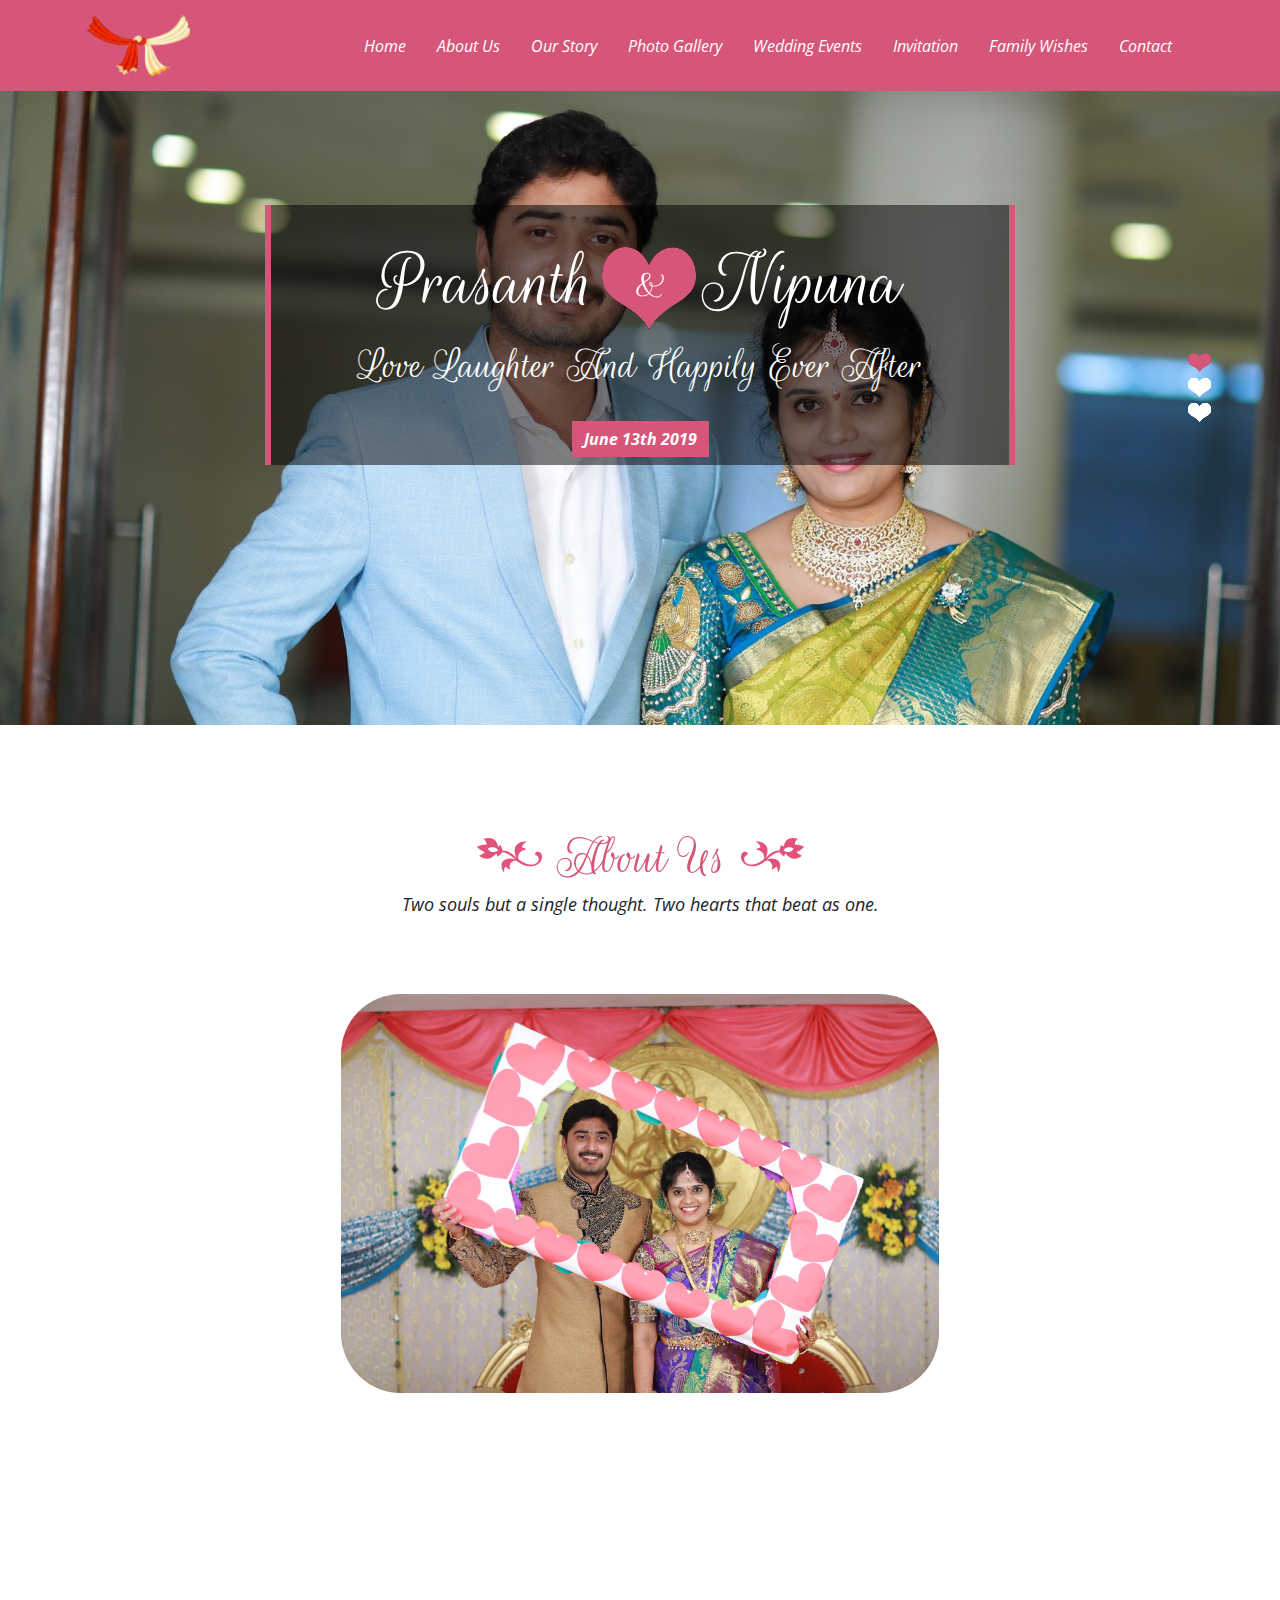
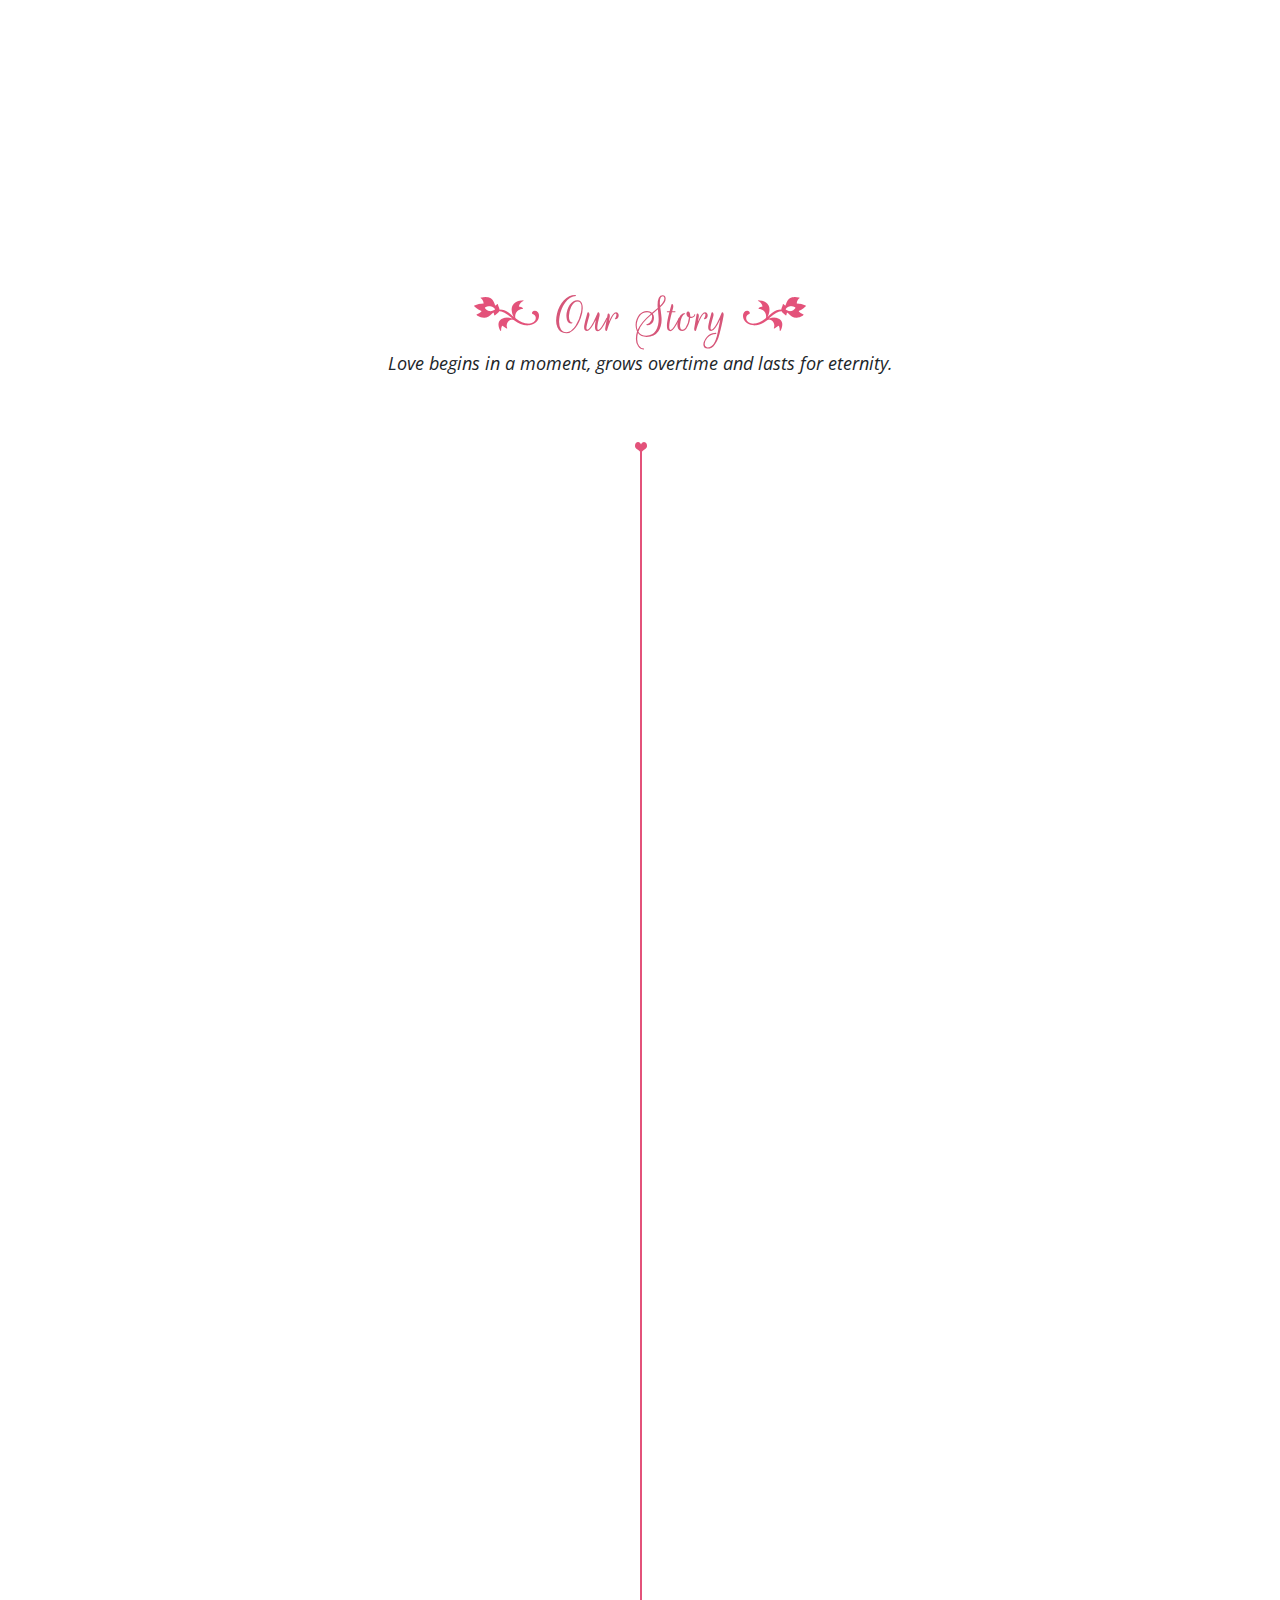
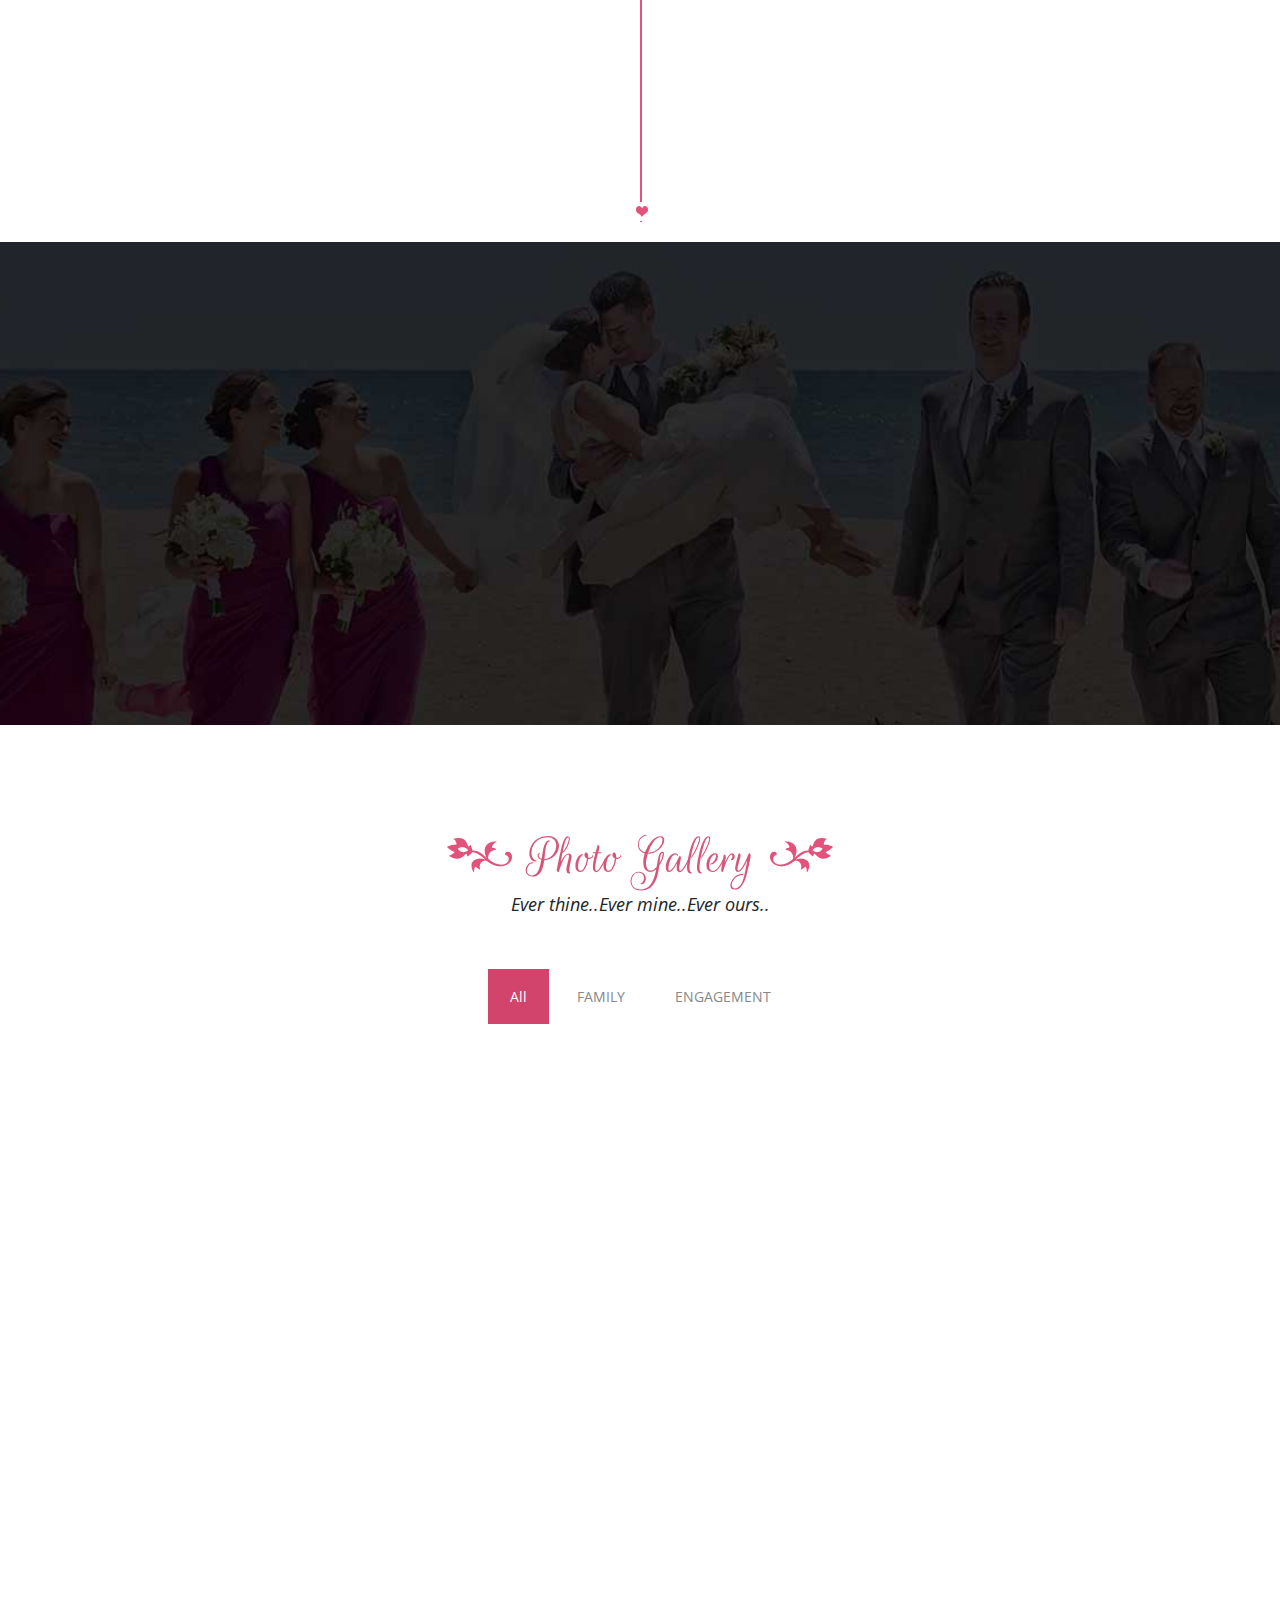
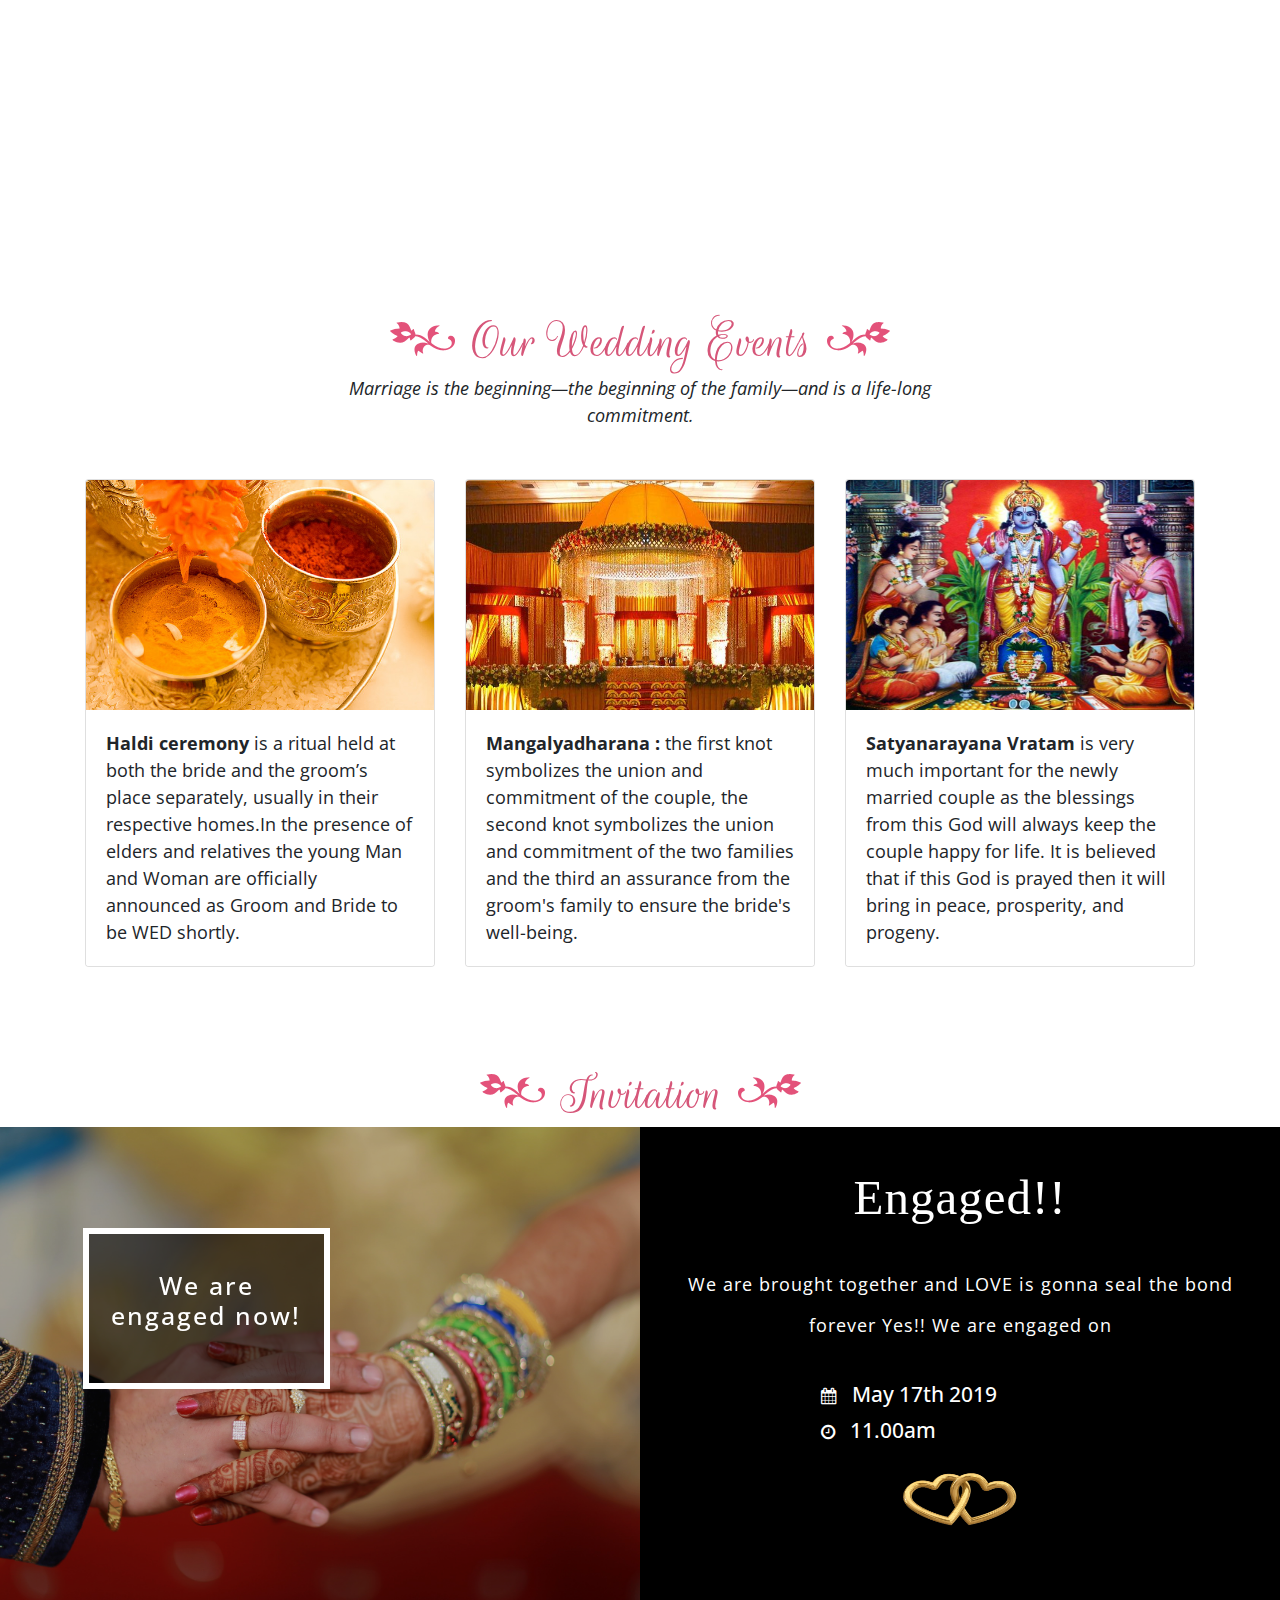
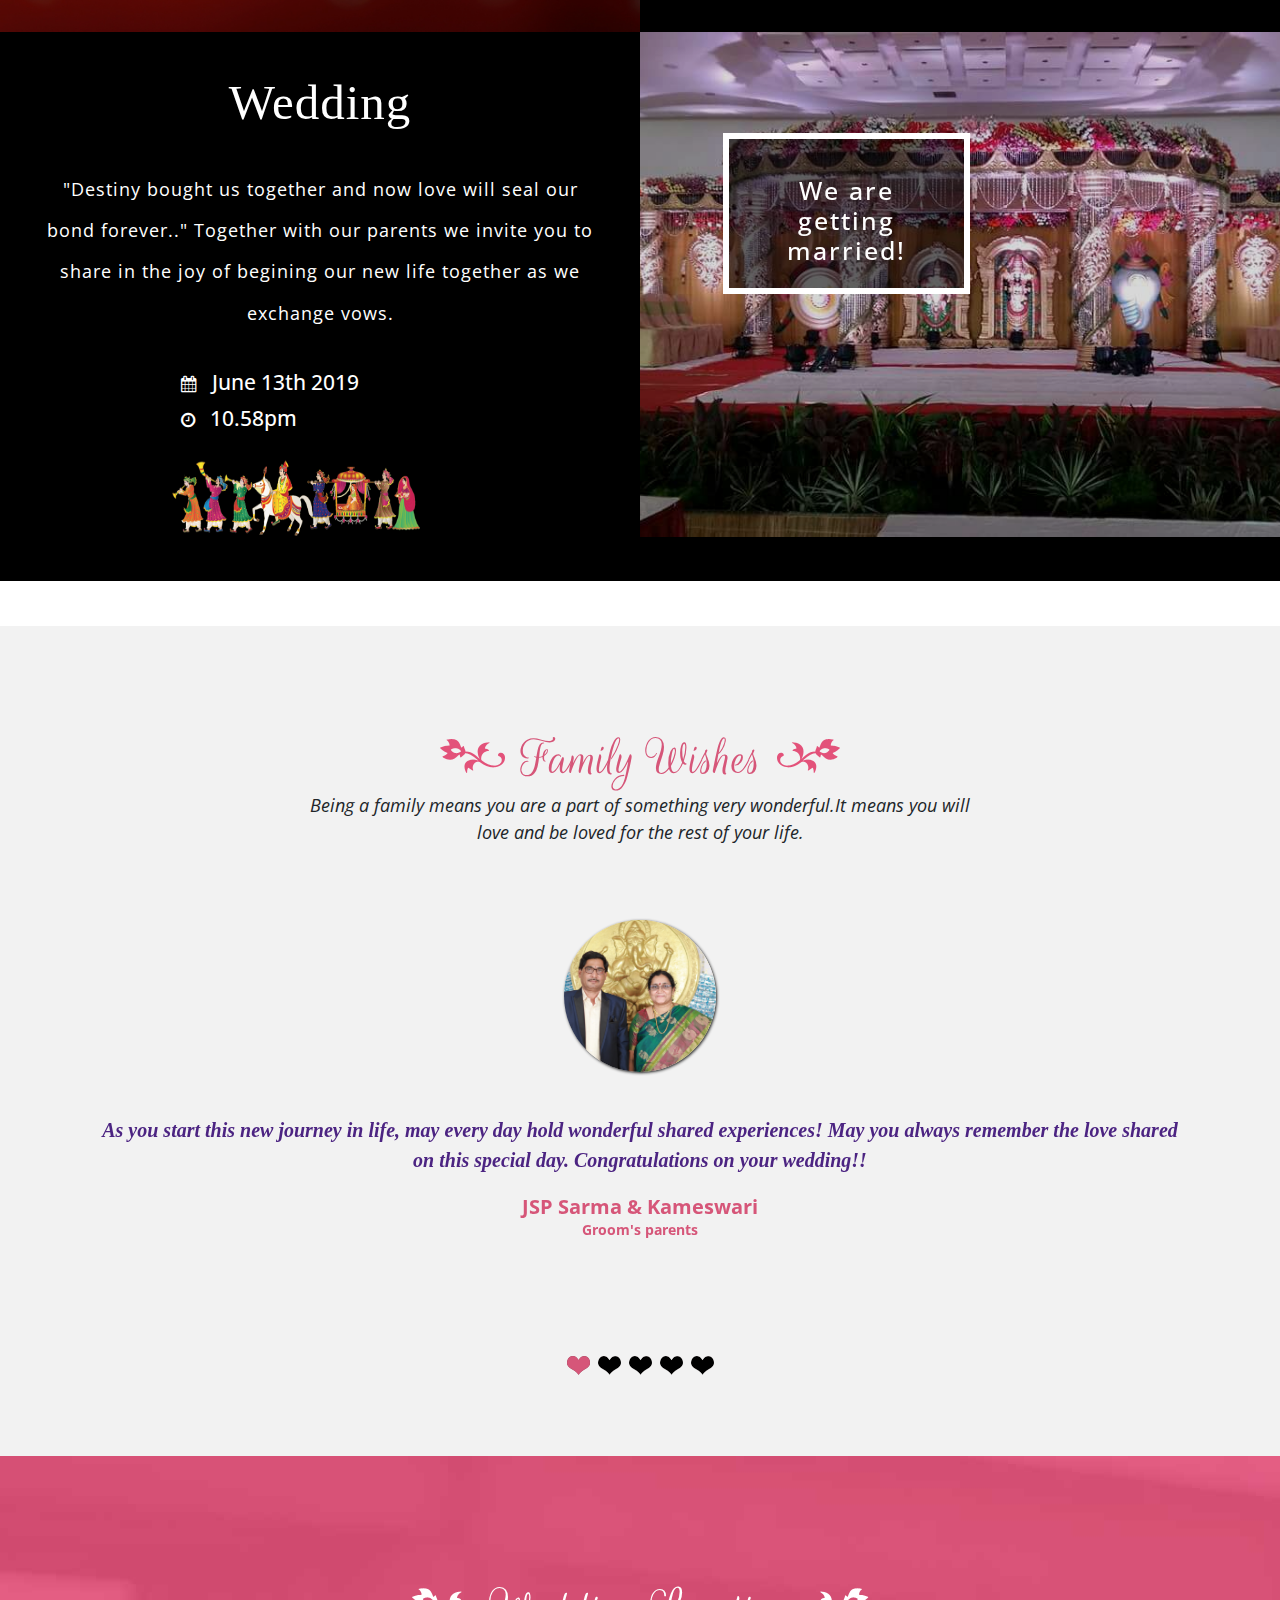
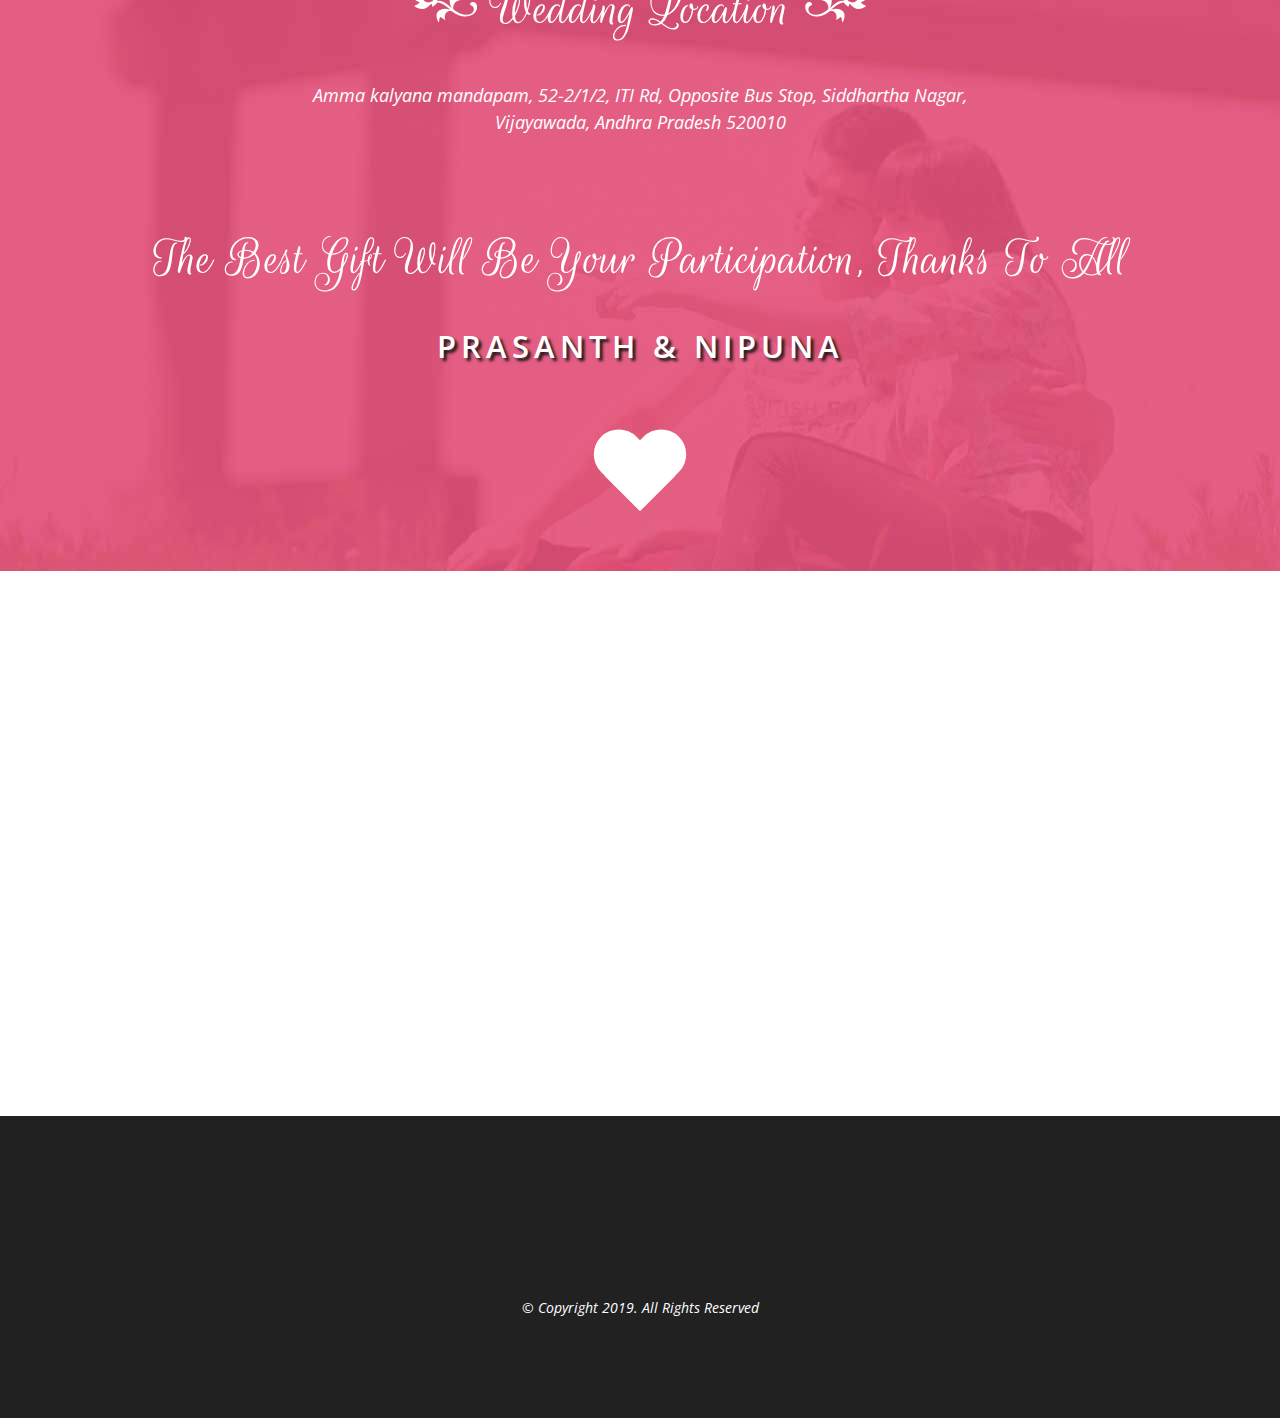
==== invitation.html @ a66b8a25 "Add files via upload" ====
<!DOCTYPE html>
<html lang="en">

<head>
    <!-- Meta -->
    <meta charset="utf-8">
    <meta name="viewport" content="width=device-width, initial-scale=1.0">
    <meta name="description" content="HTML, CSS, JS, Template"> 
    <title>Prasanth Nipuna</title>

    <link href="assets/css/snow.css" rel="stylesheet" type="text/css" media="all" /><!-- snow stylesheet -->

    <!-- Favicons -->
    <link rel="icon" href="assets/images/loves.png">
    <!-- Font -->
    <link href="https://fonts.googleapis.com/css?family=Rouge+Script|Open+Sans:400,600,700" rel="stylesheet">
    <!-- Font Awesome -->
    <link rel="stylesheet" href="https://cdnjs.cloudflare.com/ajax/libs/font-awesome/4.7.0/css/font-awesome.min.css">
    <!-- Normalization -->
    <link rel="stylesheet" href="assets/css/normalize.min.css">
    <!-- Bootstrap core CSS -->
    <link rel="stylesheet" href="assets/css/bootstrap.min.css">
    <!-- Animate CSS -->
    <link rel="stylesheet" href="assets/css/animate.min.css">
    <!-- Custom CSS -->
    <link href="assets/css/style.css" rel="stylesheet">
</head>

<body data-spy="scroll" data-target=".navbar" data-offset="56">
    <!-- Navigation Menu -->
    <nav class="navbar fixed-top navbar-expand-lg navbar-toggleable-md banner-top">
        <div class="container">
            <button class="navbar-toggler" type="button" data-toggle="collapse" data-target="#mainNavbar" aria-controls="mainNavbar" aria-expanded="false" aria-label="Toggle navigation">
				<span class="fa fa-navicon fa-lg"></span>
				</button>
            <a class="smoothscroll navbar-brand" href="#home"><img src="assets/images/logo.png" alt="logo"></a>
            <div class="collapse navbar-collapse flex-row-reverse" id="mainNavbar">
                <ul class="navbar-nav">
                    <li class="nav-item">
                        <a class="smoothscroll nav-link" href="#home">home</a>
                    </li>
                    <li class="nav-item">
                        <a class="smoothscroll nav-link" href="#about">about us</a>
                    </li>
                    <li class="nav-item">
                        <a class="smoothscroll nav-link" href="#story">our story</a>
                    </li>
                    <li class="nav-item">
                        <a class="smoothscroll nav-link" href="#gallery">photo gallery</a>
                    </li>                    
                    <li class="nav-item">
                        <a class="smoothscroll nav-link" href="#weddingevents">wedding events</a>
                    </li>
                    <li class="nav-item">
                        <a class="smoothscroll nav-link" href="#invitation">Invitation</a>
                    </li>
                    <li class="nav-item">
                        <a class="smoothscroll nav-link" href="#family">family wishes</a>
                    </li>
                    <li class="nav-item">
                        <a class="smoothscroll nav-link" href="#contact">contact</a>
                    </li>
                </ul>
            </div>
        </div>
    </nav>


    <!-- Slider -->
    <div id="home"></div>
    <div class="main-slider">
        <div class="snow-container">
          <div class="snow foreground"></div>
          <div class="snow foreground layered"></div> 
          <div class="snow background"></div>
          <div class="snow background layered"></div>
        </div>

        <div id="carouselExampleIndicators" class="carousel slide" data-ride="carousel">
            <ol class="carousel-indicators">
                <li data-target="#carouselExampleIndicators" data-slide-to="0" class="active">
                </li>
                <li data-target="#carouselExampleIndicators" data-slide-to="1"></li>
                <li data-target="#carouselExampleIndicators" data-slide-to="2"></li> 
            </ol>
            <div class="carousel-inner">
                <div class="carousel-item active">
                    <img class="slider-image" src="assets/images/pic1.jpg" alt="First slide">
                    <div class="carousel-caption">
                        <div class="underlay"></div>
                        <div class="content">
                         <h3 class="slider_names">Prasanth<img src="assets/images/hearts.png">Nipuna</h3>
                             
                            <h3 class="slider_text">Love Laughter And Happily Ever After</h3>
                             
                            <p class="smoothscroll btn btn-light">June 13th 2019</p>
                        </div>
                    </div>
                </div>
                <div class="carousel-item">
                    <img class="slider-image" src="assets/images/slider6.jpg" alt="Second slide">
                    <div class="carousel-caption ">
                        <div class="underlay"></div>
                        <div class="content">
                             
                             <h3 class="slider_names">Prasanth <img src="assets/images/hearts.png"> Nipuna</h3>
                            <h3 class="slider_text">We are Getting Married</h3>
                            
                            <p class="smoothscroll btn btn-light">June 13th 2019</p>
                        </div>
                    </div>
                </div>
                <div class="carousel-item">
                    <img class="slider-image" src="assets/images/slider4.jpg" alt="Third slide">
                    <div class="carousel-caption ">
                        <div class="underlay"></div>
                        <div class="content">
                           
                            <h3 class="slider_names">Prasanth <img src="assets/images/hearts.png"> Nipuna</h3>
                            <h3 class="slider_text">Join us for celebration</h3>
                             
                            <p class="smoothscroll btn btn-light">June 13th 2019</p>
                        </div>
                    </div>
                </div>
            </div> 
        </div>
    </div>

    <!-- About Us -->
    <div id="about"></div>
    <section class="about-us">
        <div class="container">
            <div class="row text-center">
                <div class="col col-sm-12">
                    <h1 class="heading"><span>about us</span></h1>
                    <p class="sub-heading">Two souls but a single thought. Two hearts that beat as one.</p>
                </div>
            </div>
            <div class="row justify-content-center text-center">
                <canvas id="canvas"></canvas>
                <div class="col-12 col-sm-10 wow slideInDown">
                    <img src="assets/images/slider5.jpg" class="img-fluid" />
                </div>
            </div>

            <div class="row justify-content-center">
                <div class="col-12">
                    <div class="row">
                        <div class="col-12 col-md-6 groom wow slideInLeft">
                            <h3 class="groom-name">Prasanth</h3>
                            <p class="description">One day you meet someone for some inexplicable reason. You feel more connected to this stranger than anyone else. The fact is HEART connects.</p>           
                        </div>
                        <div class="col-12 col-md-6 bride wow slideInRight">
                            <h3 class="bride-name">Nipuna</h3>
                            <p class="description">You can talk with someone for years, everyday, and still, it won’t mean as much as what you can have when you sit in front of someone, not saying a word, yet you feel that person with your heart, you feel like you have known the person for forever, connections are made with the heart and i got my special one for lifetime..</p>
                        </div>
                    </div>
                </div>
            </div>
        </div>
    </section>

    <!-- History -->
    <div id="story"></div>
    <section class="our-history">
        <div class="container">
            <div class="row text-center">
                <div class="col col-sm-12">
                    <h1 class="heading"><span>our story</span></h1>
                    <p class="sub-heading">Love begins in a moment, grows overtime and lasts for eternity.</p>
                </div>
            </div>
            <div class="row">
                <div class="col-12 col-md-6 text-center">
                    <div class="row justify-content-center">
                        <div class="col-12 col-md-10 wow fadeInRight">
                            <div class="image-card">
                                <div class="card">
                                    <img class="card-img-top" src="assets/images/6.jpg" alt="Card image cap">
                                    <div class="card-body circle">
                                        <h4 class="card-title">Our First Meet</h4>
                                        <p class="card-text">Our families met eachother on <i class="spl-date">Feb 10th</i>  where we saw each other and that's how our journey started..When we met for the first time, it is not love at first sight but it’s a moment of recognition, we felt a strong connection with each other. Our thoughts got exchanged and then eventually and gradually we fell in love with each other..
                                        </p>
                                    </div>
                                </div>
                            </div>
                        </div>
                        <div class="col-12 col-md-10 wow fadeInRight">
                            <div class="image-card">
                                <div class="card">
                                    <img class="card-img-top" src="assets/images/9.jpg" alt="Card image cap">
                                    <div class="card-body circle">
                                    <h4 class="card-title">Our Proposal Day</h4>
                                        <p class="card-text">
                                            In your lifetime you will find and meet one person who will love you more than anybody you have ever known and will know.It is very exciting to say that now my special one has entered my life on <i class="spl-date">Feb 14th</i>  and our hearts exchanged the felling of love.
                                        </p>
                                    </div>
                                </div>
                            </div>
                        </div>
                    </div>
                </div>
                <div class="col-12 col-md-6 text-center right-panel topping">
                    <div class="row justify-content-center">
                        <div class="col-12 col-md-10 wow fadeInLeft">
                            <div class="image-card">
                                <div class="card">
                                    <img class="card-img-top" src="assets/images/pic2.jpg" alt="Card image cap">
                                    <div class="card-body circle2">
                                        <h4 class="card-title">Our Lovely Engagement</h4>
                                        <p class="card-text">Engagement is not the celebration of an exquisite ring on finger, it’s about the beginning of a new era that we both have entered fully by exchanging the sweetest of our dreams on <i class="spl-date">May 17th</i>.</p>
                                    </div>
                                </div>
                            </div>
                        </div>
                        <div class="col-12 col-md-10 wow fadeInLeft">
                            <div class="image-card">
                                <div class="card">
                                    <img class="card-img-top" src="assets/images/pic4.jpg" alt="Card image cap">
                                    <div class="card-body circle2">
                                        <h4 class="card-title">Our decision on marriage</h4>
                                        <p class="card-text">Love is tingly, joyful feeling. Commitment is a choice,a decision.  MARRIAGE should have both love and commitment.So we decided to spend the rest of our life with each other and we wanted to start our life as soon as possible by taking our first step to eternity and share our special bond on <i class="spl-date">June 13th</i>. </p>
                                    </div>
                                </div>
                            </div>
                        </div>
                    </div>
                </div>
            </div>
        </div>
    </section>

    <!-- Counter -->
    <section class="counter">
        <div class="container">
            <div class="row text-center individual">
                <div class="col-3 wow tada">
                    <img src="assets/images/count-number-bg.png" alt="Counter Background">
                    <h1 id="days"></h1>
                    <h5>Days</h5>
                </div>
                <div class="col-3 wow tada">
                    <img src="assets/images/count-number-bg.png" alt="Counter Background">
                    <h1 id="hours"></h1>
                    <h5>Hours</h5>
                </div>
                <div class="col-3 wow tada">
                    <img src="assets/images/count-number-bg.png" alt="Counter Background">
                    <h1 id="minutes"></h1>
                    <h5>Minutes</h5>
                </div>
                <div class="col-3 wow tada">
                    <img src="assets/images/count-number-bg.png" alt="Counter Background">
                    <h1 id="seconds"></h1>
                    <h5>Seconds</h5>
                </div>
            </div>
            <div class="row text-center allInOne">
                <div class="col-12 wow tada">
                    <img src="assets/images/count-number-bg.png" alt="Counter Background">
                    <h1 id="all"></h1>
                    <h5>D : H : M : S</h5>
                </div>
            </div>
        </div>
    </section>

    <!-- Photo Gallery -->
    <div id="gallery"></div>
    <section class="photo-gallery">
        <div class="container">
            <div class="row text-center">
                <div class="col col-sm-12">
                    <h1 class="heading"><span>photo gallery</span></h1>
                    <p class="sub-heading">Ever thine..Ever mine..Ever ours..</p>
                </div>
            </div>
        </div>
        <div class="container-fluid">
            <div class="row">
                    <div class="col-12">
                        <ul id="filter-list" class="clearfix controls">
                            <li class="filter" data-filter="all">All</li>
                            <li class="filter" data-filter=".engage">FAMILY</li>
                            <li class="filter" data-filter=".party">ENGAGEMENT</li>
                            <!--<li class="filter" data-filter=".night">COUSINS</li> -->
                        </ul>

                        <ul id="portfolio">
                            <div class="row">
                                <li class="col-12 col-sm-6 col-lg-3 wow fadeInDown mix party night">
                                    <a href="#">
                                        <img src="assets/images/engage-1.jpg" class="img img-fluid" alt="">
                                    </a>
                                </li>
                                <li class="col-12 col-sm-6 col-lg-3 wow fadeInDown mix engage night">
                                    <a href="#">
                                        <img src="assets/images/fam-1.jpg" class="img img-fluid" alt="">
                                    </a>
                                </li>
                                <li class="col-12 col-sm-6 col-lg-3 wow fadeInDown mix engage">
                                    <a href="#">
                                        <img src="assets/images/fam-2.jpg" class="img img-fluid" alt="">
                                    </a>
                                </li>
                                <li class="col-12 col-sm-6 col-lg-3 wow fadeInDown mix night">
                                    <a href="#">
                                        <img src="assets/images/eng2.jpg" class="img img-fluid" alt="">
                                    </a>
                                </li>
                                <li class="col-12 col-sm-6 col-lg-3 wow fadeInDown mix party">
                                    <a href="#">
                                        <img src="assets/images/engage-2.jpg" class="img img-fluid" alt="">
                                    </a>
                                </li>
                                <li class="col-12 col-sm-6 col-lg-3 wow fadeInDown mix engage">
                                    <a href="#">
                                        <img src="assets/images/fam-3.jpg" class="img img-fluid" alt="">
                                    </a>
                                </li>
                                <li class="col-12 col-sm-6 col-lg-3 wow fadeInDown mix engage">
                                    <a href="#">
                                        <img src="assets/images/fam-4.jpg" class="img img-fluid" alt="">
                                    </a>
                                </li>
                                <li class="col-12 col-sm-6 col-lg-3 wow fadeInDown mix engage party">
                                    <a href="#">
                                        <img src="assets/images/engage-3.jpg" class="img img-fluid" alt="">
                                    </a>
                                </li>
                            </div>
                        </ul>
                    </div>
                </div> 
    </section>

  <!-- Wedding Events -->
    <div id="weddingevents"></div>
    <section class="latest-events">
        <div class="container">
            <div class="row text-center">
                <div class="col col-sm-12">
                    <h1 class="heading"><span>Our Wedding Events</span></h1>
                    <p class="sub-heading">Marriage is the beginning—the beginning of the family—and is a life-long commitment.</p>
                </div>
            </div>
            <div class="row text-center">
                <div class="col-12 col-md-4 image-grid">
                    <div class="card">
                        <div class="image-overlay"></div>
                        <p class="title">Haldi Ceremony</p>
                        <img class="card-img-top" src="assets/images/haldis.png" alt="Card image cap">
                        <div class="card-body">
                            <p class="card-text"><b>Haldi ceremony</b> is a ritual held at both the bride and the groom’s place separately, usually in their respective homes.In the presence of elders and relatives the young Man and Woman are officially announced as Groom and Bride to be WED shortly.</p>
                        </div>
                    </div>
                    <div class="text-overlay wow bounceInLeft">
                        <p>June 12th, 2019</p>
                    </div>
                </div>
                <div class="col-12 col-md-4 image-grid">
                    <div class="card">
                        <div class="image-overlay"></div>
                        <p class="title">sumuhurtham</p>
                        <img class="card-img-top" src="assets/images/wedding.jpg" alt="Card image cap">
                        <div class="card-body">
                            <p class="card-text"><b>Mangalyadharana :</b> the first knot symbolizes the union and commitment of the couple, the second knot symbolizes the union and commitment of the two families and the third an assurance from the groom's family to ensure the bride's well-being.</p>
                        </div>
                    </div>
                    <div class="text-overlay wow bounceInUp">
                        <p>June 13th, 2019</p>
                    </div>
                </div>
                <div class="col-12 col-md-4 image-grid">
                    <div class="card">
                        <div class="image-overlay"></div>
                        <p class="title">Vratam</p>
                        <img class="card-img-top" src="assets/images/vratam.jpg" alt="Card image cap">
                        <div class="card-body">
                            <p class="card-text"><b>Satyanarayana Vratam</b> is very much important for the newly married couple as the blessings from this God will always keep the couple happy for life. It is believed that if this God is prayed then it will bring in peace, prosperity, and progeny. </p>
                        </div>
                    </div>
                    <div class="text-overlay wow bounceInRight">
                        <p>June 14th, 2019</p>
                    </div>
                </div>
            </div>
        </div>
    </section>

    <!-- Invitation -->
    <div id="invitation"></div>
    <section class="wedding-invitation"> 
            <div class="text-center">
                <div class="col col-sm-12">
                    <h1 class="heading"><span>Invitation</span></h1>      
                </div>
            </div>
            <div class="text-center">               
                <div class="property-grids">
                    <div class="agile-homes-w3l  grid">
                        <div class="col-md-6 home-agile-left float-left">
                           <figure class="effect-moses">
                                    <img src="assets/images/pic3.jpg" alt="">
                                    <figcaption>
                                        <h4>We are engaged now!</h4>
                                        <p>“He asked me, I said yes…And the chapter of our life begins”</p>
                                    </figcaption>           
                            </figure>
                        </div>
                        <div class="col-md-6 home-agile-text float-right">
                           <h4>Engaged!!</h4>
                           <p>We are brought together and LOVE is gonna seal the bond forever Yes!! We are engaged on</p>
                            <div class="date">
                               <h5><i class="fa fa-calendar" aria-hidden="true"></i> May 17th 2019</h5>
                               <h5><i class="fa fa-clock-o" aria-hidden="true"></i> 11.00am</h5>
                            </div>
                            <div class="icon_wthree">
                                <img src="assets/images/engagement.png" alt="" class="rotating-icon">
                            </div>
                        </div>
                        <div class="clearfix"></div>                     
                       
                        <div class="col-md-6 home-agile-left float-right">
                            <figure class="effect-moses">
                                <img src="assets/images/p2.jpg" alt="">
                                <figcaption>
                                    <h4>We are getting married!</h4>
                                    <p>The highest happiness on earth is the happiness of marriage.</p>
                                </figcaption>           
                            </figure>
                        </div>
                         <div class="col-md-6 home-agile-text float-left">
                           <h4>Wedding</h4>
                           <p>"Destiny bought us together and now love will seal our bond forever.." Together with our parents we invite you to share in the joy of begining our new life together as we exchange vows.</p>
                           <div class="date">
                               <h5><i class="fa fa-calendar" aria-hidden="true"></i> June 13th 2019</h5>
                               <h5><i class="fa fa-clock-o" aria-hidden="true"></i> 10.58pm</h5>
                           </div>
                           <div class="icon_wthree">
                           <img src="assets/images/mywedding.png" class="wedding-icon">
                          <!--  <i class="fa fa-cutlery" aria-hidden="true"></i>-->
                          </div>
                        </div>
                        <div class="clearfix"></div>    
                    </div>
                 </div>
            </div> 
    </section>

    <!-- Family Wishes -->
    <div id="family"></div>
    <section class="family-wishes">
        <div class="container">
            <div class="row text-center">
                <div class="col col-sm-12">
                    <h1 class="heading"><span>Family wishes</span></h1>
                    <p class="sub-heading">Being a family means you are a part of something very wonderful.It means you will love and be loved for the rest of your life. </p>
                </div>
            </div>
            <div class="row">
                <div class="col-md-12">
                    <div id="carouselExampleControls" class="carousel slide" data-ride="carousel" data-interval="10000">
                        <ol class="carousel-indicators">
                            <li data-target="#carouselExampleControls" data-slide-to="0" class="active">
                            </li>
                            <li data-target="#carouselExampleControls" data-slide-to="1"></li>
                            <li data-target="#carouselExampleControls" data-slide-to="2"></li>
                            <li data-target="#carouselExampleControls" data-slide-to="3"></li>
                            <li data-target="#carouselExampleControls" data-slide-to="4"></li>
                        </ol>
                        <div class="carousel-inner" role="listbox">
                            <div class="carousel-item active">
                                <div class="carousel-caption">
                                    <div class="row">
                                        <div class="col-12 col-sm-12">
                                            <img src="assets/images/family-1.jpg" alt="" class="rounded-circle">
                                        </div>
                                        <div class="col-12 wedding-message">
                                            <p class="custom-font">As you start this new journey in life, may every day hold wonderful shared experiences! May you always remember the love shared on this special day. Congratulations on your wedding!!</p>
                                            <h5 class="custom-name">JSP Sarma & Kameswari</h5>
                                            <p class="custom-name">Groom's parents</p>
                                        </div>
                                    </div>
                                </div>
                            </div>
                            <div class="carousel-item">
                                <div class="carousel-caption">
                                    <div class="row">
                                        <div class="col-12 col-sm-12">
                                            <img src="assets/images/family-2.jpg" alt="" class="rounded-circle">
                                        </div>
                                        <div class="col-12 wedding-message">
                                            <p class="custom-font">Marriage is the great joy, stay blessed and happy in each other's company.May your bond be strengthen with time and your love grows with age.Wishing you a both very happy married life.</p>
                                            <h5 class="custom-name">BSR Anjaneyulu & Padmavathi</h5>
                                            <p class="custom-name">Bride's parents</p>
                                        </div>
                                    </div>
                                </div>
                            </div>
                            <div class="carousel-item">
                                <div class="carousel-caption">
                                    <div class="row">
                                        <div class="col-12 col-sm-12">
                                            <img src="assets/images/family-3.jpg" alt="" class="rounded-circle">
                                        </div>
                                        <div class="col-12 wedding-message">
                                            <p class="custom-font">To my lovely Sister and Brother-in-law,this marriage is just a begining of the wonderful life together. A long way to go! Stay blessed and be happy always. Wishing you both a lifetime of everlasting love and happiness!
                                            Congrats on your special day!
                                            </p>
                                            <h5 class="custom-name">Chaitanya Kumar & Darshana & Tejas</h5>
                                            <p class="custom-name">Bride's Sister & Brother-in-law</p>
                                        </div>
                                    </div>
                                </div>
                            </div>
                            <div class="carousel-item">
                                <div class="carousel-caption">
                                    <div class="row">
                                        <div class="col-12 col-sm-12">
                                            <img src="assets/images/family-4.jpg" alt="" class="rounded-circle">
                                        </div>
                                        <div class="col-12 wedding-message">
                                            <p class="custom-font">My sweet little princess has finally found her prince charming.I am so glad that you have found your Mister.Right who makes you feel so special.
                                            Congratulations on marrying the man you love so much. You two look perfect and madly in love with each other. 
                                            Cheers for the beautiful bride and handsome groom!!
                                            <h5 class="custom-name">Pradeep & Sahana</h5>
                                            <p class="custom-name">Bride's Sister & Brother-in-law</p>
                                        </div>
                                    </div>
                                </div>
                            </div>
                            <div class="carousel-item">
                                <div class="carousel-caption">
                                    <div class="row">
                                        <div class="col-12 col-sm-12">
                                            <img src="assets/images/family-5.jpg" alt="" class="rounded-circle">
                                        </div>
                                        <div class="col-12 wedding-message">
                                            <p class="custom-font">Marriage is a beautiful time when two souls start to share one heart. Let your love for each other grow with every passing day.Dear brother, its your special day.Sister-in-law,thanks for coming our way. May you both be blessed in all that you do.Wishing you a lifetime of love!</p>
                                            <h5 class="custom-name">Krishna & Lavanya & Kruthik</h5>
                                            <p class="custom-name">Groom's Sister & Brother-in-law</p>
                                        </div>
                                    </div>
                                </div>
                            </div>                            
                        </div>
                    </div>
                </div>
            </div>
        </div>
    </section>

      <!-- Contact Us -->
    <div id="contact"></div>
    <section class="contact">
        <div class="container">
            <div class="row text-center">
                <div class="col col-sm-12">
                    <h1 class="heading"><span>Wedding location</span></h1>
                    <p class="sub-heading">Amma kalyana mandapam, 52-2/1/2, ITI Rd, Opposite Bus Stop, Siddhartha Nagar, Vijayawada, Andhra Pradesh 520010</p>
                </div>
            </div>
            <div class="row">
                <div class="col col-sm-12">
                    <div class="contact-form justify-content-center">
                        <h1 class="heading text-center">The best gift will be your participation, thanks to all</h1>
                        <p class="signature text-center">PRASANTH & NIPUNA</p>
                        <div id="heart"></div>
                    </div>
                </div>
            </div>
        </div>
    </section>

    <!-- Google Map -->
    <iframe src="https://www.google.com/maps/embed?pb=!1m18!1m12!1m3!1d3825.356826418053!2d80.64864326486428!3d16.508073788611153!2m3!1f0!2f0!3f0!3m2!1i1024!2i768!4f13.1!3m3!1m2!1s0x3a35fab4226de8b3%3A0x56fbd139aeba1c50!2sAmma+Function+Hall%2C+Siddhartha+Nagar%2C+Benz+Circle%2C+Vijayawada%2C+Andhra+Pradesh+520010!5e0!3m2!1sen!2sin!4v1553689517028" width="600" height="540" frameborder="0" style="border:0;width:100%" allowfullscreen></iframe>
    <!-- Footer -->
    <footer class="footer">
        <div class="container">
            <div class="row justify-content-center footer-menu">
                <div class="col col-sm-12">
                    <ul class="list-inline text-center">
                        <li class="list-inline-item wow fadeIn" data-wow-delay="0.7s">
                            <a class="smoothscroll" href="#home">home</a>
                        </li>
                        <li class="list-inline-item wow fadeIn" data-wow-delay="0.6s">
                            <a class="smoothscroll" href="#about">about us</a>
                        </li>
                        <li class="list-inline-item wow fadeIn" data-wow-delay="0.5s">
                            <a class="smoothscroll" href="#story">our story</a>
                        </li>
                        <li class="list-inline-item wow fadeIn" data-wow-delay="0.4s">
                            <a class="smoothscroll" href="#gallery">photo gallery</a>
                        </li>
                         <li class="list-inline-item wow fadeIn" data-wow-delay="0.1s">
                            <a class="smoothscroll" href="#weddingevents">wedding events</a>
                        </li>
                        <li class="list-inline-item wow fadeIn" data-wow-delay="0.3s">
                            <a class="smoothscroll" href="#invitation">Invitation</a>
                        </li>                       
                        <li class="list-inline-item wow fadeIn" data-wow-delay="0.2s">
                            <a class="smoothscroll" href="#family">family wishes</a>
                        </li>
                        <li class="list-inline-item wow fadeIn">
                            <a class="smoothscroll" href="#contact">contact</a>
                        </li>
                    </ul>
                </div>
            </div>            
            <div class="copyright-section">
                <p class="text-center">&copy; Copyright 2019. All rights reserved</p>
            </div>
        </div>
    </footer>

    <!-- Scripts -->
    <script src="assets/js/jquery.min.js"></script>
    <script src="assets/js/popper.min.js"></script>
    <script src="assets/js/bootstrap.min.js"></script>
    <script src="assets/js/wow.min.js"></script>
    <script src="assets/js/jquery.mixitup.min.js"></script>
     <script src="assets/js/hearts.js"></script>
    <script src="assets/js/script.js"></script>

</body>

</html>
---- assets/css/snow.css ----
.snow-container {
  position: absolute;
  height:700px;
  width: 100%;
  max-width: 100%;
  top: 0;
  overflow: hidden;
  z-index: 2;
  pointer-events: none;

}
.snow-container.two {
    height: 440px;
}
.snow {
  display: block;
  position: absolute;
  z-index: 2;
  top: 0;
  right: 0;
  bottom: 0;
  left: 0;
  pointer-events: none;
  -webkit-transform: translate3d(0, -100%, 0);
          transform: translate3d(0, -100%, 0);
  -webkit-animation: snow linear infinite;
          animation: snow linear infinite;
}
.snow.foreground {
  background-image: url("https://dl6rt3mwcjzxg.cloudfront.net/assets/snow/snow-large-075d267ecbc42e3564c8ed43516dd557.png");
  -webkit-animation-duration: 40s;
          animation-duration: 40s;
}
.snow.foreground.layered {
  -webkit-animation-delay: 15s;
          animation-delay: 15s;
}
.snow.middleground {
  background-image: url(https://dl6rt3mwcjzxg.cloudfront.net/assets/snow/snow-medium-0b8a5e0732315b68e1f54185be7a1ad9.png);
  -webkit-animation-duration: 40s;
          animation-duration: 40s;
}
.snow.middleground.layered {
  -webkit-animation-delay: 15s;
          animation-delay: 15s;
}
.snow.background {
  background-image: url(https://dl6rt3mwcjzxg.cloudfront.net/assets/snow/snow-small-1ecd03b1fce08c24e064ff8c0a72c519.png);
  -webkit-animation-duration: 30s;
          animation-duration: 30s;
}
.snow.background.layered {
  -webkit-animation-delay: 15s;
          animation-delay: 15s;
}

@-webkit-keyframes snow {
  0% {
    -webkit-transform: translate3d(0, -100%, 0);
            transform: translate3d(0, -100%, 0);
  }
  100% {
    -webkit-transform: translate3d(15%, 100%, 0);
            transform: translate3d(15%, 100%, 0);
  }
}

@keyframes snow {
  0% {
    -webkit-transform: translate3d(0, -100%, 0);
            transform: translate3d(0, -100%, 0);
  }
  100% {
    -webkit-transform: translate3d(15%, 100%, 0);
            transform: translate3d(15%, 100%, 0);
  }
}

@media (max-width: 1366px){
  .snow-container {
		position: absolute;
		height: 8%;
	}
	
}
@media (max-width:1280px){
	.snow-container {
		position: absolute;
		height: 578px;
	}
}
@media (max-width:1080px){
	.snow-container {
		position: absolute;
		height: 7%;
	}
}
@media (max-width:1054px){
	
}
@media (max-width:1024px){

}
@media (max-width:991px){
	.snow-container.two {
		height: 365px;
	}

}
@media (max-width:800px){

	.snow-container {
		position: absolute;
		height: 375px;
	}
	.snow-container.two {
		height: 352px;
	}
}
@media (max-width:768px){
	.snow-container {
		position: absolute;
		height: 6%;
	}
}
@media (max-width:640px){
	
}
@media (max-width: 480px){
	
}
@media (max-width: 414px){

}
@media (max-width: 384px){

}
---- assets/css/style.css ----
/* Main Global Style */
    
    body {
        font-family: 'Open Sans', sans-serif;
        font-size: 14px;
        position: relative;
        background-color: #FFFFFF;
    }
    .sub-heading {
        font-size: 18px;
    }
    
    .custom-font{
        font-size: 20px;
        font-style: italic;
        color: #4c2482;
        font-weight: bold;
        font-family: Constantia;
    }
    @media (max-width: 768px) {
        .custom-font {
            font-size: 16px;
        }
    }
    .custom-name {
        color: #d65679;
        font-weight: bold;
    }
    .groom-name, .bride-name {
        font-size:48px;
        font-family: Monotype Corsiva;
    }

    .clearfix:before , .clearfix:after{
        display: table;
        content: " ";
    }
    .text-center {
        text-align: center;
    }
    .float-left{
        float: left;
    }
    .float-right{
        float: right;
    }
    .navbar .navbar-nav li {
        padding-right: 15px;
    }
    .navbar.banner-top {
        background-color: #d65679;
        color: white;
    }
    .navbar .navbar-nav li a.nav-link {
        font-family: 'Open Sans', sans-serif;
        font-size: 16px;
        font-style: italic;
        text-transform: capitalize;
        color: #fff;
        transition: 0.3s;
    }
    
    .navbar .navbar-nav .nav-link:focus,
    .navbar .navbar-nav .nav-link:hover,
    .navbar .navbar-nav .nav-link.active {
        color: #4c2482;
        font-weight: bold;
    }
    
    .navbar-brand img {
        height: 65px;
    }
    
    .navbar-toggler,
    .navbar-toggler:focus {
        border-color: #fff;
        outline: none;
    }
    
   .navbar-toggler .fa-navicon:before {
        color: #fff;
    }

    @media (max-width: 991px) {
        .navbar-collapse {
            text-align: center;
            margin-top: 15px;
        }
        .navbar-brand img {
            height: 50px;
        }
    }
    /* Main Slider */
    
    .main-slider {
        margin-top: 75px;
    }
    
    .main-slider .carousel-inner img.slider-image {
        min-width: 1470px;
        width: 100%;
        height: 650px;
        object-fit: cover;
    }
    
    .main-slider .carousel-indicators {
        position: absolute;
        right: 0;
        bottom: 10px;
        left: 0;
        z-index: 15;
        display: -ms-flexbox;
        display: block;
        -ms-flex-pack: none;
        justify-content: none;
        padding-left: 0;
        margin-right: 0;
        margin-left: 0;
        list-style: none;
        top: 60%;
        left: 95%;
        transform: translate(-50%, -50%);
    }
    
    .main-slider .carousel-indicators li.active,
    .main-slider .carousel-indicators li:hover {
        height: 25px;
        width: 25px;
        background-color: transparent;
        cursor: pointer;
    }
    
    .main-slider .carousel-indicators li.active:before,
    .main-slider .carousel-indicators li:hover:before {
        position: absolute;
        top: 2px;
        height: 25px;
        width: 25px;
        background-image: url(../images/slider_indicator_active.png);
        background-repeat: no-repeat;
        background-size: contain;
    }
    
    .main-slider .carousel-indicators li {
        height: 25px;
        width: 25px;
        background-color: transparent;
    }
    
    .main-slider .carousel-indicators li:before {
        position: absolute;
        top: 2px;
        height: 25px;
        width: 25px;
        background-image: url(../images/slider_indicator.png);
        background-repeat: no-repeat;
        background-size: contain;
    }
    
    .main-slider .carousel-caption {
        top: 40%;
        left: 50%;
        transform: translate(-50%, -50%);
        height: 50%;
        max-height: 260px;
        width: 50%;
        max-width: 750px;
    }
    
    .main-slider .carousel-caption .slider_text{
        font-family: 'Rouge Script', cursive;
        font-size: 45px;
    }
    .main-slider .carousel-caption .slider_names{
        font-family: 'Rouge Script', cursive;
        font-size:80px;
    }
    @media (max-width: 991px) and (min-width: 768px){
        .main-slider .carousel-caption .slider_names{
            font-family: 'Rouge Script', cursive;
            font-size:70px;
        }
    }
    .main-slider .carousel-caption .underlay {
        position: absolute;
        top: 0;
        left: 0;
        height: 100%;
        width: 100%;
        background-color: #000;
        opacity: 0.5
    }
     @media (max-width: 419px) {
        .main-slider .carousel-caption .underlay {
            height: 200%;
        }
     }
    @media (max-width: 991px) and (min-width: 768px){
            .main-slider .carousel-caption .underlay {
                left: -100px;
                height: 130%;
                width: 150%;
            }
    }
    .main-slider .carousel-caption .content {
        position: absolute;
        top: 0;
        left: 0;
        height: 100%;
        width: 100%;
        background-color: transparent;
        border-right: 6px solid #d65679;
        border-left: 6px solid #d65679;
        padding: 30px 20px;
    }
    @media (max-width: 419px) {
        .main-slider .carousel-caption .content {
            padding: 0px 20px;
            height: 200%;
        }
    }
    @media (max-width: 991px) and (min-width: 768px){
            .main-slider .carousel-caption .content {
                left: -100px;
                height: 130%;
                width: 150%;
            }
    }
    
    .main-slider .carousel-caption .content img {
        max-width: 100%;
    }
    
    .main-slider .carousel-caption .content p {
        margin-top: 22px;
    }
    
    .main-slider .carousel-caption .content .btn-light,
    .main-slider .carousel-caption .content .btn-light:active,
    .main-slider .carousel-caption .content .btn-light:hover {
        background-color: #d65679;
        color: #FFFFFF;
        border-radius: 0;
        text-transform: capitalize;
        margin-top: 20px;
        font-style: italic;
        font-weight: bold;
        border: none;
        box-shadow: none;
    }
    @media (min-width: 1024px) {
        .main-slider .carousel-caption { 
            width: 60%;
        }
    }
    @media (min-width: 600px) and (max-width: 706px) {
        .main-slider .carousel-caption {
            top: 45%;
            height: 36%;
            width: 60%;
        }
    }
    
    @media (min-width: 420px) and (max-width: 599px) {
        .main-slider .carousel-caption {
            top: 45%;
            height: 38%;
            width: 65%;
        }
    }
    
    @media (max-width: 419px) {
        .main-slider .carousel-caption {
            height: 42%;
            width: 70%;
        }
    }
    
    body section {
        padding-top: 100px;
    }
    /* About Us */
    
    section.about-us h1.heading {
        font-family: 'Rouge Script', cursive;
        font-size: 55px;
        text-transform: capitalize;
        color: #d65679;
        margin-bottom: 0;
    }
    
    section.about-us h1.heading span:after {
        content: url('../images/heading-after.png');
        height: 35px;
        width: 65px;
        margin-left: 15px;
    }
    
    section.about-us h1.heading span:before {
        content: url('../images/heading-before.png');
        height: 35px;
        width: 65px;
        margin-right: 15px;
    }
    
    section.about-us p.sub-heading {
        padding-left: 20%;
        padding-right: 20%;
        font-style: italic; 
    }
    
    section.about-us img {
        border-radius: 60px;
        margin-top: 60px;
        margin-bottom: 60px;
        max-width:65%;
    }
    
    section.about-us .row .groom,
    section.about-us .row .bride {
        background-color: #008080;
        color: #FFF;
        min-height: 330px;
        height: auto;
        width: 100%;
        border-radius: 180px 180px 0 180px;
        text-align: center;
        padding: 30px 35px;
    }
    
    section.about-us .row .bride {
        background-color: #008080;
        border-radius: 180px 180px 180px 0;
    }
    
    section.about-us .row p.description {
        font-size: 16px;
        line-height: 1.9em;
        padding: 24px;
        font-family: Source Sans Pro;
        text-align: left;
    }
    
    section.about-us .row p.social-links {
        margin-top: 55px;
    }
    
    section.about-us .row p.social-links a {
        background-color: #FFF;
        color: #444;
        height: 32px;
        width: 32px;
        padding: 8px;
        text-align: center;
        border-radius: 100%;
        transition: 0.5s;
    }
    
    section.about-us .row p.social-links a:hover {
        background-color: #444;
        color: #FFF;
    }
    
    section.about-us .row p.social-links a i.fa-facebook {
        margin: 0 5px;
    }
    
    section.about-us .row p.social-links a i.fa-twitter,
    section.about-us .row p.social-links a i.fa-linkedin,
    section.about-us .row p.social-links a i.fa-flickr,
    section.about-us .row p.social-links a i.fa-instagram {
        margin: 0 2px;
    }
    
    section.about-us .row p.social-links a i.fa-google-plus {
        font-size: 1.2em;
    }
    
    @media(max-width:767px) {
        section.about-us .row .groom {
            border-radius: 60px 60px 0 0;
        }
        section.about-us .row .bride {
            border-radius: 0 0 10px 10px;
        }
    }
    /* Our Story */
    
    section.our-history {
        margin-bottom: 20px;
        padding-top: 90px;
        overflow: hidden;
    }
    
    section.our-history h1.heading {
        font-family: 'Rouge Script', cursive;
        font-size: 55px;
        text-transform: capitalize;
        color: #d65679;
        margin-bottom: 0;
    }
    
    section.our-history h1.heading span:after {
        content: url('../images/heading-after.png');
        height: 35px;
        width: 65px;
        margin-left: 15px;
    }
    
    section.our-history h1.heading span:before {
        content: url('../images/heading-before.png');
        height: 35px;
        width: 65px;
        margin-right: 15px;
    }
    
    section.our-history p.sub-heading {
        padding-left: 20%;
        padding-right: 20%;
        font-style: italic;
        margin-bottom: 70px;
    }
    
    section.our-history .right-panel {
        padding-top: 60px;
        border-left: 2px solid #e3527a
    }
    
    section.our-history .image-card {
        padding: 20px;
        background-color: #eee;
        border-radius: 0 0 0 100px;
        margin-bottom: 100px;
    }
    
    section.our-history .image-card.last {
        margin-bottom: 0;
    }
    
    section.our-history .image-card .card {
        border: none;
        background-color: transparent;
    }
    
    section.our-history .image-card .card .card-title {
        text-transform: capitalize;
        font-family: Monotype Corsiva;
        font-size: 36px;
    }
    
    section.our-history .image-card .card .card-text {
        line-height: 1.5rem;
        text-align: left;
    }
    section.our-history .image-card .card .card-img-top {
        width: 405px;
        height:270px;
    }

    @media(max-width:767px) {
        section.our-history .image-card .card .card-img-top {
            width: 306px;
            height:270px;
        }
    }

     @media(min-width:768px) and (max-width: 1023px){
        section.our-history .image-card .card .card-img-top {
            width: 230px;
            height:270px;
        }
    }

     @media(min-width: 1024px) and (max-width: 1200px) {
        section.our-history .image-card .card .card-img-top {
            width: 328px;
            height:270px;
        }
    }

    .topping:before {
        content: url('../images/topping.png');
        position: absolute;
        right: 99.2%;
        top: -10px
    }
    
    .topping:after {
        content: url('../images/topping.png');
        position: relative;
        right: 52.8%;
        top: 0px;
        background-color: white;
        /*padding-bottom: 100px;*/
    }
    
    .circle:after {
        content: url('../images/circle.png');
        position: absolute;
        right: -20.5%;
        top: 50%;
    }
    
    .circle2:after {
        content: url('../images/circle.png');
        position: absolute;
        left: -20.5%;
        top: 50%;
    }
    
    @media (max-width: 1199px) {
        .topping:before {
            right: 98.8%;
        }
        .topping:after {
            right: 53.4%;
        }
        .circle:after {
            right: -23%;
            top: 45%;
        }
        .circle2:after {
            left: -23%;
            top: 45%;
        }
    }
    
    @media (max-width: 991px) {
        .topping:before {
            right: 98.5%;
        }
        .topping:after {
            right: 54.5%;
        }
        .circle:after {
            right: -28%;
            top: 28%;
        }
        .circle2:after {
            left: -28%;
            top: 28%;
        }
    }
    
    @media (max-width: 767px) {
        .topping:before,
        .topping:after,
        .circle:after,
        .circle2:after {
            display: none;
        }
        section.our-history .right-panel {
            padding-top: 0;
            border-left: none;
        }
        section.our-history .image-card {
            margin-bottom: 40px;
        }
    }
    
    @media(max-width: 400px) {
        section.our-history h1.heading {
            font-size: 49px;
            margin-bottom: 10px;
        }
    }
    /* Counter Section */
    
    section.counter {
        background-image: url('../images/counter-background.jpg');
        background-repeat: no-repeat;
        background-position: center center;
        background-size: cover;
        min-height: 400px;
        padding: 130px 0;
    }
    
    section.counter h1 {
        font-family: 'Rouge Script', cursive;
        position: absolute;
        color: #FFFFFF;
        top: 42%;
        left: 50%;
        transform: translate(-50%, -50%);
        font-size: 3.5rem;
        width: 90%;
    }
    
    section.counter h5 {
        position: absolute;
        color: #FFFFFF;
        top: 63%;
        left: 50%;
        transform: translate(-50%, -50%);
        font-style: italic;
        font-size: 24px;
    }
    
    section.counter img {
        width: 90%;
    }
    
    section.counter .individual {
        opacity: 1;
    }
    
    section.counter .allInOne {
        display: none
    }
    
    @media (max-width: 991px) and (min-width: 768px) {
        section.counter img {
            width: 95%;
        }
        section.counter h1 {
            font-size: 3rem;
        }
        section.counter h5 {
            font-size: 20px;
        }
    }
    
    @media (max-width: 767px) {
        section.counter .individual {
            opacity: 0
        }
        section.counter .allInOne {
            display: block
        }
        section.counter h1 {
            top: 45%;
        }
        section.counter h5 {
            top: 60%;
        }
        section.counter img {
            width: 100%;
        }
    }
    /* Photo Gallery */
    /* section.photo-gallery {
    margin-bottom: 95px;
} */
    
    section.photo-gallery h1.heading {
        font-family: 'Rouge Script', cursive;
        font-size: 55px;
        text-transform: capitalize;
        color: #d65679;
        margin-bottom: 0;
    }
    
    section.photo-gallery h1.heading span:after {
        content: url('../images/heading-after.png');
        height: 35px;
        width: 65px;
        margin-left: 15px;
    }
    
    section.photo-gallery h1.heading span:before {
        content: url('../images/heading-before.png');
        height: 35px;
        width: 65px;
        margin-right: 15px;
    }
    
    section.photo-gallery p.sub-heading {
        padding-left: 20%;
        padding-right: 20%;
        font-style: italic;
        margin-bottom: 50px;
    }
    
    section.photo-gallery .container-fluid,
    section.photo-gallery .container-fluid .row,
    section.photo-gallery .container-fluid .row .col-12,
    section.photo-gallery .container-fluid .row .col-sm-6,
    section.photo-gallery .container-fluid .row .col-lg-3 {
        padding: 0 0 0 0;
        margin: 0 0 0 0;
        text-align: center;
    }
    
    /*section.photo-gallery .container-fluid .row .col-12 img,
    section.photo-gallery .container-fluid .row .col-sm-6 img,
    section.photo-gallery .container-fluid .row .col-lg-3 img {
        width: 100%;
        height: auto;
    }*/
     section.photo-gallery .container-fluid .row .col-12 img,
    section.photo-gallery .container-fluid .row .col-sm-6 img,
    section.photo-gallery .container-fluid .row .col-lg-3 img {
        width: 340px;
        height: 377px; 
    }
     @media(max-width: 812px) {
         section.photo-gallery .container-fluid .row .col-12 img,
        section.photo-gallery .container-fluid .row .col-sm-6 img,
        section.photo-gallery .container-fluid .row .col-lg-3 img {
            width: 406px;
            height: 377px;
        }
    }
    section.photo-gallery .container-fluid .portfolio .img-fluid {
        width: 337px;
        height: 337px;
    }
    @media(max-width: 420px) {
        section.photo-gallery h1.heading {
            font-size: 40px;
            margin-bottom: 10px;
        }
    }

    ul.controls {
        margin: 0 0 30px 0;
        padding: 0 0 0 0;
        text-align: center;
    }
    
    ul.controls li {
        display: inline-block;
        list-style: none;
        margin: 1px;
        color: #000;
        cursor: pointer;
        -webkit-transition: 0.5s;
        -moz-transition: 0.5s;
        transition: 0.5s;
        text-align: center;
        border: 2px solid transparent;
        padding: 15px 20px;
        color: #888;
    }

    ul.controls li:hover {
        border-bottom: 2px solid #E3527A;
    }

    ul.controls li.active {
        border-color: #d2446b;
        color: #fff;
        background-color: #d2446b;
    }

    ul#portfolio {
        margin: 0 0 0 0;
        padding: 0 0 0 0;
    }

    ul#portfolio .mix {
        display: none;
    }

    @media(max-width: 550px) {
        ul.controls li {
            padding: 5px 9px;
            border: 1px solid transparent;
        }
        ul.controls li:hover {
            border-bottom: 1px solid #E3527A;
        }
    }

    @media(max-width: 450px) {
        ul.controls li {
            font-size: 0.8em;
        }
    }

    @media(max-width: 385px) {
        ul.controls li {
            font-size: 1.2em;
            padding: 10px 10px;
        }
    }

    /* wedding-invitation Section */
    
    section.wedding-invitation {
        padding-bottom: 45px;
        padding-top: 94px;
    }
    
    section.wedding-invitation h1.heading {
        font-family: 'Rouge Script', cursive;
        font-size: 55px;
        text-transform: capitalize;
        color: #d65679;
        margin-bottom: 0;
    }
    
    section.wedding-invitation h1.heading span:after {
        content: url('../images/heading-after.png');
        height: 35px;
        width: 65px;
        margin-left: 15px;
    }
    
    section.wedding-invitation h1.heading span:before {
        content: url('../images/heading-before.png');
        height: 35px;
        width: 65px;
        margin-right: 15px;
    }
    
    section.wedding-invitation p.sub-heading {
        padding-left: 20%;
        padding-right: 20%;
        font-style: italic;
        margin-bottom: 100px;
    }
    
    section.wedding-invitation .card {
        border: none;
        margin-bottom: 60px;
    }

    section.wedding-invitation .card .overlay:before{
        content: '';
        border-top: 10px solid transparent;
        border-left: 10px solid transparent;
        width: 0;
        height: 0;
        position: absolute;
        top: 0;
        left: 0;
        transition: 0.5s;
    }

    section.wedding-invitation .card .overlay:after{
        content: '';
        border-right: 10px solid transparent;
        width: 100%;
        height: 0;
        position: absolute;
        bottom: 0;
        right: 0;
        transition: 0.5s;
    }

    section.wedding-invitation .card:hover .overlay:before,
    section.wedding-invitation .card:hover .overlay:after{
        height: 100%;
        width: 100%;
        border-color: #E3527A;
    }
    
    section.wedding-invitation .card .card-body {
        background-color: #E3527A;
    }    

    section.wedding-invitation .card .card-body .card-text {
        color: #FFFFFF;
    }
    
    section.wedding-invitation .card .card-body .card-text {
        font-size: 1.5rem;
    }
    /* Fsmily Wises */
    
    section.family-wishes {
        padding-bottom: 100px;
        background-color: #F2F2F2;
    }
    
    section.family-wishes h1.heading {
        font-family: 'Rouge Script', cursive;
        font-size: 55px;
        text-transform: capitalize;
        color: #d65679;
        margin-bottom: 0;
    }
    
    section.family-wishes h1.heading span:after {
        content: url('../images/heading-after.png');
        height: 35px;
        width: 65px;
        margin-left: 15px;
    }
    
    section.family-wishes h1.heading span:before {
        content: url('../images/heading-before.png');
        height: 35px;
        width: 65px;
        margin-right: 15px;
    }
    
    section.family-wishes p.sub-heading {
        padding-left: 20%;
        padding-right: 20%;
        font-style: italic;
        margin-bottom: 40px;
    }
    
    .family-wishes .carousel-item {
        height: auto;
        min-height: 470px;
        color: #000000;
    }
    
    .family-wishes .carousel-item .carousel-caption {
        top: 20%;
        right: 0;
        left: 0;
        bottom: 0;
        color: #000;
        background-color: transparent;
        padding-bottom: 0;
    }
    
    .family-wishes .carousel-item .carousel-caption img {
        position: relative;
        box-shadow: 1px 1px 3px #202020;
        top: -53%;
        left: 0;
        right: 0;
        margin: 0 auto;
        width: 152px;
        height: 152px;
        object-fit: cover;
    }
    
    .family-wishes .carousel-item .carousel-caption .wedding-message {
        position: absolute;
        top: 36%;
        left: 0;
        right: 0;
        margin: 0 auto;
    }
    
    .family-wishes .carousel-item .carousel-caption .wedding-message h5 {
        text-transform: capitalize;
        margin-top: 20px;
        margin-bottom: 0;
    }
    
    .family-wishes .carousel-item .carousel-caption .wedding-message p {
        margin-top: 0;
        margin-bottom: 20px;
    }
    
    .family-wishes .carousel-indicators {
        bottom: 0;
        margin-bottom: -20px;
    }
    
    .family-wishes .carousel-indicators li.active,
    .family-wishes .carousel-indicators li:hover {
        height: 25px;
        width: 25px;
        background-color: transparent;
        cursor: pointer;
    }
    
    .family-wishes .carousel-indicators li.active:before,
    .family-wishes .carousel-indicators li:hover:before {
        position: absolute;
        top: 2px;
        height: 25px;
        width: 25px;
        background-image: url(../images/slider_indicator_active.png);
        background-repeat: no-repeat;
        background-size: contain;
    }
    
    .family-wishes .carousel-indicators li {
        position: relative;
        height: 25px;
        width: 25px;
        background-color: transparent;
    }
    
    .family-wishes .carousel-indicators li:before {
        position: absolute;
        top: 2px;
        height: 25px;
        width: 25px;
        background-image: url(../images/slider_indicator_black.png);
        background-repeat: no-repeat;
        background-size: contain;
    }
    
    @media (max-width: 767px) {
        .family-wishes .carousel-item .carousel-caption .wedding-message {
            top: 40%;
        }
        .family-wishes .carousel-indicators {
            margin-bottom: -25px;
        }
    }
    
    @media (max-width: 455px) {
        .family-wishes .carousel-item .carousel-caption img {
            top: -60%;
        }
        .family-wishes .carousel-item .carousel-caption .wedding-message {
            top: 30%;
        }
        .family-wishes .carousel-indicators {
            margin-bottom: -35px;
        }
    }
    
    @media(max-width: 440px) {
        section.family-wishes h1.heading {
            font-size: 40px;
            margin-bottom: 10px;
        }
    }
    /* Events Section */
    
       
    section.latest-events .heading {
        font-family: 'Rouge Script', cursive;
        font-size: 55px;
        text-transform: capitalize;
        color: #d65679;
        margin-bottom: 0;
    }
    
    section.latest-events .heading span:after {
        content: url('../images/heading-after.png');
        height: 35px;
        width: 65px;
        margin-left: 15px;
    }
    
    section.latest-events .heading span:before {
        content: url('../images/heading-before.png');
        height: 35px;
        width: 65px;
        margin-right: 15px;
    }
    
    section.latest-events p.sub-heading {
        padding-left: 20%;
        padding-right: 20%;
        font-style: italic;
        margin-bottom: 50px;
    }
    
    section.latest-events .card {
        overflow: hidden;
    }
    
     section.latest-events .card .card-img-top {
        width: 100%; 
        height:230px;
    }
    
    section.latest-events .card:hover .image-overlay {
        top: 0;
    }
    
    section.latest-events .card:hover .title {
        opacity: 1;
    }
    
    section.latest-events .card .card-body .card-text {
        text-align: left;
        font-size: 18px;
    }
    
    section.latest-events .text-overlay {
        position: absolute;
        top: 40%;
        height: auto;
        width: 50%;
        left: 1%;
        background-color: #e87393;
    }
    
    section.latest-events .text-overlay p {
        color: #FFF;
        margin: 5px;
        padding: 2px 0;
    }
    
    section.latest-events .image-grid {
        display: flex;
    }
    section.latest-events .card .image-overlay {
        position: absolute;
        top: -100%;
        height: 100%;
        width: 100%;
        background-color: #e87393;
        opacity: 0.75;
        transition: 0.4s;
    }
    
    section.latest-events .card .title {
        position: absolute;
        left: 0;
        right: 0;
        margin: auto 0;
        color: #FFF;
        top: 20%;
        transition: 0.2s;
        opacity: 0;
    }
    
    @media (max-width: 1024px) {
        section.latest-events .card .title{
            top: 15%;
        }
    }

    section.latest-events .card .card-body {
        position: relative;
        background-color: #FFF;
    }
    
    @media (max-width: 1200px) {
        section.latest-events .text-overlay {
            top: 40%;
        }
    }

     @media (max-width: 1024px) {
        section.latest-events .text-overlay {
            top: 32%;
        }
    }
    
    @media (max-width: 991px) and (min-width: 768px) {
        section.latest-events .card .card-body {
            padding: 5px;
        }
        section.latest-events .text-overlay {
            top: 25%;
        }
    }
    
    @media (max-width: 767px) {
        section.latest-events .text-overlay {
            top: 60%;
        }
        section.latest-events .card {
            margin-bottom: 25px;
        }
    }
    
    @media(max-width: 500px) {
        section.latest-events h1.heading {
            font-size: 40px;
        }
    }
    
    @media (max-width: 450px) {
        section.latest-events .text-overlay {
            top: 35%;
        }
    }
    
    @media(max-width: 410px) {
        section.latest-events h1.heading {
            font-size: 30px;
            margin-bottom: 10px;
        }
    }
    /* Contact Section */
    
    section.contact {
        padding-top: 120px;
        padding-bottom: 50px; 
        height: auto;
        width: 100%;
        background-image: url(../images/contact-background.jpg);
    }
    
    section.contact h1.heading {
        font-family: 'Rouge Script', cursive;
        font-size: 55px;
        text-transform: capitalize;
        color: white;
        margin-bottom: 0;
    }
    
    section.contact h1.heading span:after {
        content: url('../images/heading-after-white.png');
        height: 35px;
        width: 65px;
        margin-left: 15px;
    }
    
    section.contact h1.heading span:before {
        content: url('../images/heading-before-white.png');
        height: 35px;
        width: 65px;
        margin-right: 15px;
    }
    
    section.contact p.sub-heading {
        padding-left: 20%;
        padding-right: 20%;
        font-style: italic;
        margin-bottom: 40px;
        color: white;
        padding-bottom: 50px;
        padding-top: 40px;
    }
    
    section.contact form .form-row,
    section.contact form .form-row:focus {
        outline: none;
    }
    
    section.contact form input,
    section.contact form textarea,
    section.contact form input:focus,
    section.contact form textarea:focus {
        border: none;
        border-bottom: 1px solid white;
        background-color: transparent;
        color: white;
        border-radius: 0;
        margin-bottom: 20px;
        padding-left: 0;
        outline: none;
        box-shadow: none;
    }
    
     ::placeholder {
        color: #FFF !important;
    }
    
     :-ms-input-placeholder {
        /* Internet Explorer 10-11 */
        color: #FFF !important;
    }
    
     ::-ms-input-placeholder {
        /* Microsoft Edge */
        color: #FFF !important;
    }
    
    section.contact form button {
        border-bottom: 1px solid white;
        background-color: transparent;
        border-radius: 50px;
        color: white;
        margin-top: 40px;
    }
    
    @media(max-width: 530px) {
        section.contact h1.heading {
            font-size: 40px;
        }
    }
    
    @media(max-width: 438px) {
        section.contact h1.heading {
            font-size: 28px;
            margin-bottom: 10px;
        }
    }
    /* Footer Section */
    
    footer.footer {
        padding-top: 100px;
        padding-bottom: 100px;
        background-color: #212121;
        color: #FFFFFF;
        font-family: 'Open Sans', sans-serif;
        font-size: 14px;
        font-style: italic;
        text-transform: capitalize;
    }
    
    footer.footer .footer-menu .list-inline {
        margin-bottom: 40px;
    }
    
    footer.footer .footer-menu .list-inline .list-inline-item {
        padding-right: 20px;
        padding-bottom: 20px;
    }
    @media (min-width: 768px) and (max-width: 991px) {
        footer.footer .footer-menu .list-inline .list-inline-item{
            padding-right: 5px;
        }
    }

    footer.footer .footer-menu .list-inline .list-inline-item a,
    footer.footer .footer-menu .list-inline .list-inline-item a:active,
    footer.footer .footer-menu .list-inline .list-inline-item a:hover {
        color: #FFF;
        text-decoration: none;
    }
    
    footer.footer .social .list-inline {
        margin-bottom: 20px;
    }
    
    footer.footer .social .list-inline .list-inline-item {
        background-color: #212121;
        border-radius: 50%;
        color: #fff;
        display: inline-block;
        height: 60px;
        line-height: 60px;
        margin: auto 10px;
        width: 60px;
        font-size: 15px;
        border: 1px solid white;
        transition: 0.5s;
    }
    
    footer.footer .social .list-inline .list-inline-item:hover {
        cursor: pointer;
        background-color: #FFF;
        color: #000;
        border: 1px solid #000;
    }
    
    footer.footer .social .list-inline .list-inline-item .icon {
        margin: auto 19px;
    }
    
    footer.footer .copyright-section p {
        margin-bottom: 0;
    }
    
    @media (max-width: 450px) {
        footer.footer .social .list-inline .list-inline-item {
            margin: auto 0;
        }
    }

.signature{
    font-size: 2.2em;
    color: #fff;
    letter-spacing: 5px;
    margin: 1em 0 2em 0;
    text-shadow: 3px 3px 3px rgb(23, 22, 22);
    text-align: center;
    text-transform: uppercase;
    font-weight: 600;
}

    /*Grids*/
.property-grids {
    background: #000;
}
.grid {
    position: relative;
    margin: 0 auto;
    list-style: none;
    text-align: center;
}
figure {
    margin: 0 0 0rem;
}
/* Common style */
.grid figure {
    position: relative;
    overflow: hidden;
    text-align: center;
    cursor: pointer;
}
.grid figure img {
    position: relative;
    display: block;
    width: 100%;
    opacity: 0.8;
}
.agile-homes-w3l.grid figure figcaption {
    padding: 5em 4em;
    color: #fff;
    font-size: 1.3em;
    -webkit-backface-visibility: hidden;
    backface-visibility: hidden;
}
@media(max-width: 1024px){
    .agile-homes-w3l.grid figure figcaption {
        padding: 0;

    }
    figure.effect-moses h4 {
        width: 40% !important;
        height: 45% !important;
    }
    figure.effect-moses p {
        width:60% !important;
        height: 50% !important;
    }
}

.grid figure figcaption::before,
.grid figure figcaption::after {
    pointer-events: none;
}

.grid figure figcaption {
    position: absolute;
    top: 0;
    left: 0;
    width: 100%;
    height: 100%;
}

/**-- Moses --**/
figure.effect-moses {
    background: -webkit-linear-gradient(-45deg, #000 0%,#000 100%);
    background: linear-gradient(-45deg, #000 0%,#000 100%);
}

figure.effect-moses img {
    opacity: 0.85;
    -webkit-transition: opacity 0.35s;
    transition: opacity 0.35s;
    width: 674px;
    height: 505px;
    object-fit: cover;
}

figure.effect-moses h4,
figure.effect-moses p { 
    width: 50%;
    height: 55%;
    border: 6px solid #fff;
}

figure.effect-moses h4 {
     padding: 36px 20px 20px 20px;
    width: 50%;
    color: #fff;
    font-size: 25px;
    font-family: 'Open Sans', sans-serif;
    height: 50%;
    -webkit-transition: -webkit-transform 0.35s;
    transition: transform 0.35s;
    -webkit-transform: translate3d(10px,10px,0);
    transform: translate3d(10px,10px,0);
    background: rgba(0, 0, 0, 0.55);
    letter-spacing: 2px;
}
@media(max-width: 420px) {
    figure.effect-moses h4 {
        padding: 10px 20px;
    }
    figure.effect-moses p {
        font-size: 12px !important;
    }
}

@media(max-width: 991px) and (min-width: 421px) {
    figure.effect-moses h4 {
        position: absolute;
        top: 20%;
        left: 20%;
        width: 30% !important;
        height: 30% !important;
    }
    figure.effect-moses p {
        position: absolute;
        top: 50%;
        left: 50%;
        width: 35% !important;
        height: 35% !important;
    }
}


figure.effect-moses p {
    float: right;
    padding: 10px;
    font-size: 15px;
    line-height: 2em;
    text-align: center;
    opacity: 0;
    -webkit-transition: opacity 0.35s, -webkit-transform 0.35s;
    transition: opacity 0.35s, transform 0.35s;
    -webkit-transform: translate3d(-50%,-50%,0);
    transform: translate3d(-50%,-50%,0);
    background: rgba(0, 0, 0, 0.55);
    letter-spacing: 5px;
    text-transform: uppercase;
}

@media(max-width: 1024px) and (min-width: 768px){
    figure.effect-moses p { 
        font-size: 16px; 
    } 
}

figure.effect-moses:hover h4 {
    -webkit-transform: translate3d(0,0,0);
    transform: translate3d(0,0,0);
}

figure.effect-moses:hover p {
    opacity: 1;
    -webkit-transform: translate3d(0,0,0);
    transform: translate3d(0,0,0);
}

figure.effect-moses:hover img {
    opacity: 0.6;
}
.home-agile-left {
    padding: 0;
    width: 50%;
}
@media (max-width: 812px) {
    .home-agile-left { 
        max-width: 100% !important;
        width:100%;
    }
} 
.home-agile-text h4 {
    font-size: 3.5em;
    color: #fff;
    letter-spacing:1px;
    font-family: Monotype Corsiva;
}
.home-agile-text p{
    font-size: 18px;
    color: #fff;
    letter-spacing: 1px;
    margin: 2em 0 2em 0;
    line-height: 2.3em;
    padding: 0;
}
@media (max-width: 1024px) and (min-width: 768px){
    .home-agile-text p{
        margin: 0px;
        font-size: 14px;
    }
}
.home-agile-text {
     padding: 3em;
     width: 50%;
}

@media (max-width: 812px){
    .home-agile-text { 
        max-width: 100% !important;
        width:100%;
        padding:0;
    }
}
@media (max-width: 1024px) {
    .home-agile-text {          
        padding:1em !important; 
    }
}
.icon_wthree {
    margin-top: 2em;
}
.icon_wthree i{
  font-size:3em;
  text-align:center;
  color:#fff;
}
.date i {
    font-size:0.8em;
    color: #fff;
    text-align: left;
    margin-right:10px;
}
.home-agile-text h5 {
    color: #fff;
    font-size: 1.5em;
    margin-top: 0.5em;
    text-align: left;
}
.date {
    text-align: center;
    margin: 0 auto;
    width: 50%;
}
@media(max-width: 768px){
    .date{
        width:70%;
    }
}
/*--moses--*/
/*-- /news--*/
.seed-grid {
    margin-top: 45px;
}
.overlay-content p {
    color: #CACACA;
    font-size: 14px;
    line-height: 2em;
    margin-top: 30px;
    text-align: right;
}
.wel-right {
    float: right;
    width: 65%;
    padding-top: 50px;
}
.wel-right2{
    float: left;
    width: 65%;
    padding-top: 50px;  
}
.w3-agile-left {
    width: 70%;
    border-bottom: 4px solid #0b67d4;
    background: rgba(12, 12, 12, 0.41);
    padding: 31px 10px;
    position: absolute;
    left: 0%;
    top: 0%;
    z-index: 1;
}
.w3-agile-left2 {
        width: 70%;
    padding: 31px 10px;
    position: absolute;
    right: 0%;
    top: 0%;
    z-index: 1;
        border-bottom: 4px solid #0b67d4;
    background: rgba(12, 12, 12, 0.41);
}

.work-left {
    float: left;
    width: 28%;
}
.agileits-right {
    float: right;
    width: 72%;
}
.work-left h4 {
    color: #fc3158;
    font-size: 27px;
    letter-spacing:1px;
    text-align: center;
}
.agileits-right a {
    color: #ffffff;
    font-size: 22px;
    text-decoration: none;
    letter-spacing: 1px;
}
.agileits-right a:hover {
        color: #fc3158;
}
.agileits-right p {
    color: #fff;
    font-size: 13px;
    line-height: 28px;
    margin-top: 10px;
    letter-spacing: 1px;
}
.no-marg {
    margin-bottom: 3em !important;
}

/*hearts*/
 
#heart {
    position: relative;
    width: 100px;
    height: 90px;
    animation: heartbeat 1s infinite;
    margin:0 auto
}
#heart:before,
#heart:after {
    position: absolute;
    content: "";
    left: 50px;
    top: 0;
    width: 50px;
    height: 80px;
    background: #fff;
    -moz-border-radius: 50px 50px 0 0;
    border-radius: 50px 50px 0 0;
    -webkit-transform: rotate(-45deg);
       -moz-transform: rotate(-45deg);
        -ms-transform: rotate(-45deg);
         -o-transform: rotate(-45deg);
            transform: rotate(-45deg);
    -webkit-transform-origin: 0 100%;
       -moz-transform-origin: 0 100%;
        -ms-transform-origin: 0 100%;
         -o-transform-origin: 0 100%;
            transform-origin: 0 100%;
}
#heart:after {
    left: 0;
    -webkit-transform: rotate(45deg);
       -moz-transform: rotate(45deg);
        -ms-transform: rotate(45deg);
         -o-transform: rotate(45deg);
            transform: rotate(45deg);
    -webkit-transform-origin: 100% 100%;
       -moz-transform-origin: 100% 100%;
        -ms-transform-origin: 100% 100%;
         -o-transform-origin: 100% 100%;
            transform-origin :100% 100%;
}



@keyframes heartbeat
{
  0%
  {
    transform: scale( .75 );
  }
  20%
  {
    transform: scale( 1 );
  }
  40%
  {
    transform: scale( .75 );
  }
  60%
  {
    transform: scale( 1 );
  }
  80%
  {
    transform: scale( .75 );
  }
  100%
  {
    transform: scale( .75 );
  }
}

 canvas{
    position: absolute; 
    left:-20px;
 }
 .spl-date {
    color: #e3527a;
    font-weight: bold;
 }


 @media(max-width: 1024px){
    canvas{ 
        z-index:1; 
    }
 }

.rotating-icon {
    width: 120px;
    height: 60px;
}
.wedding-icon {
    width: 250px;
    height: 80px;
    margin-left: -50px;
}
@media(max-width: 1024px) and (min-width: 768px) {
    .wedding-icon { 
        height: 75px;       
    }
}
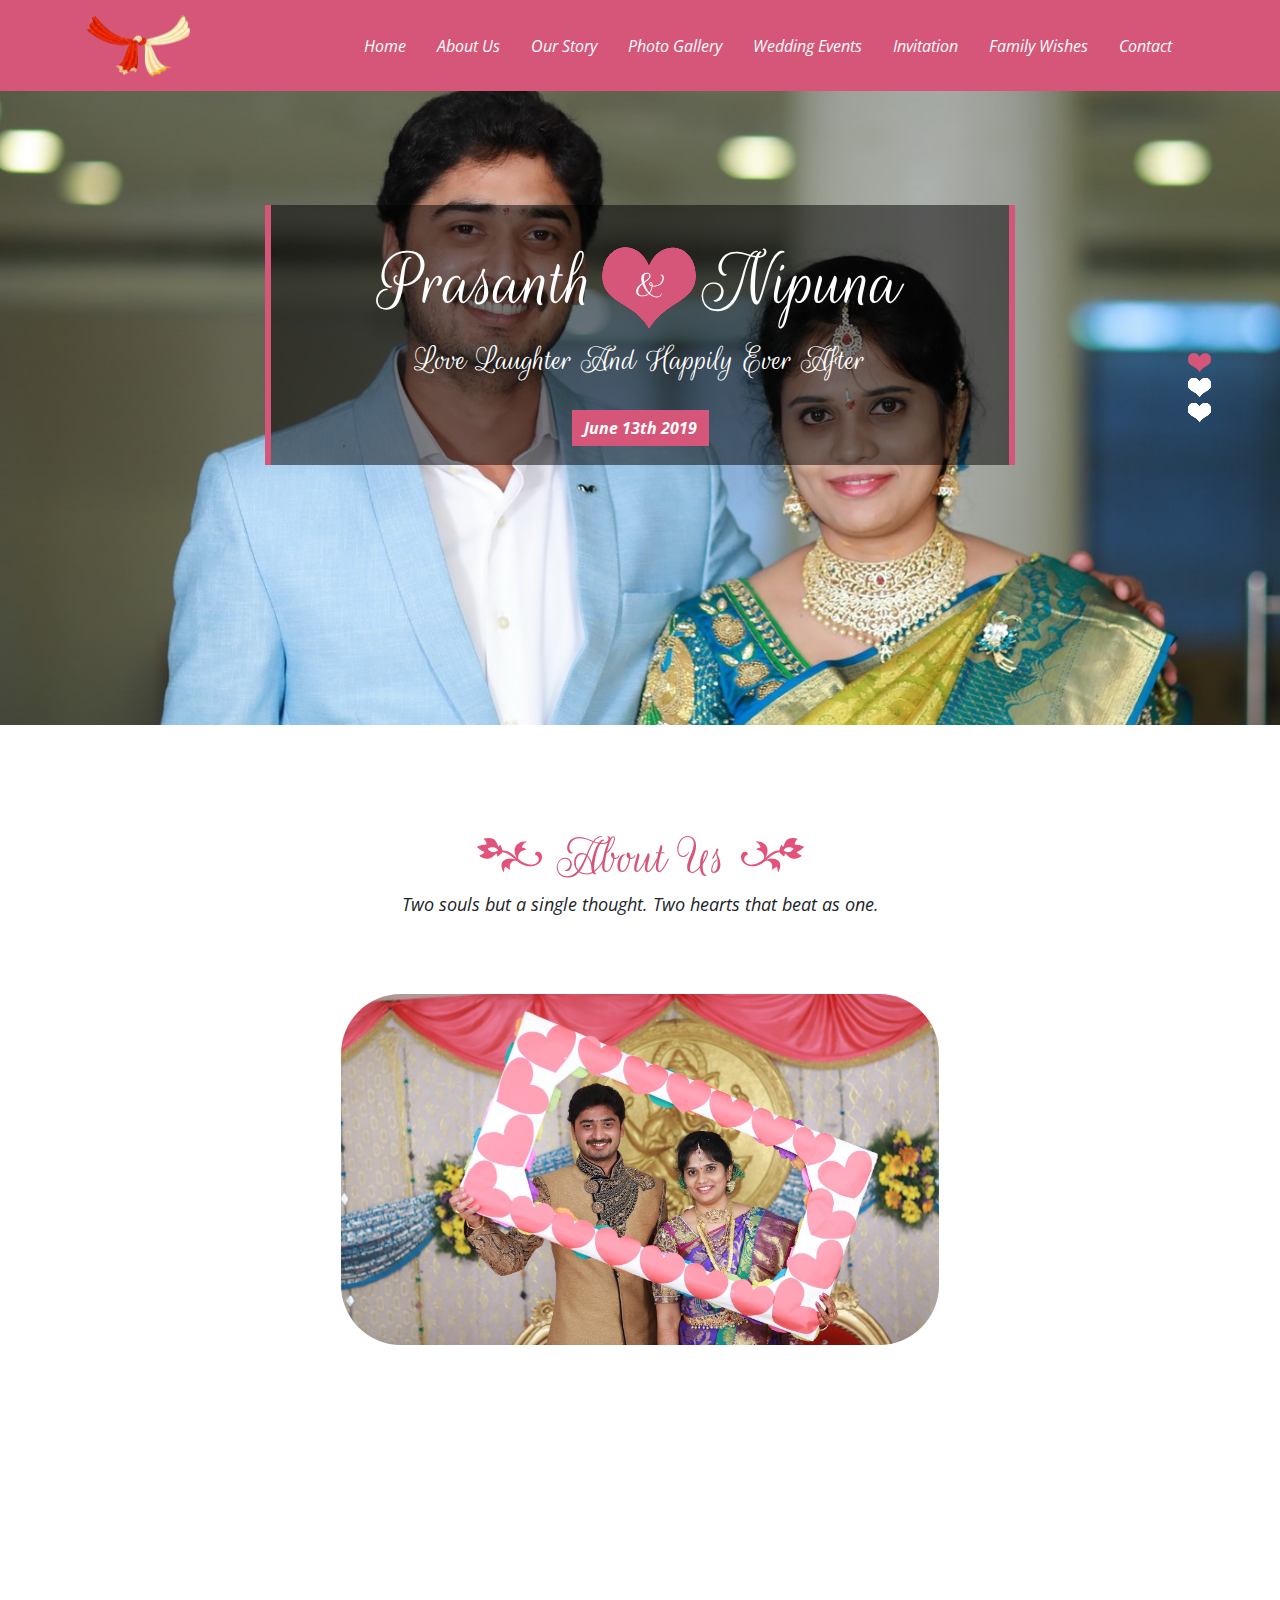
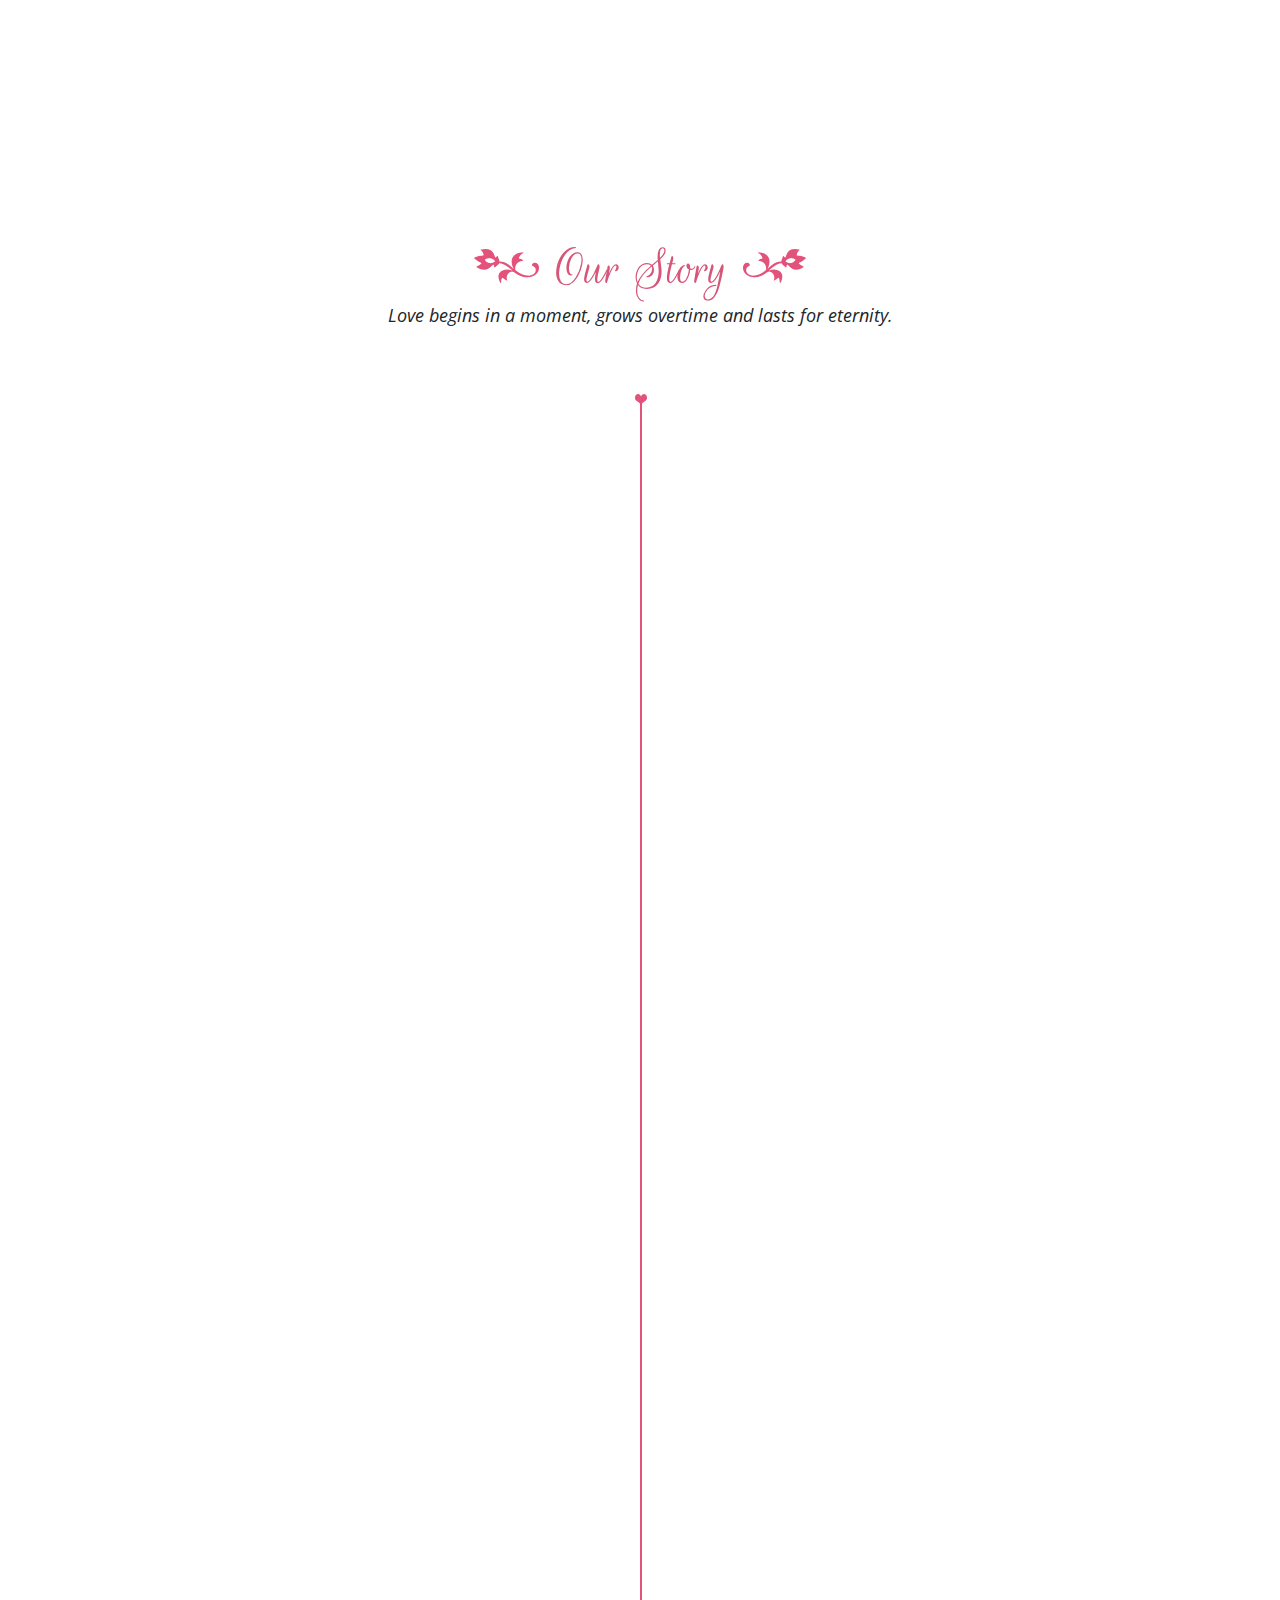
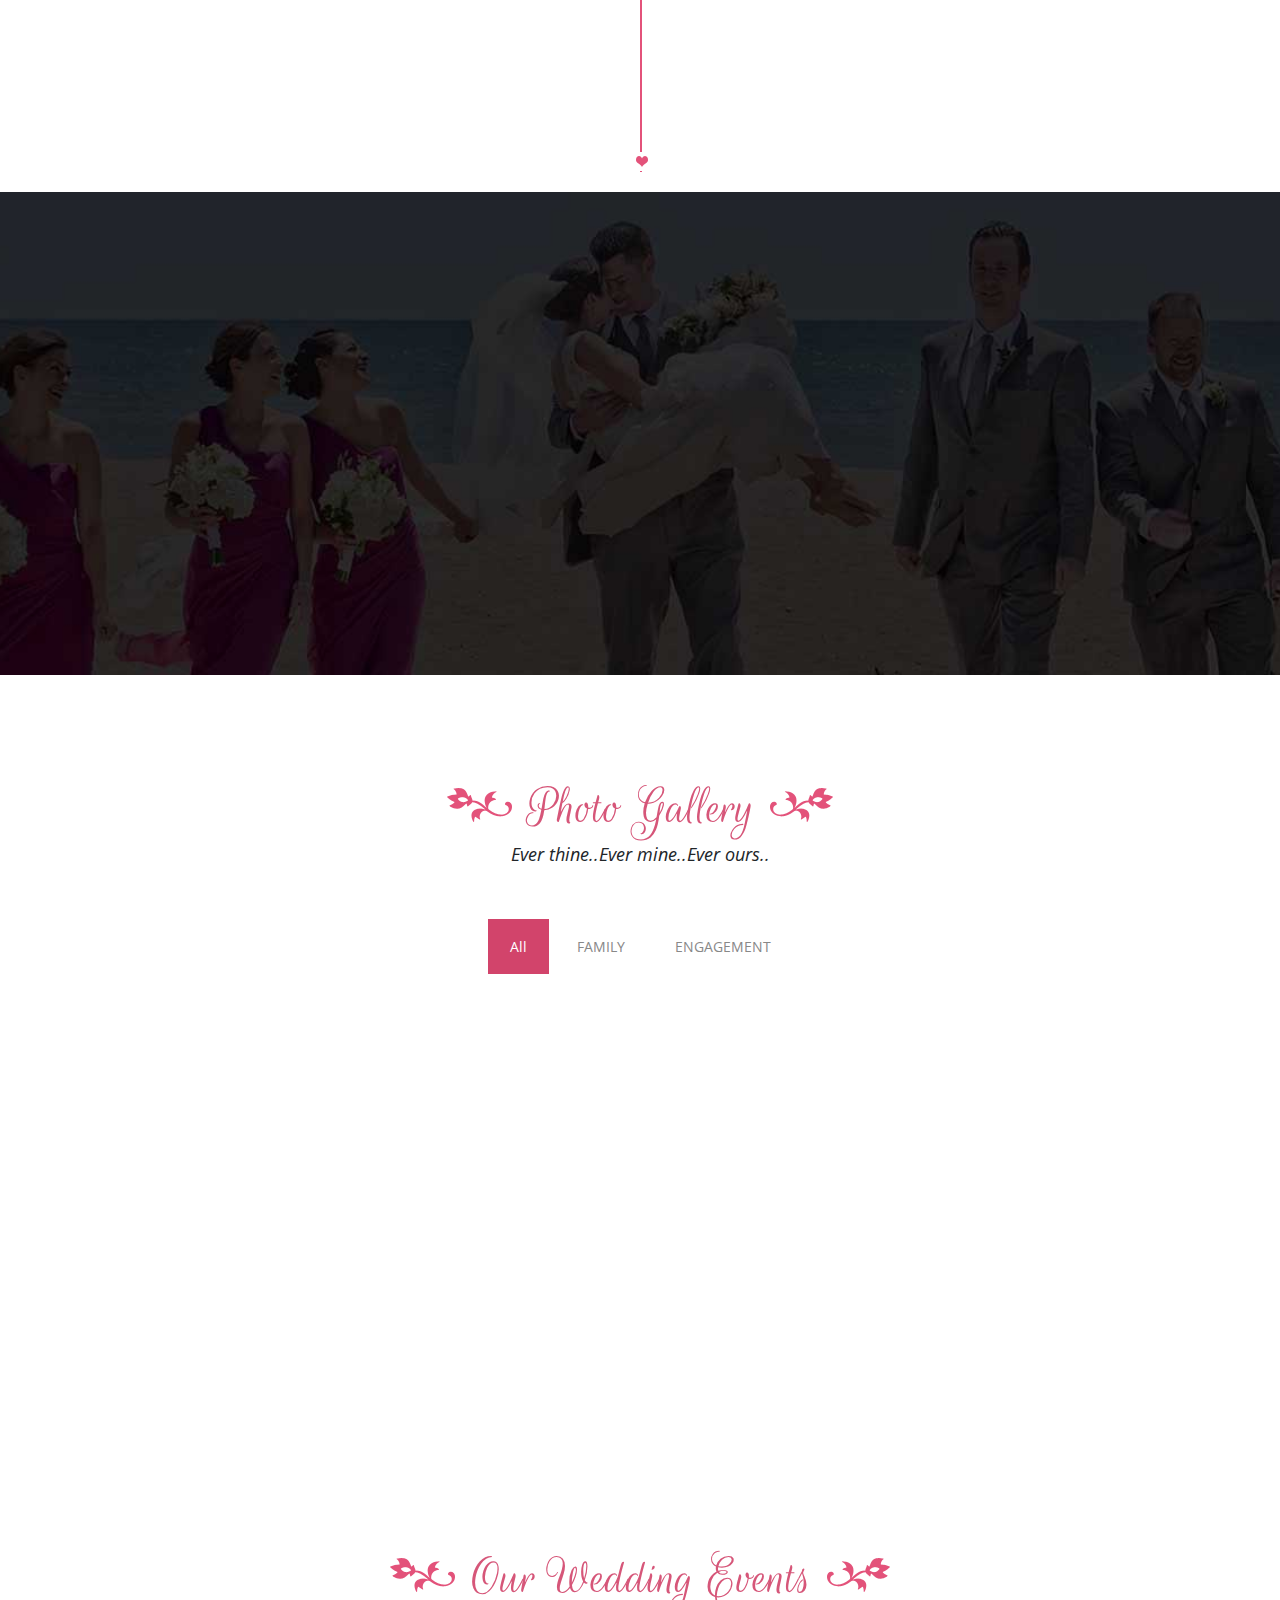
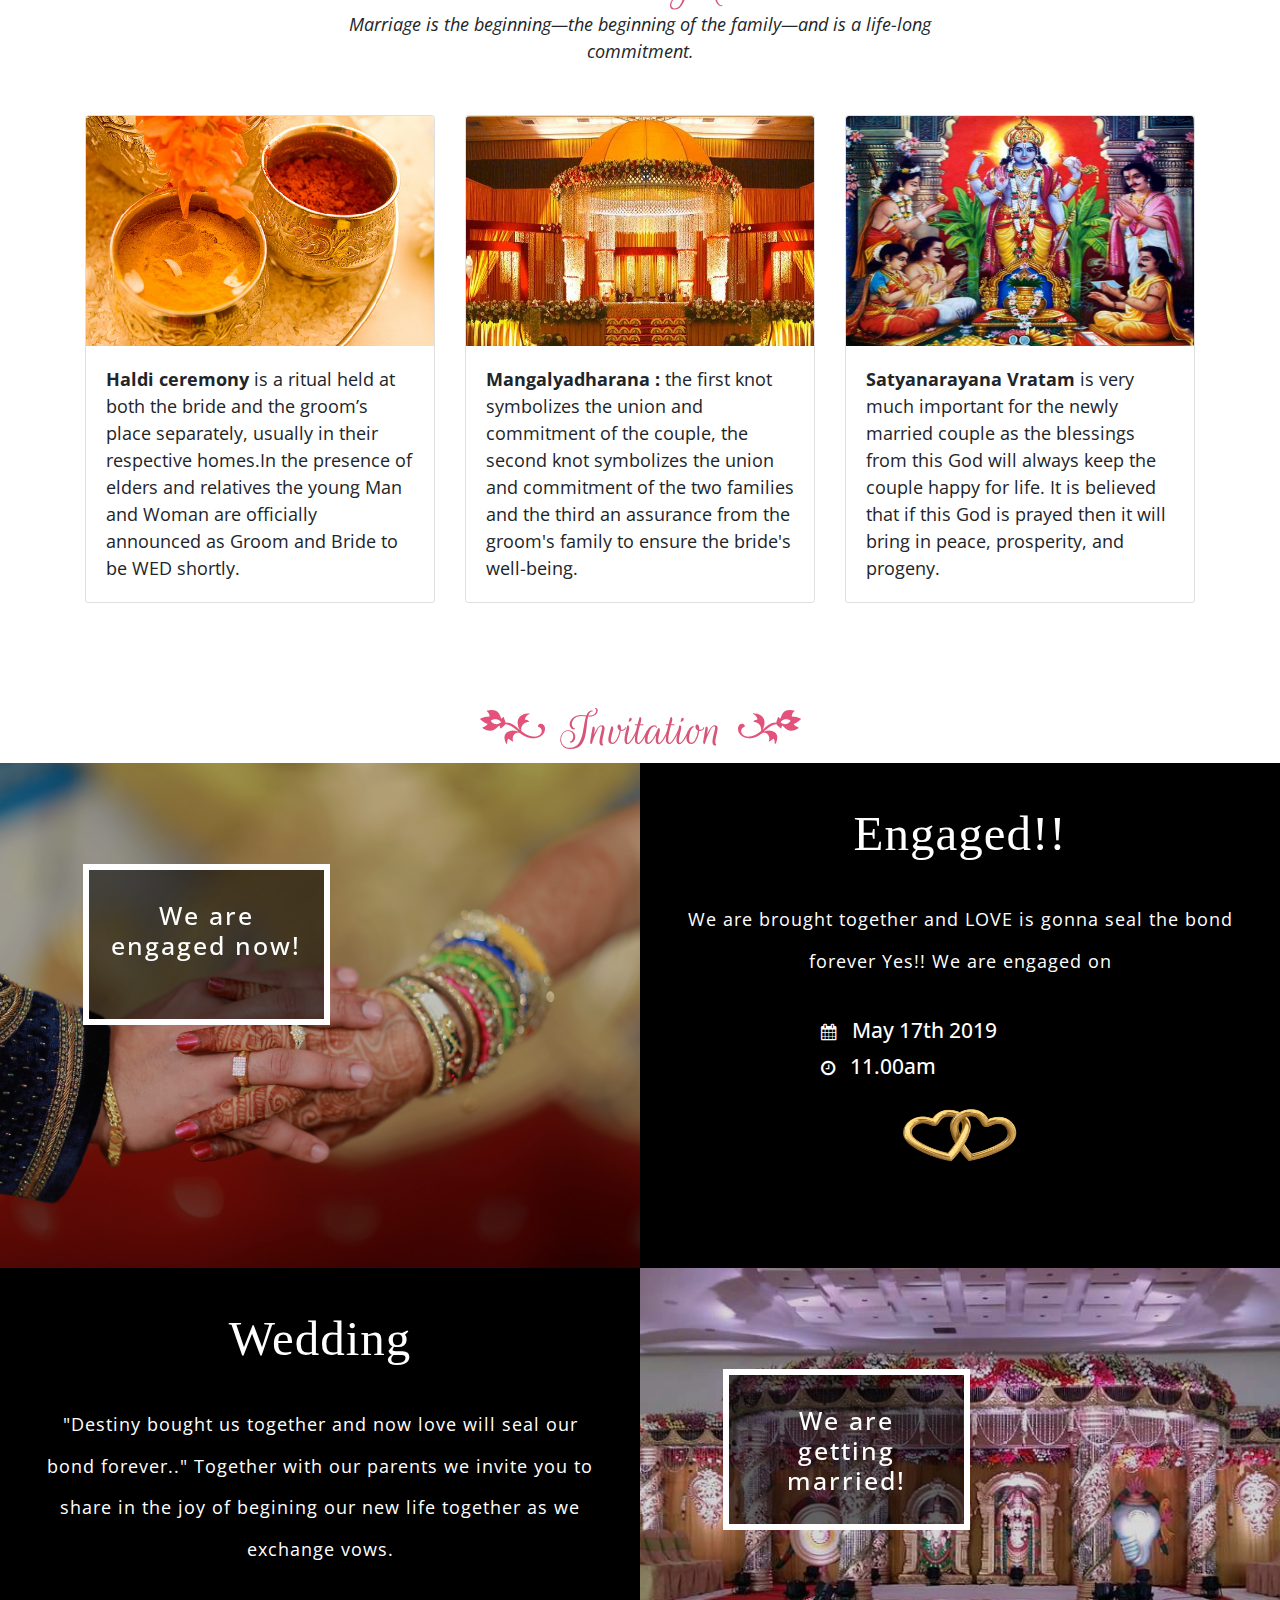
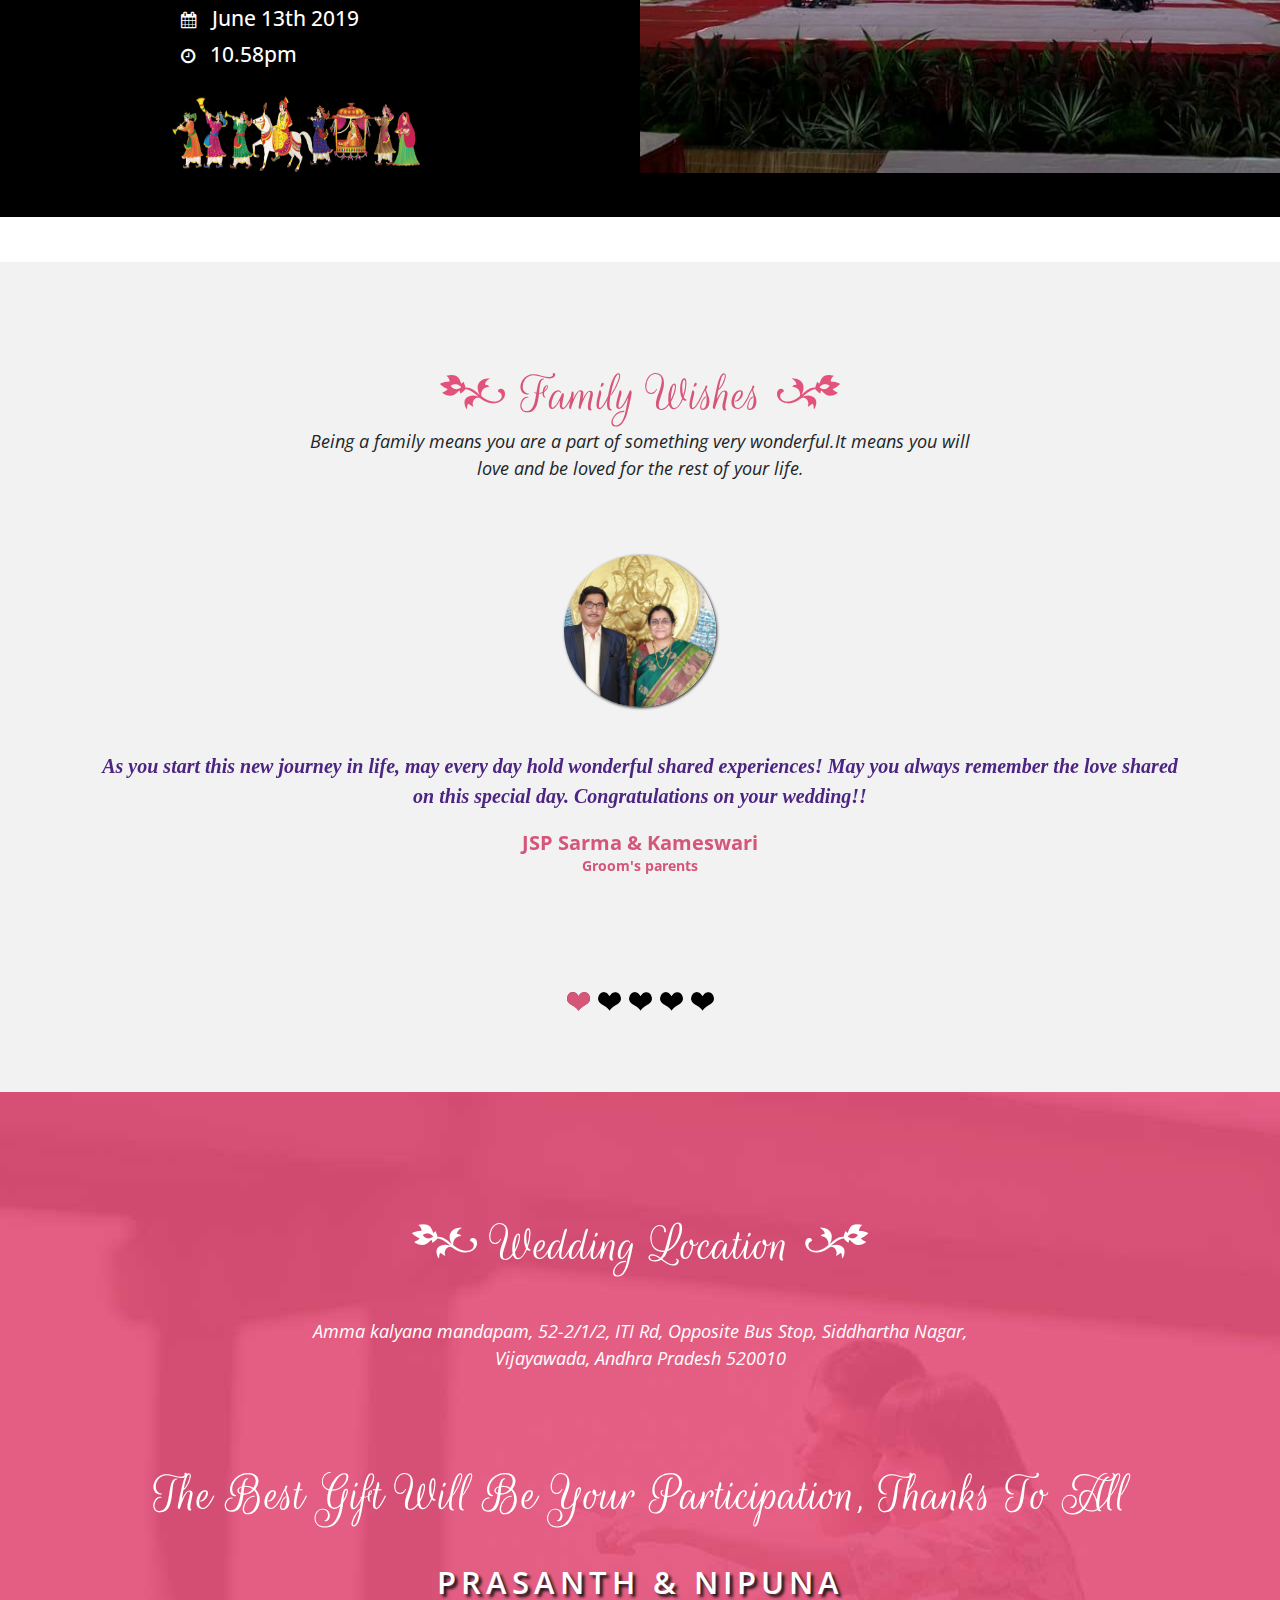
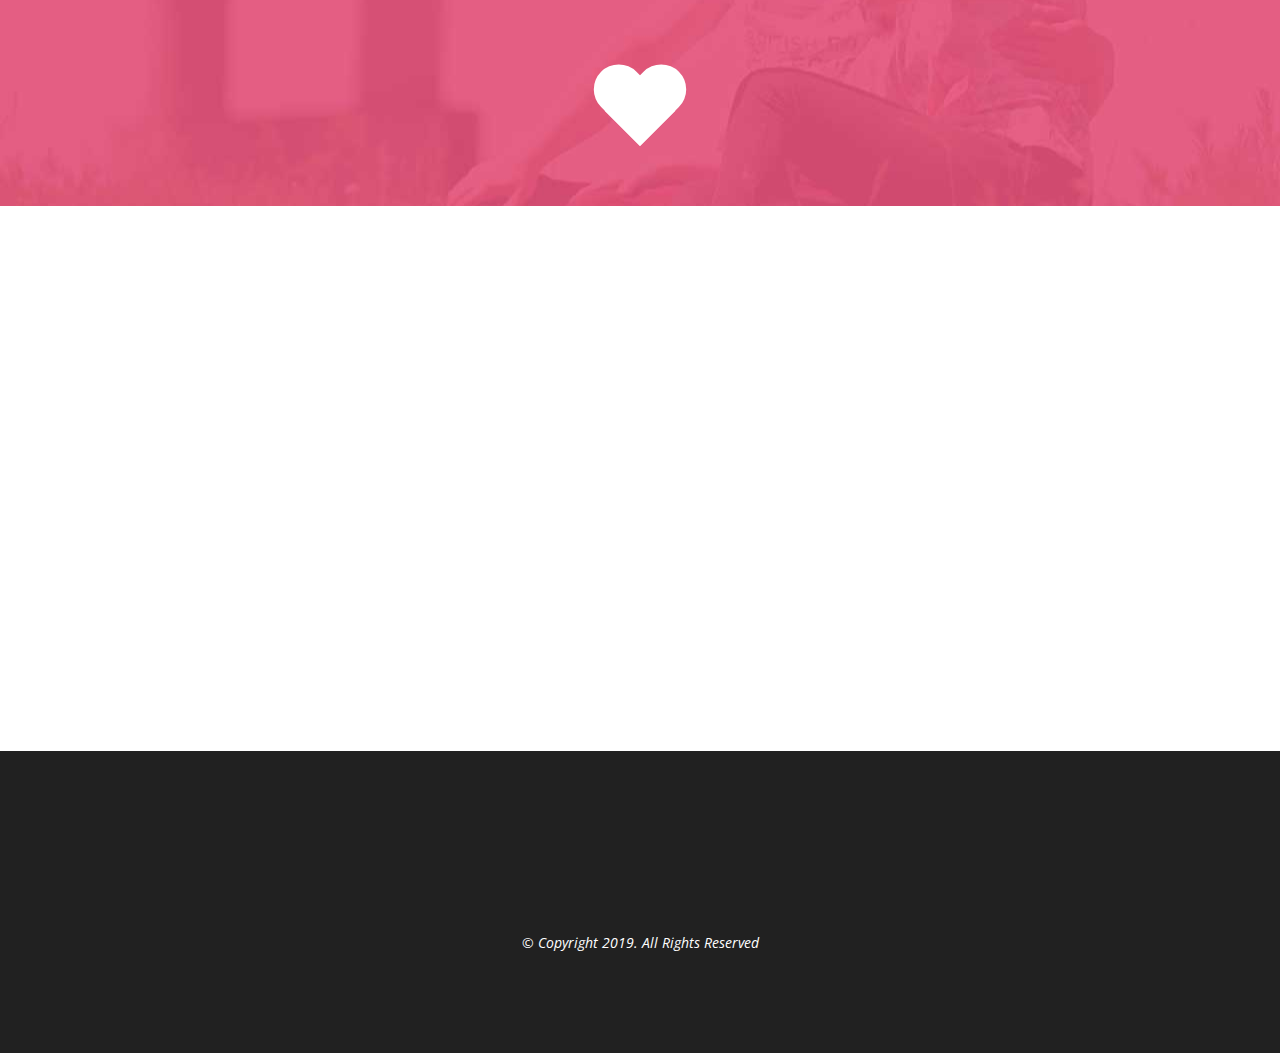
==== commit ee2a2c44: "Add files via upload" ====
--- a/invitation.html
+++ b/invitation.html
@@ -178,7 +178,7 @@
                         <div class="col-12 col-md-10 wow fadeInRight">
                             <div class="image-card">
                                 <div class="card">
-                                    <img class="card-img-top" src="assets/images/6.jpg" alt="Card image cap">
+                                    <img class="card-img-top" src="assets/images/firstpic.jpg" alt="Card image cap">
                                     <div class="card-body circle">
                                         <h4 class="card-title">Our First Meet</h4>
                                         <p class="card-text">Our families met eachother on <i class="spl-date">Feb 10th</i>  where we saw each other and that's how our journey started..When we met for the first time, it is not love at first sight but it’s a moment of recognition, we felt a strong connection with each other. Our thoughts got exchanged and then eventually and gradually we fell in love with each other..
@@ -190,7 +190,7 @@
                         <div class="col-12 col-md-10 wow fadeInRight">
                             <div class="image-card">
                                 <div class="card">
-                                    <img class="card-img-top" src="assets/images/9.jpg" alt="Card image cap">
+                                    <img class="card-img-top" src="assets/images/proposal.jpg" alt="Card image cap">
                                     <div class="card-body circle">
                                     <h4 class="card-title">Our Proposal Day</h4>
                                         <p class="card-text">
@@ -622,7 +622,7 @@
     <script src="assets/js/bootstrap.min.js"></script>
     <script src="assets/js/wow.min.js"></script>
     <script src="assets/js/jquery.mixitup.min.js"></script>
-     <script src="assets/js/hearts.js"></script>
+    <script src="assets/js/hearts.js"></script>
     <script src="assets/js/script.js"></script>
 
 </body>
--- a/assets/css/style.css
+++ b/assets/css/style.css
@@ -101,6 +101,19 @@
         width: 100%;
         height: 650px;
         object-fit: cover;
+    }
+     @media (max-width: 411px){
+        .main-slider .carousel-inner img.slider-image {
+            height: 320px;
+            min-width:50px;
+        }
+     }
+    @media (max-width: 1024px) and (min-width: 420px){
+        .main-slider .carousel-inner img.slider-image {
+            min-width:100px;
+            height: 740px;
+            object-fit: fill;
+        }
     }
     
     .main-slider .carousel-indicators {
@@ -169,7 +182,7 @@
     
     .main-slider .carousel-caption .slider_text{
         font-family: 'Rouge Script', cursive;
-        font-size: 45px;
+        font-size: 36px;
     }
     .main-slider .carousel-caption .slider_names{
         font-family: 'Rouge Script', cursive;
@@ -179,6 +192,11 @@
         .main-slider .carousel-caption .slider_names{
             font-family: 'Rouge Script', cursive;
             font-size:70px;
+        }
+    }
+    @media (max-width: 411px){
+        .main-slider .carousel-caption .slider_names{ 
+            font-size:34px;
         }
     }
     .main-slider .carousel-caption .underlay {
@@ -253,29 +271,23 @@
             width: 60%;
         }
     }
-    @media (min-width: 600px) and (max-width: 706px) {
+    @media (min-width: 420px) and (max-width: 767px) {
         .main-slider .carousel-caption {
             top: 45%;
             height: 36%;
-            width: 60%;
-        }
-    }
-    
-    @media (min-width: 420px) and (max-width: 599px) {
+            width: 100%;
+        }
+    }
+     
+    @media (max-width: 411px) {
         .main-slider .carousel-caption {
-            top: 45%;
-            height: 38%;
-            width: 65%;
-        }
-    }
-    
-    @media (max-width: 419px) {
-        .main-slider .carousel-caption {
-            height: 42%;
-            width: 70%;
-        }
-    }
-    
+            height: 40%;
+            width: 100%;
+            top: 35%;
+            left: 50%;
+        }
+    }
+       
     body section {
         padding-top: 100px;
     }
@@ -314,6 +326,11 @@
         margin-top: 60px;
         margin-bottom: 60px;
         max-width:65%;
+    }
+    @media (min-width: 320px) and (max-width: 1024px){
+        section.about-us img {
+            max-width: 100%;
+        }
     }
     
     section.about-us .row .groom,
@@ -452,31 +469,6 @@
         line-height: 1.5rem;
         text-align: left;
     }
-    section.our-history .image-card .card .card-img-top {
-        width: 405px;
-        height:270px;
-    }
-
-    @media(max-width:767px) {
-        section.our-history .image-card .card .card-img-top {
-            width: 306px;
-            height:270px;
-        }
-    }
-
-     @media(min-width:768px) and (max-width: 1023px){
-        section.our-history .image-card .card .card-img-top {
-            width: 230px;
-            height:270px;
-        }
-    }
-
-     @media(min-width: 1024px) and (max-width: 1200px) {
-        section.our-history .image-card .card .card-img-top {
-            width: 328px;
-            height:270px;
-        }
-    }
 
     .topping:before {
         content: url('../images/topping.png');
@@ -490,8 +482,7 @@
         position: relative;
         right: 52.8%;
         top: 0px;
-        background-color: white;
-        /*padding-bottom: 100px;*/
+        background-color: white; 
     }
     
     .circle:after {
@@ -680,25 +671,19 @@
         margin: 0 0 0 0;
         text-align: center;
     }
-    
-    /*section.photo-gallery .container-fluid .row .col-12 img,
-    section.photo-gallery .container-fluid .row .col-sm-6 img,
-    section.photo-gallery .container-fluid .row .col-lg-3 img {
-        width: 100%;
-        height: auto;
-    }*/
+ 
      section.photo-gallery .container-fluid .row .col-12 img,
     section.photo-gallery .container-fluid .row .col-sm-6 img,
     section.photo-gallery .container-fluid .row .col-lg-3 img {
         width: 340px;
-        height: 377px; 
+        height: 220px; 
     }
      @media(max-width: 812px) {
          section.photo-gallery .container-fluid .row .col-12 img,
         section.photo-gallery .container-fluid .row .col-sm-6 img,
         section.photo-gallery .container-fluid .row .col-lg-3 img {
             width: 406px;
-            height: 377px;
+            height: 220px;
         }
     }
     section.photo-gallery .container-fluid .portfolio .img-fluid {
@@ -1133,6 +1118,12 @@
         }
     }
     
+    @media (min-width: 736px)and (max-width: 767px) {
+        section.latest-events .text-overlay {
+            top: 45% !important;
+        }
+    }
+
     @media (max-width: 767px) {
         section.latest-events .text-overlay {
             top: 60%;
@@ -1380,11 +1371,11 @@
     }
     figure.effect-moses h4 {
         width: 40% !important;
-        height: 45% !important;
+        height: 30% !important;
     }
     figure.effect-moses p {
         width:60% !important;
-        height: 50% !important;
+        height: 40% !important;
     }
 }
 
@@ -1415,7 +1406,16 @@
     height: 505px;
     object-fit: cover;
 }
-
+@media(max-width: 420px){
+    figure.effect-moses img {
+        width:400px;
+    }
+}
+@media(min-width: 420px) and (max-width: 812px){
+    figure.effect-moses img {
+        width:100%;
+    }
+}
 figure.effect-moses h4,
 figure.effect-moses p { 
     width: 50%;
@@ -1424,7 +1424,7 @@
 }
 
 figure.effect-moses h4 {
-     padding: 36px 20px 20px 20px;
+     padding: 30px 20px 20px 20px;
     width: 50%;
     color: #fff;
     font-size: 25px;
@@ -1459,7 +1459,7 @@
         top: 50%;
         left: 50%;
         width: 35% !important;
-        height: 35% !important;
+        height: 40% !important;
     }
 }
 
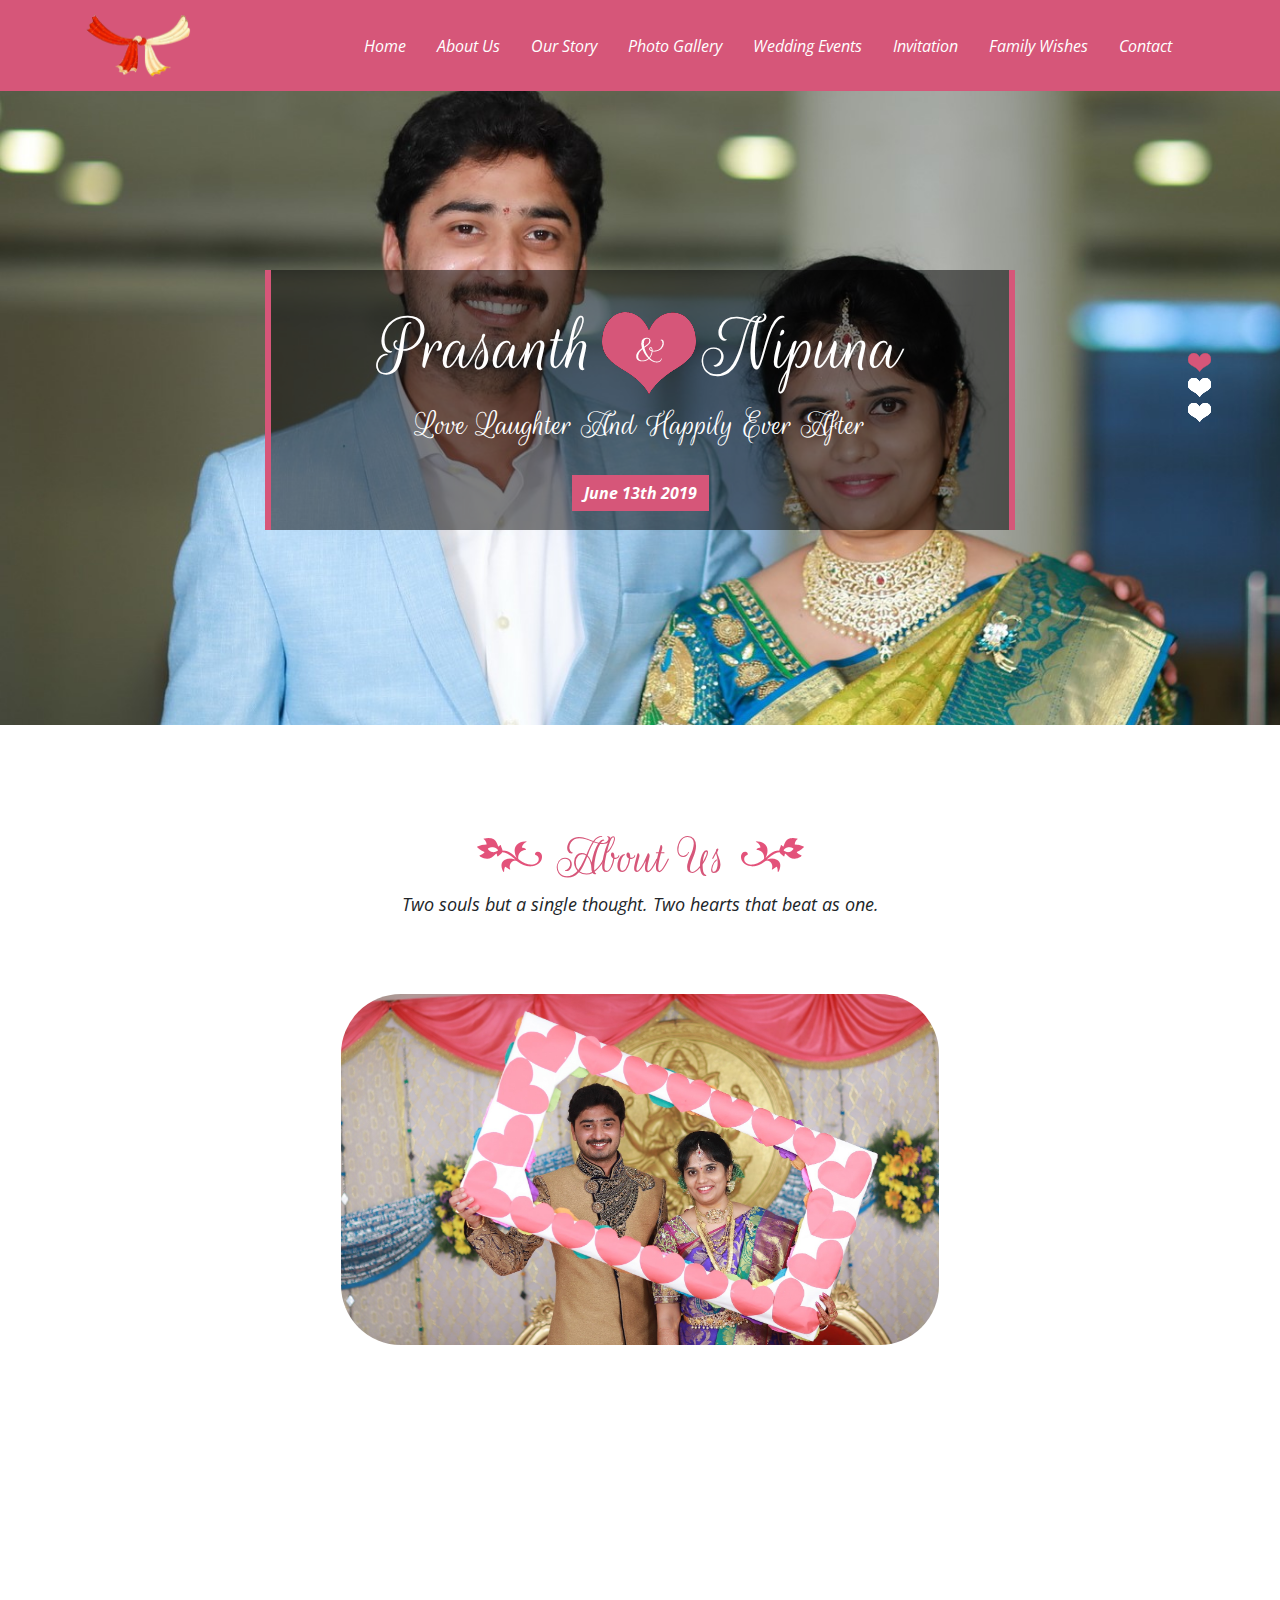
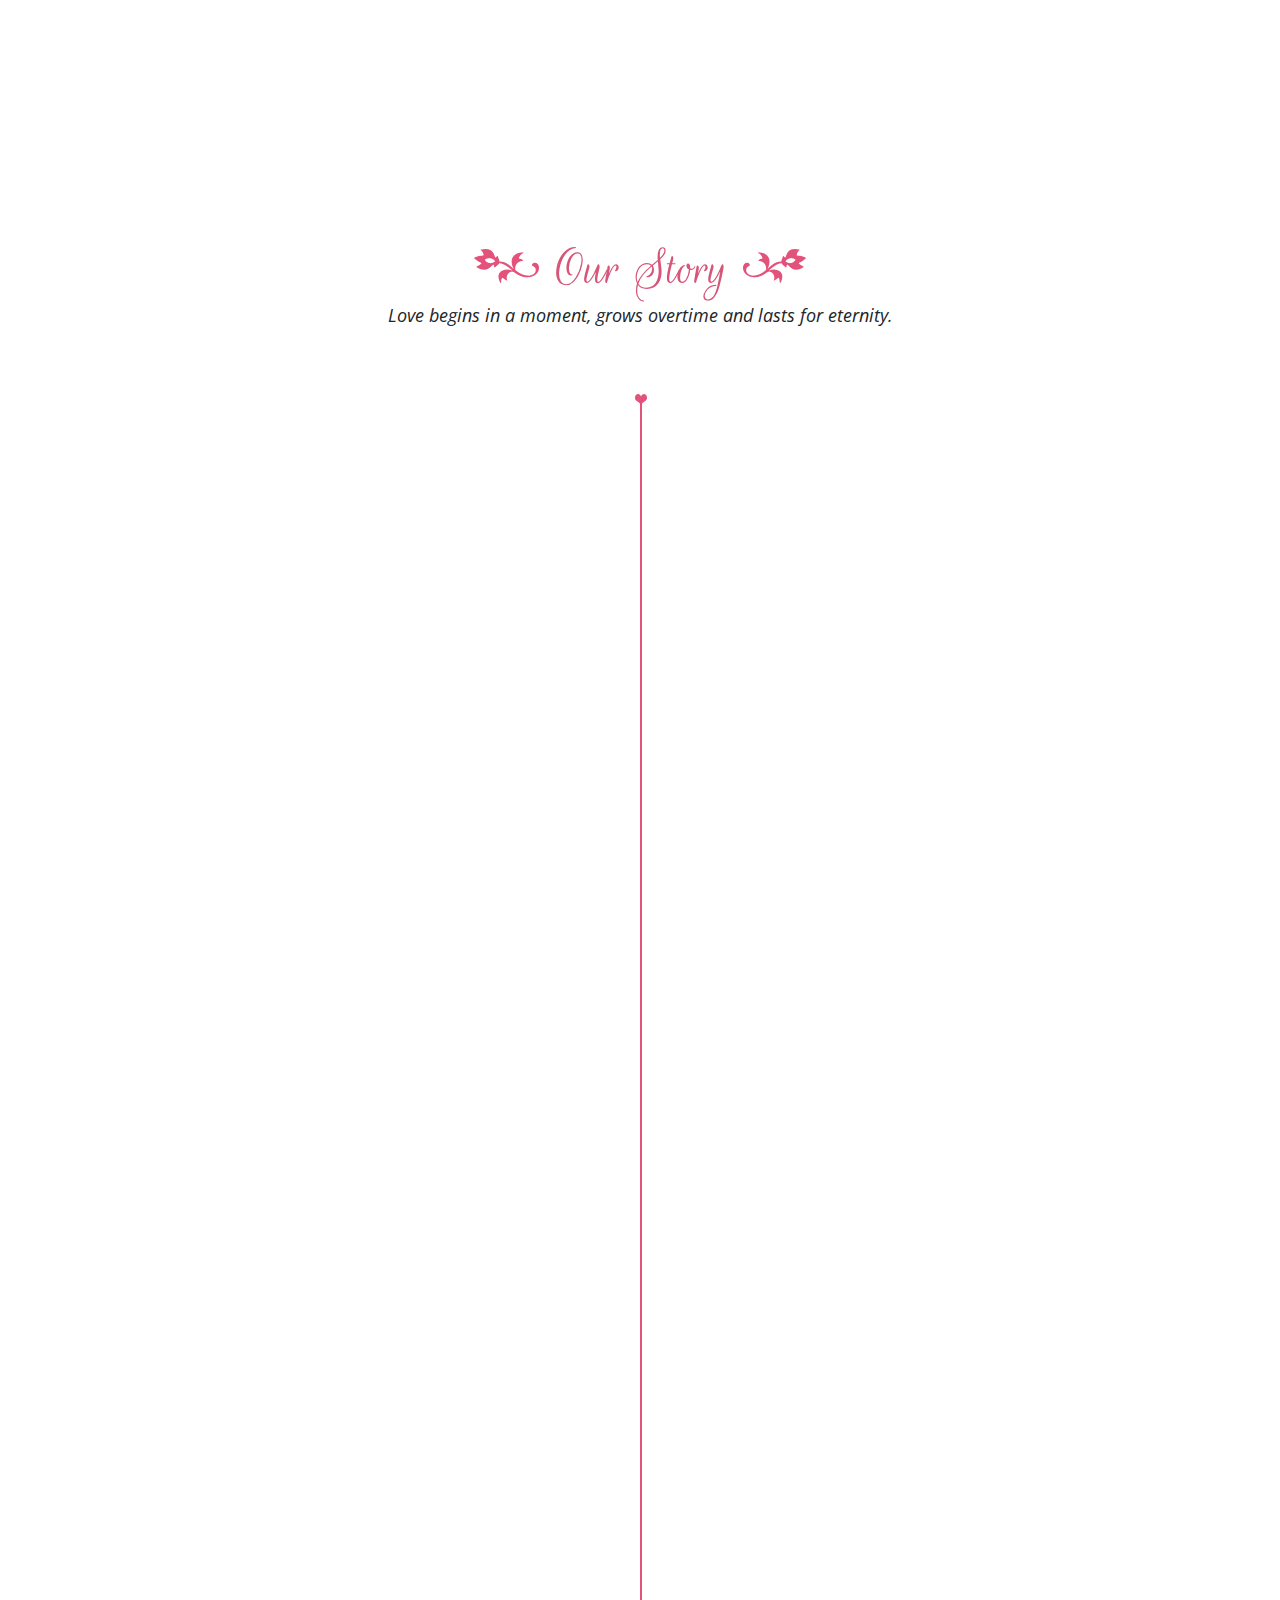
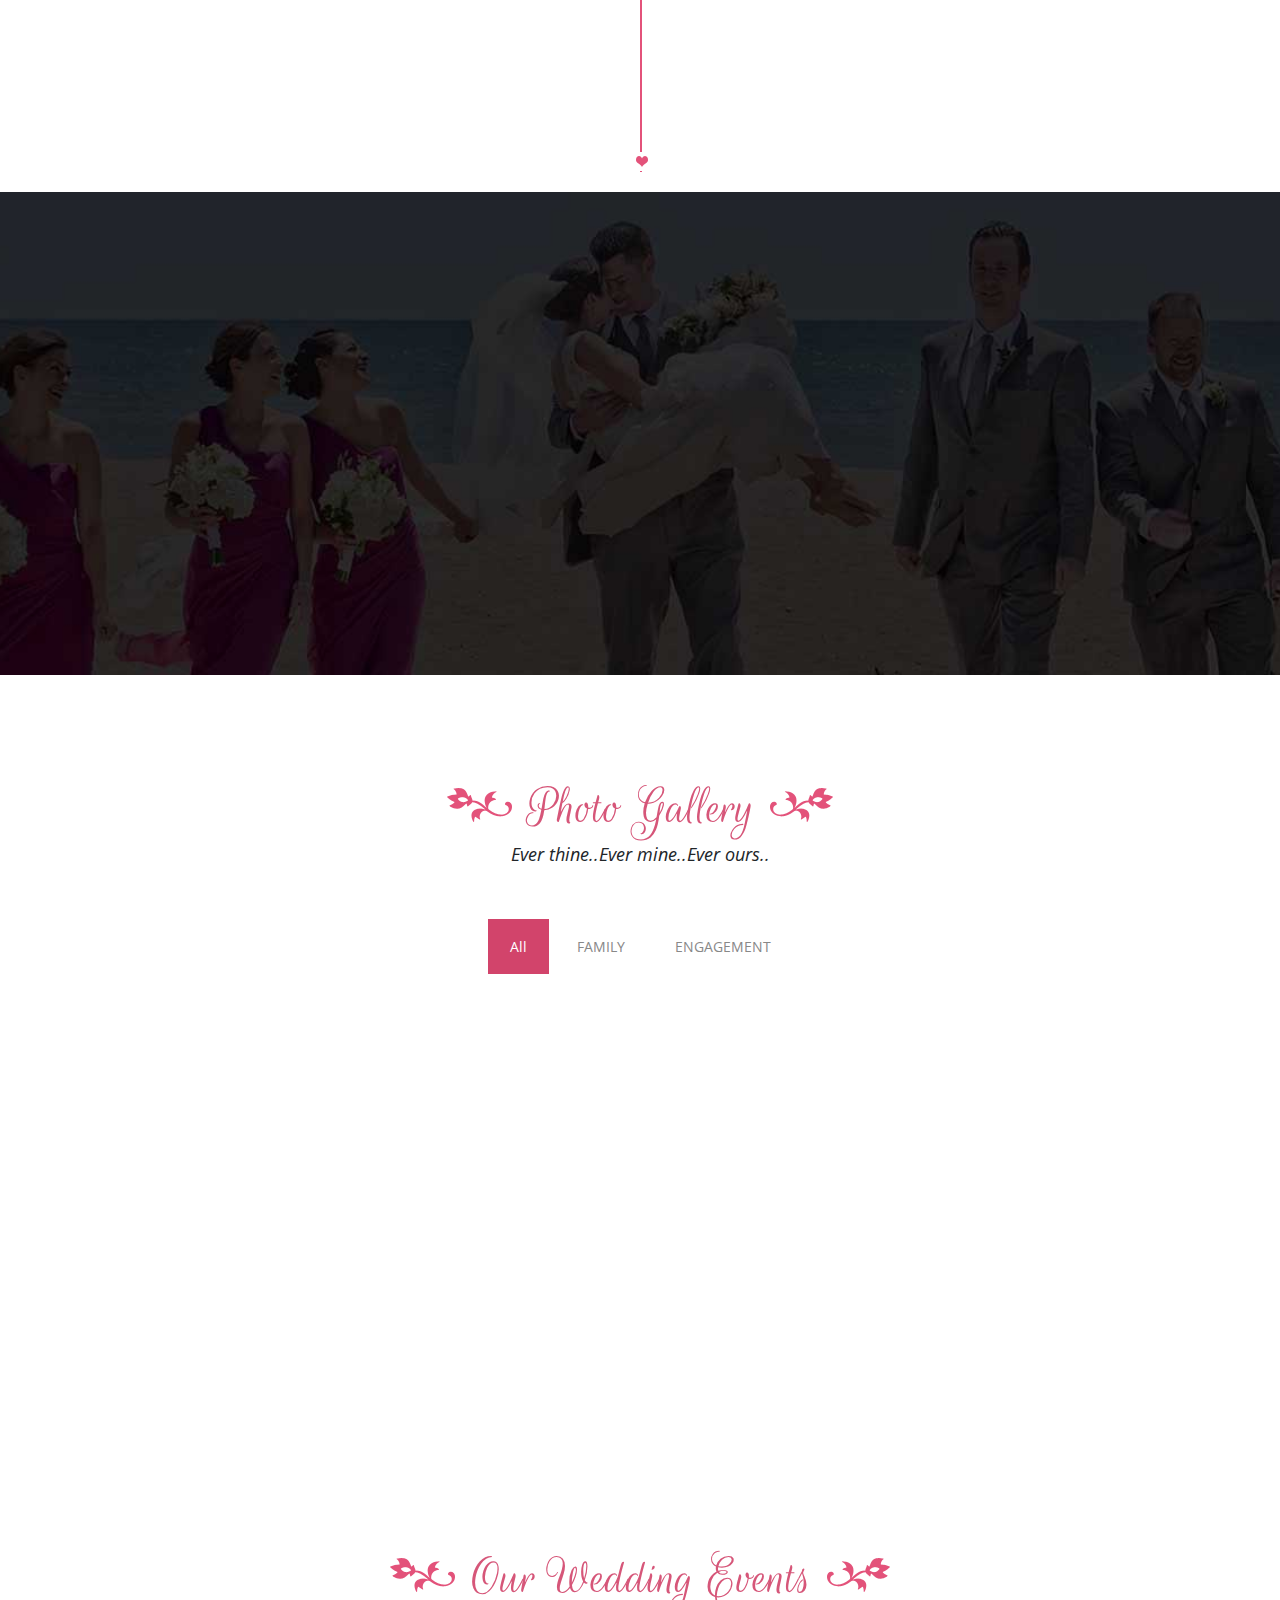
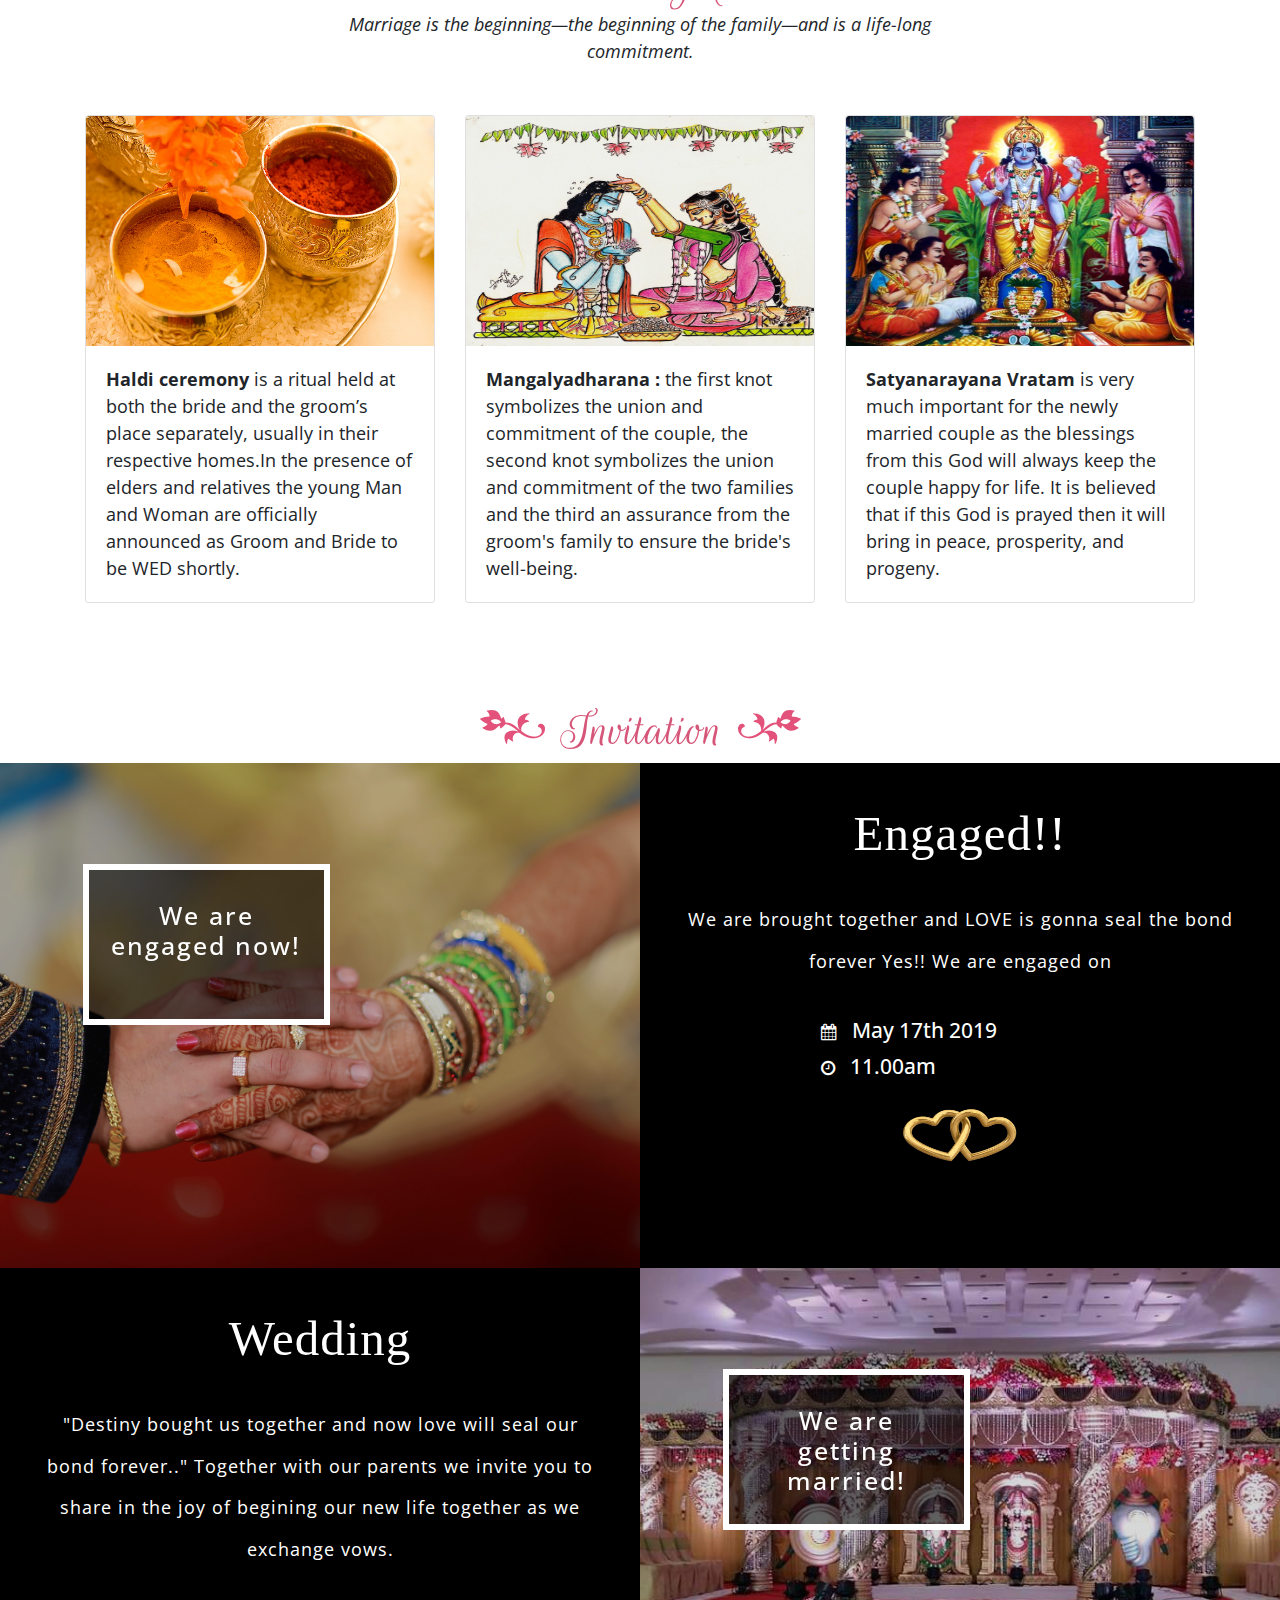
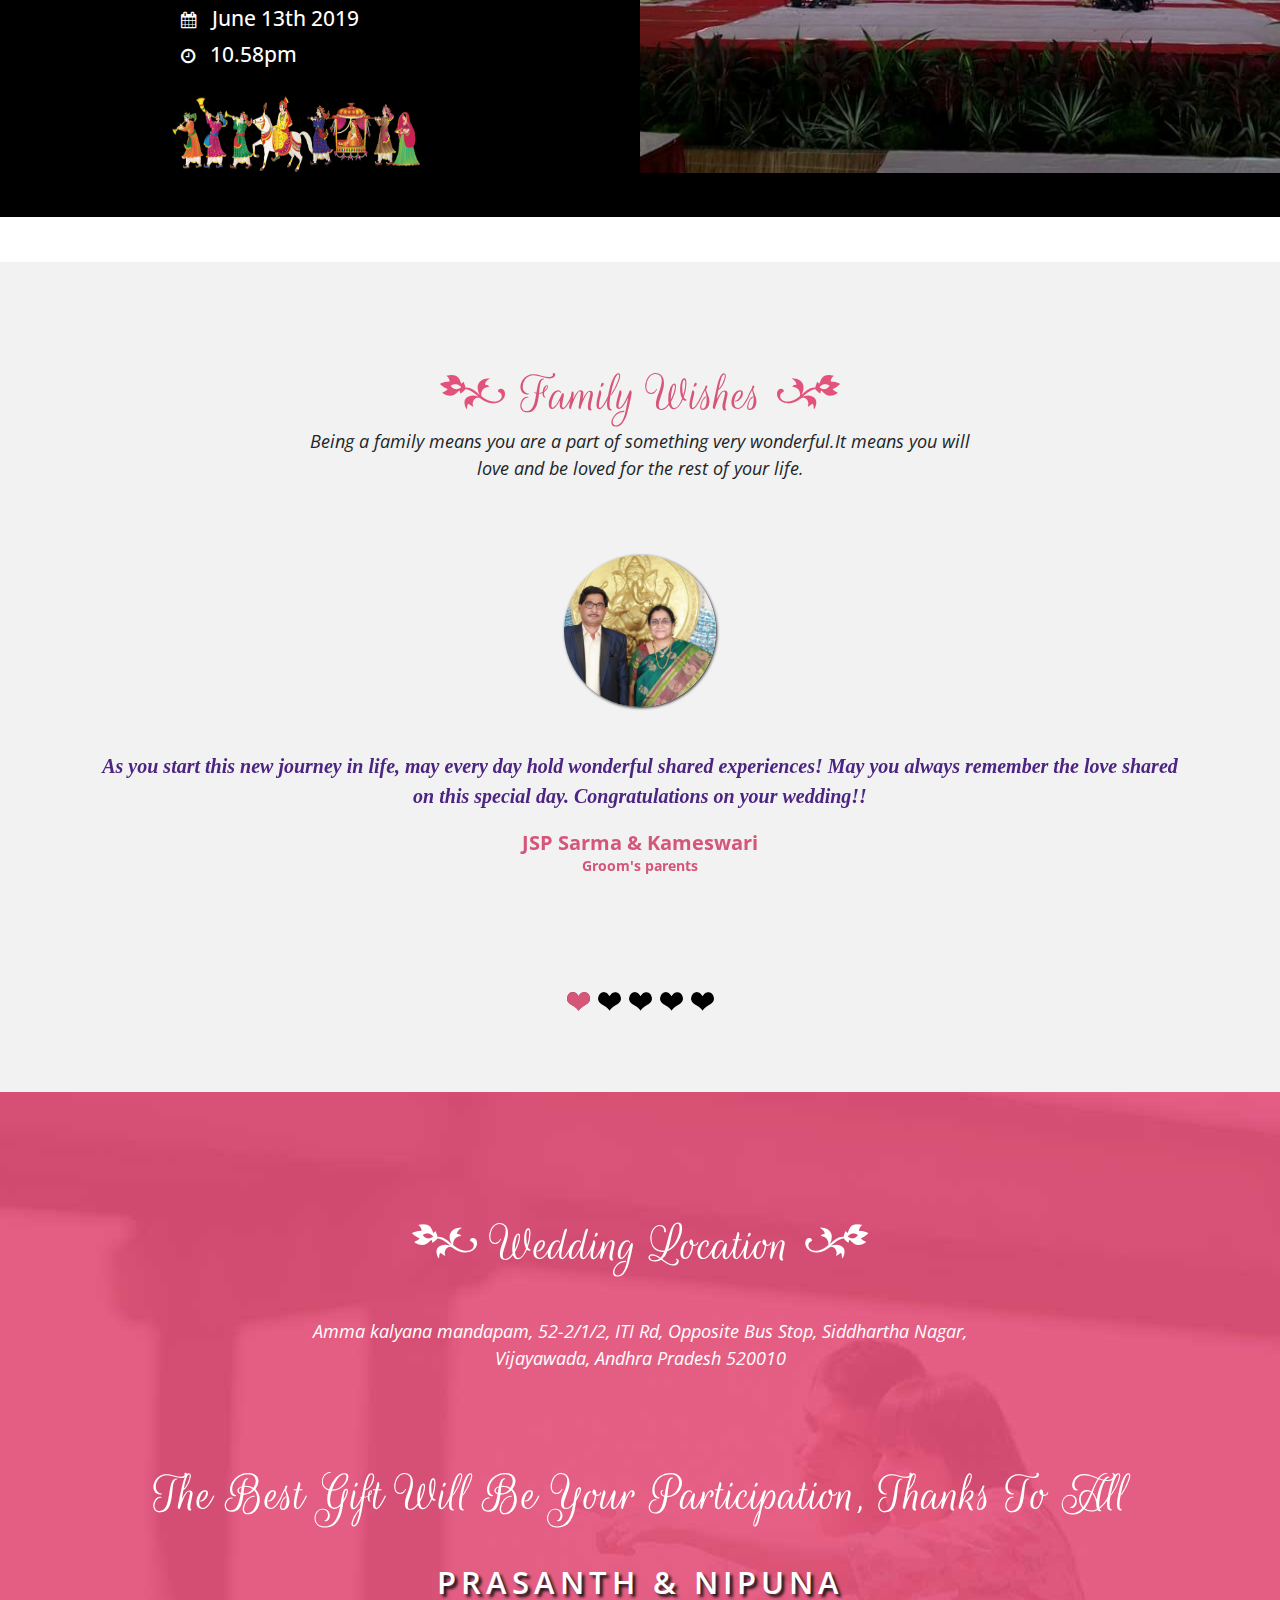
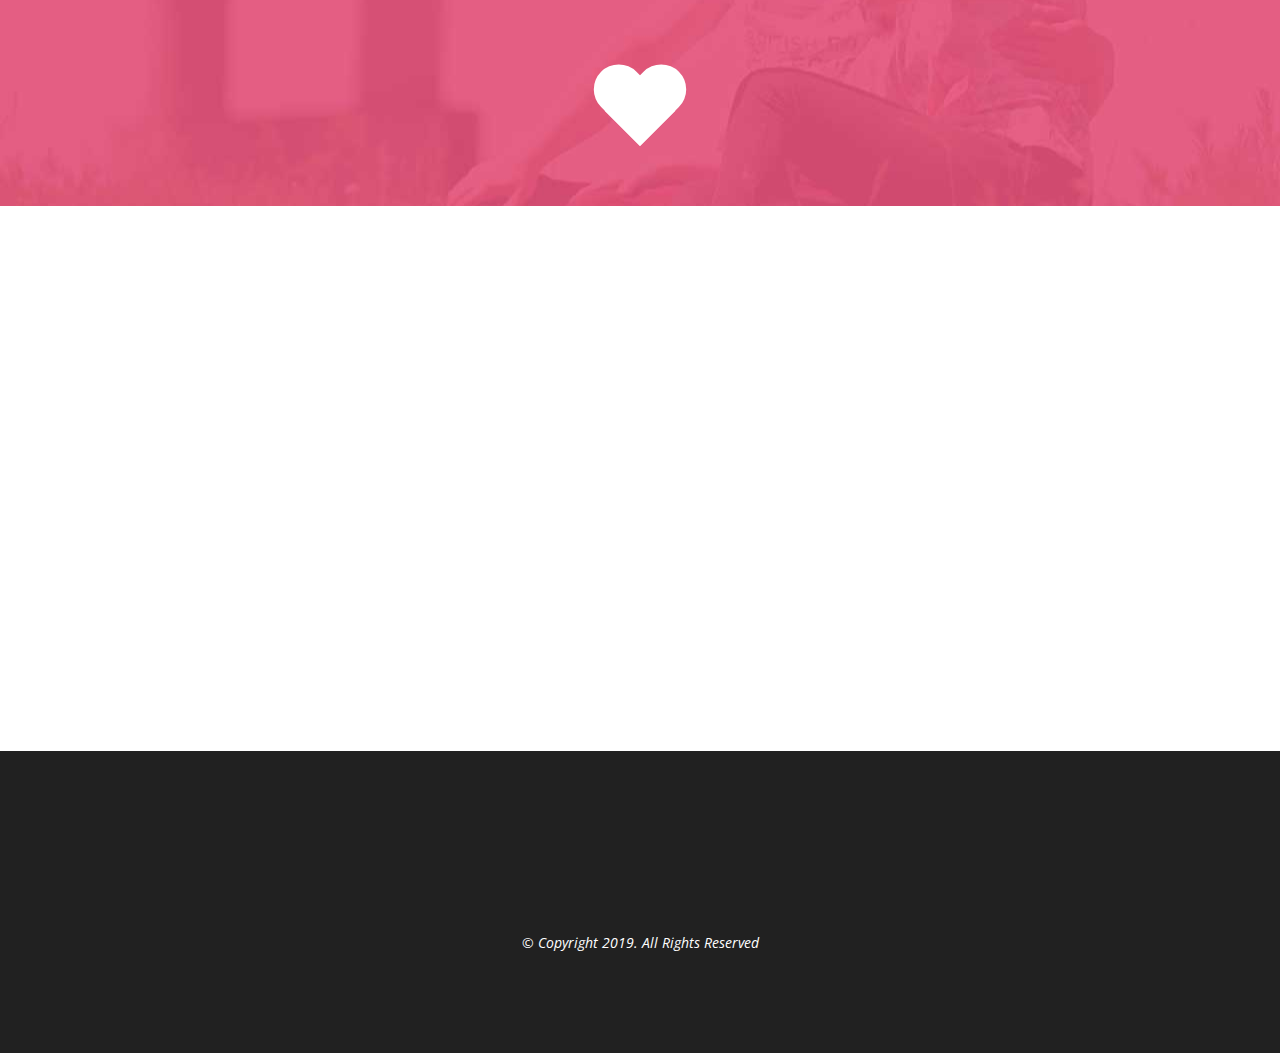
==== commit abc792ca: "Update invitation.html" ====
--- a/invitation.html
+++ b/invitation.html
@@ -138,7 +138,7 @@
                     <p class="sub-heading">Two souls but a single thought. Two hearts that beat as one.</p>
                 </div>
             </div>
-            <div class="row justify-content-center text-center">
+            <div class="row justify-content-center text-center">                
                 <canvas id="canvas"></canvas>
                 <div class="col-12 col-sm-10 wow slideInDown">
                     <img src="assets/images/slider5.jpg" class="img-fluid" />
@@ -364,7 +364,7 @@
                     <div class="card">
                         <div class="image-overlay"></div>
                         <p class="title">sumuhurtham</p>
-                        <img class="card-img-top" src="assets/images/wedding.jpg" alt="Card image cap">
+                        <img class="card-img-top" src="assets/images/weddingpic.jpg" alt="Card image cap">
                         <div class="card-body">
                             <p class="card-text"><b>Mangalyadharana :</b> the first knot symbolizes the union and commitment of the couple, the second knot symbolizes the union and commitment of the two families and the third an assurance from the groom's family to ensure the bride's well-being.</p>
                         </div>
@@ -618,13 +618,14 @@
 
     <!-- Scripts -->
     <script src="assets/js/jquery.min.js"></script>
+    <script src="assets/js/fallinghearts.js"></script>
     <script src="assets/js/popper.min.js"></script>
     <script src="assets/js/bootstrap.min.js"></script>
     <script src="assets/js/wow.min.js"></script>
     <script src="assets/js/jquery.mixitup.min.js"></script>
-    <script src="assets/js/hearts.js"></script>
+    
     <script src="assets/js/script.js"></script>
 
 </body>
 
-</html>+</html>
--- a/assets/css/style.css
+++ b/assets/css/style.css
@@ -102,7 +102,7 @@
         height: 650px;
         object-fit: cover;
     }
-     @media (max-width: 411px){
+     @media (max-width: 414px){
         .main-slider .carousel-inner img.slider-image {
             height: 320px;
             min-width:50px;
@@ -171,7 +171,7 @@
     }
     
     .main-slider .carousel-caption {
-        top: 40%;
+        top: 50%;
         left: 50%;
         transform: translate(-50%, -50%);
         height: 50%;
@@ -188,13 +188,13 @@
         font-family: 'Rouge Script', cursive;
         font-size:80px;
     }
-    @media (max-width: 991px) and (min-width: 768px){
+    @media (max-width: 991px) and (min-width: 568px){
         .main-slider .carousel-caption .slider_names{
             font-family: 'Rouge Script', cursive;
             font-size:70px;
         }
     }
-    @media (max-width: 411px){
+    @media (max-width: 414px){
         .main-slider .carousel-caption .slider_names{ 
             font-size:34px;
         }
@@ -248,7 +248,12 @@
     .main-slider .carousel-caption .content img {
         max-width: 100%;
     }
-    
+    @media (max-width: 568px) {
+        .main-slider .carousel-caption .content img {
+            max-width: 50%;
+            width:15%;
+        }
+    }
     .main-slider .carousel-caption .content p {
         margin-top: 22px;
     }
@@ -266,6 +271,14 @@
         border: none;
         box-shadow: none;
     }
+
+     @media (min-width: 320px) and (max-width: 414px) {
+        .main-slider .carousel-caption .content .smoothscroll.btn-light{
+            position: relative;
+            bottom: -20px;
+        }
+    }
+
     @media (min-width: 1024px) {
         .main-slider .carousel-caption { 
             width: 60%;
@@ -279,7 +292,7 @@
         }
     }
      
-    @media (max-width: 411px) {
+    @media (max-width: 414px) {
         .main-slider .carousel-caption {
             height: 40%;
             width: 100%;
@@ -1408,7 +1421,7 @@
 }
 @media(max-width: 420px){
     figure.effect-moses img {
-        width:400px;
+        width:420px;
     }
 }
 @media(min-width: 420px) and (max-width: 812px){
@@ -1424,7 +1437,7 @@
 }
 
 figure.effect-moses h4 {
-     padding: 30px 20px 20px 20px;
+    padding: 30px 20px 20px 20px;
     width: 50%;
     color: #fff;
     font-size: 25px;
@@ -1439,14 +1452,14 @@
 }
 @media(max-width: 420px) {
     figure.effect-moses h4 {
-        padding: 10px 20px;
+        padding: 10px 0px;
     }
     figure.effect-moses p {
-        font-size: 12px !important;
-    }
-}
-
-@media(max-width: 991px) and (min-width: 421px) {
+        font-size: 14px !important;
+    }
+}
+
+@media(max-width: 822px) and (min-width: 568px) {
     figure.effect-moses h4 {
         position: absolute;
         top: 20%;
@@ -1462,7 +1475,6 @@
         height: 40% !important;
     }
 }
-
 
 figure.effect-moses p {
     float: right;
@@ -1758,4 +1770,4 @@
     .wedding-icon { 
         height: 75px;       
     }
-}+}
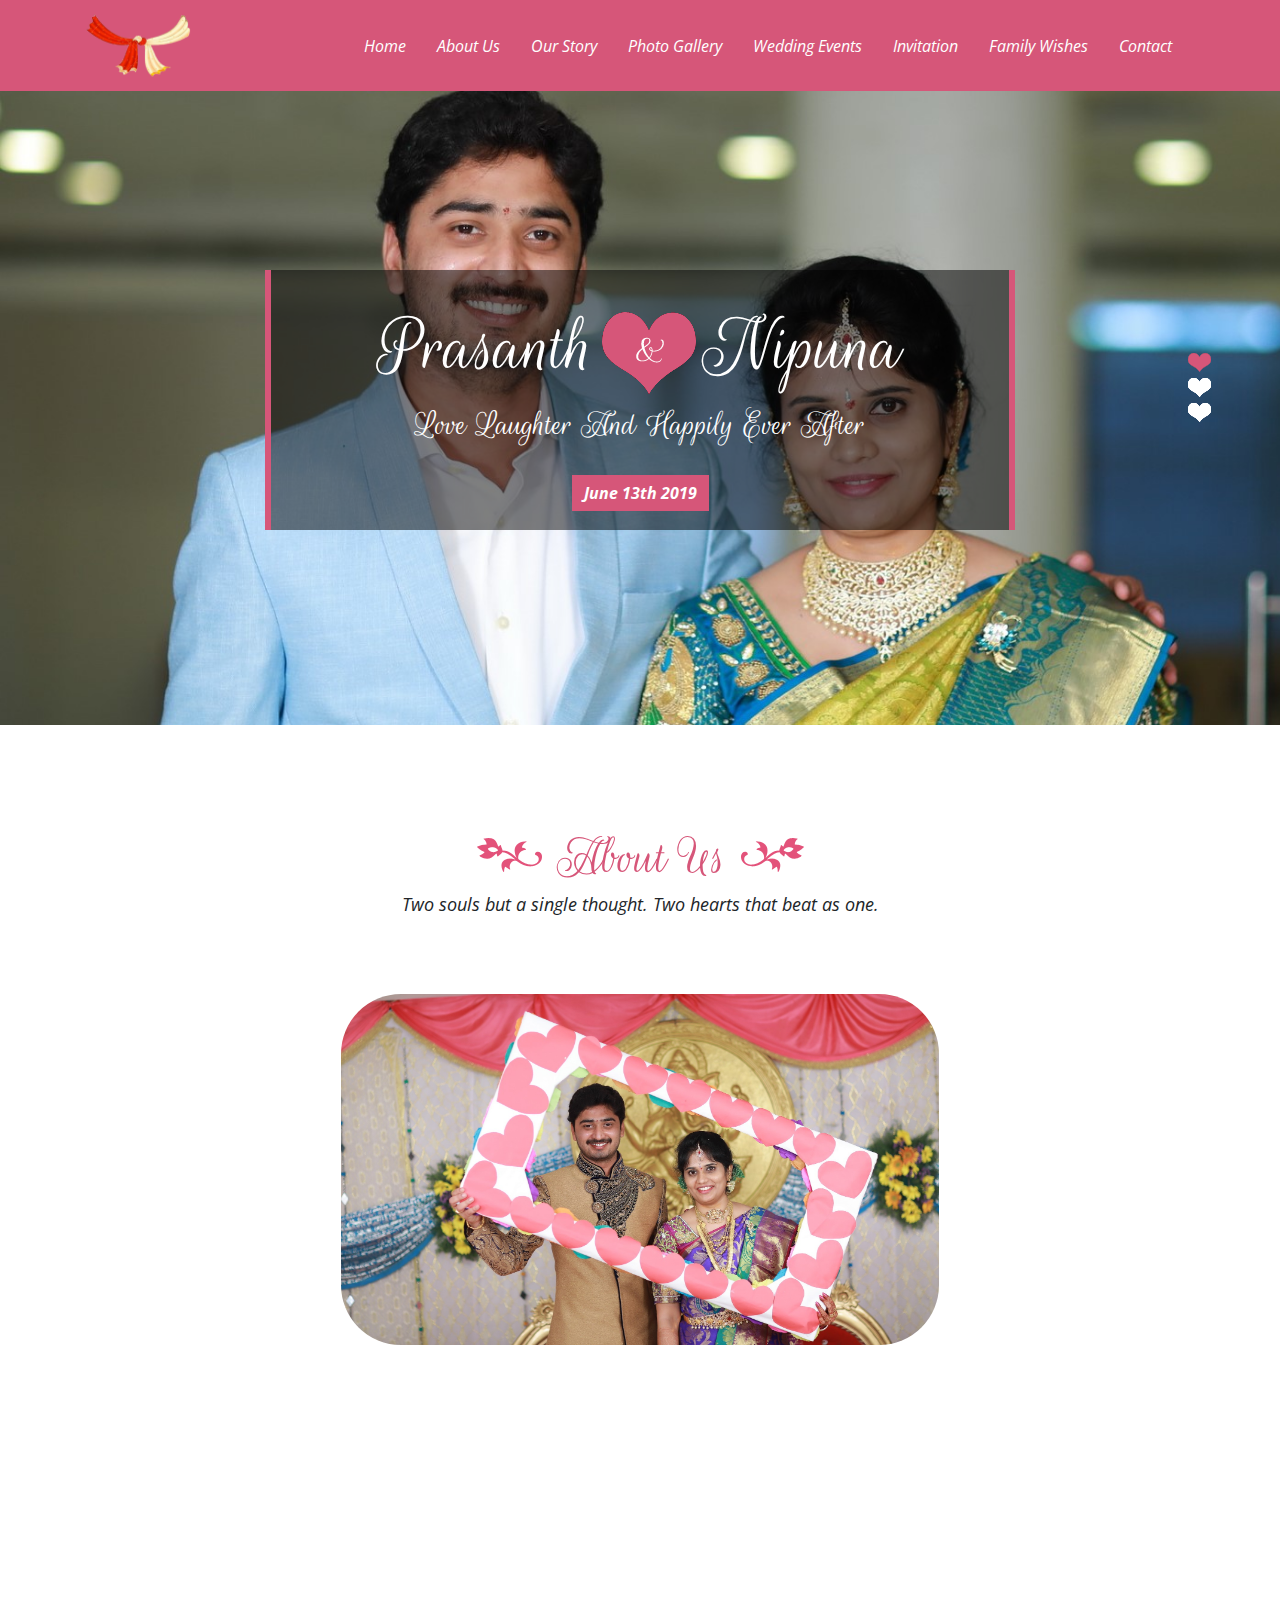
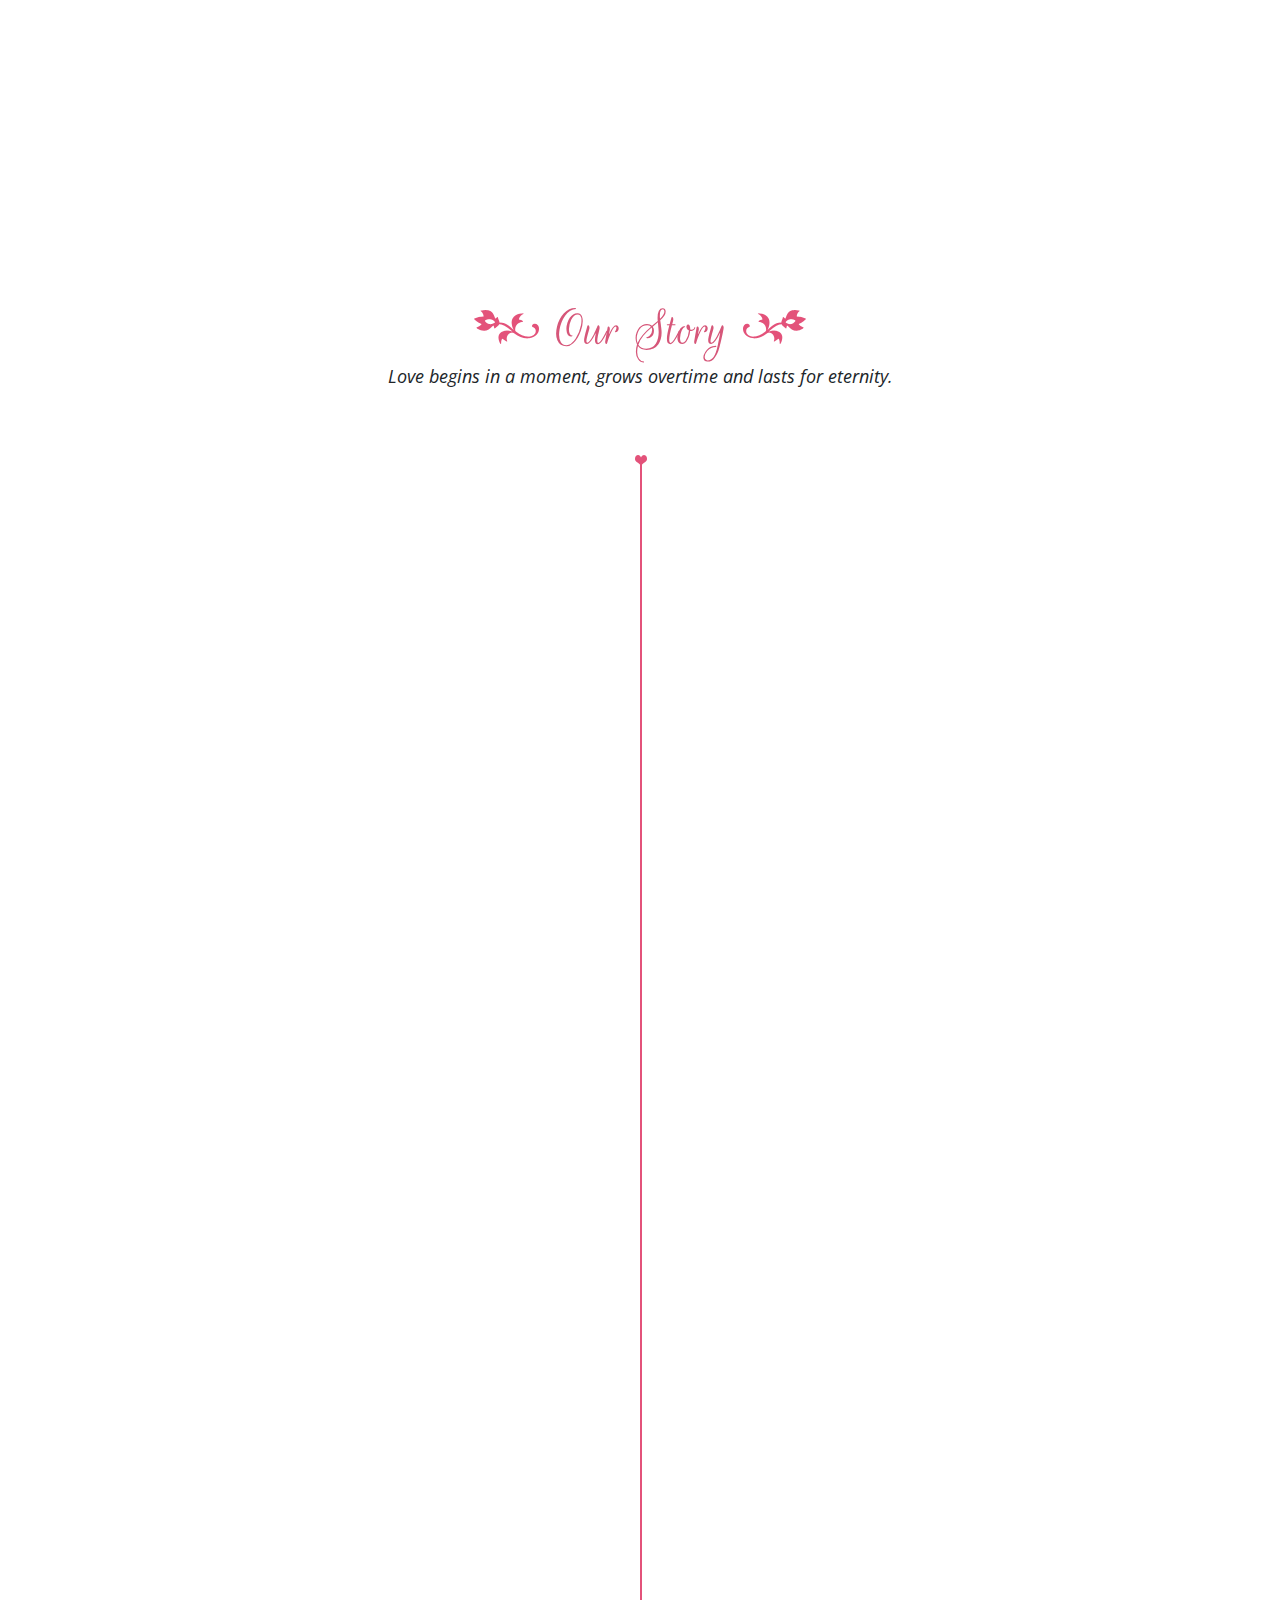
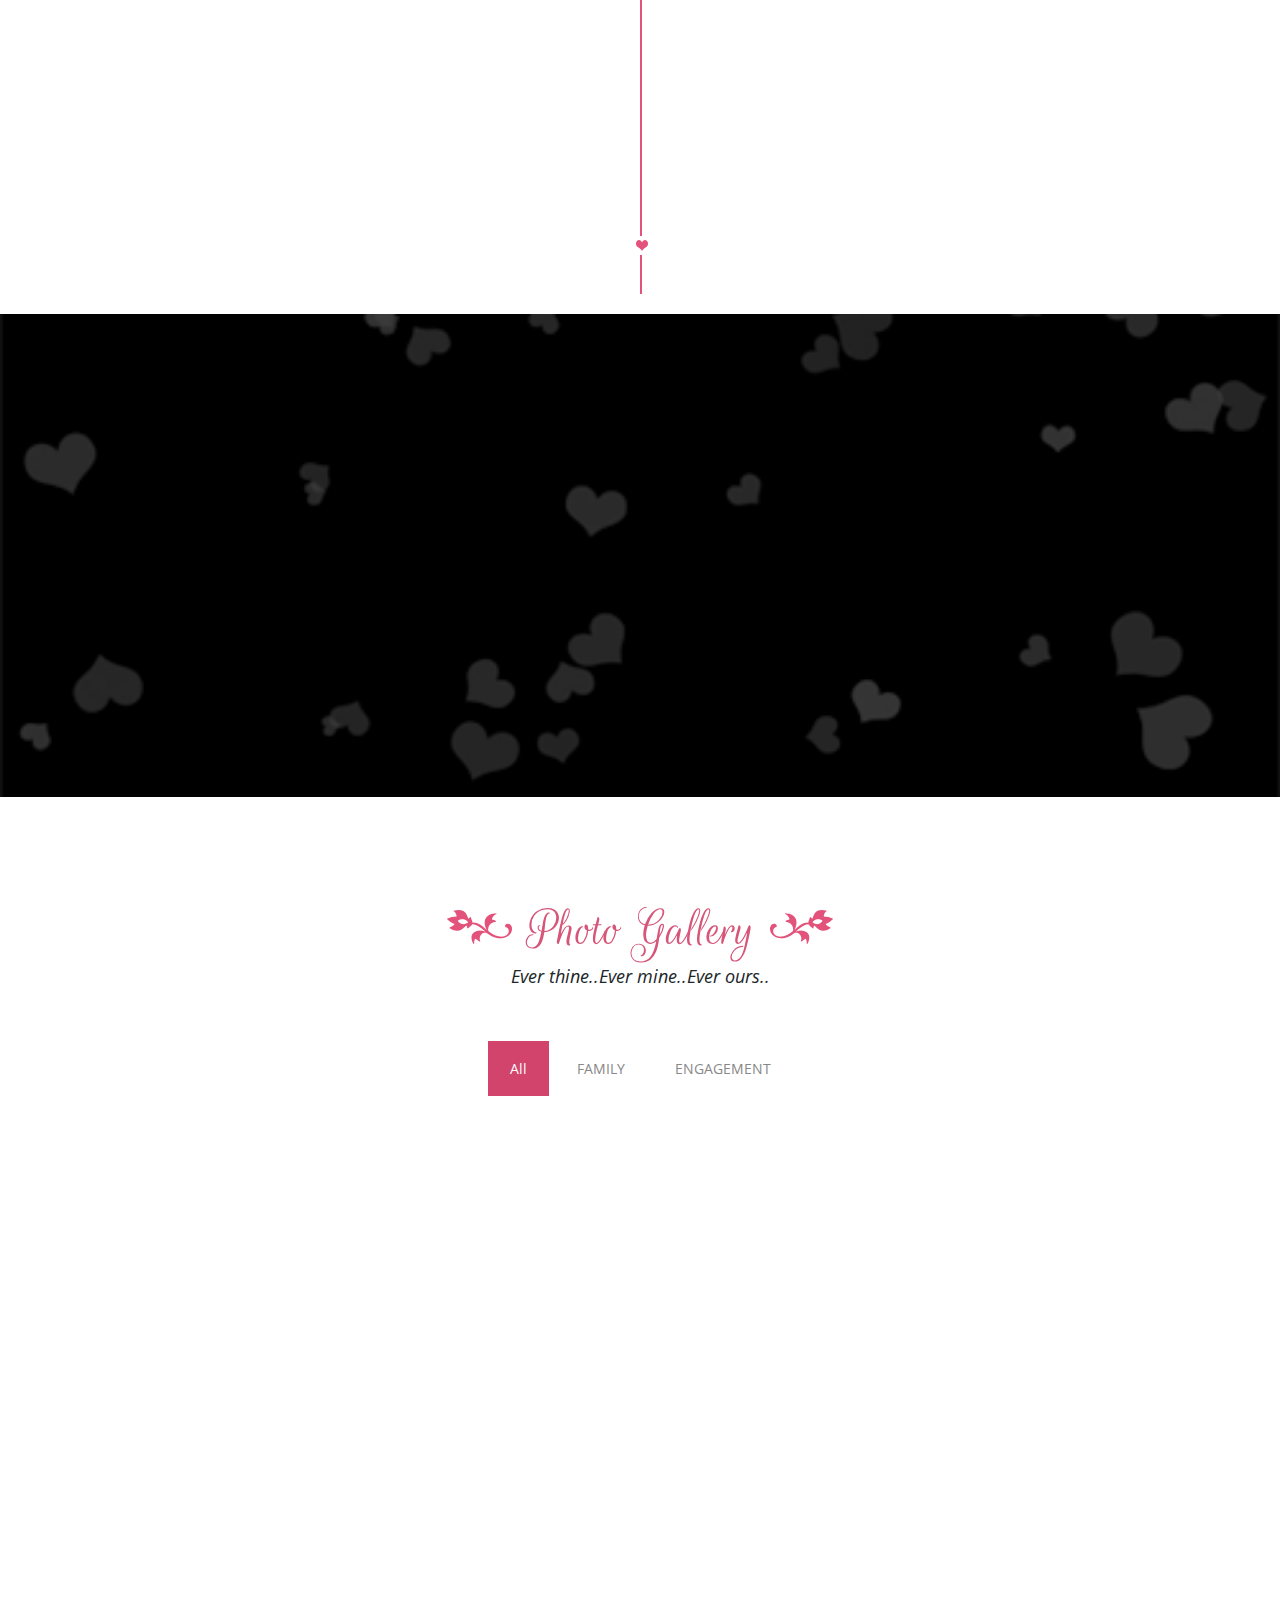
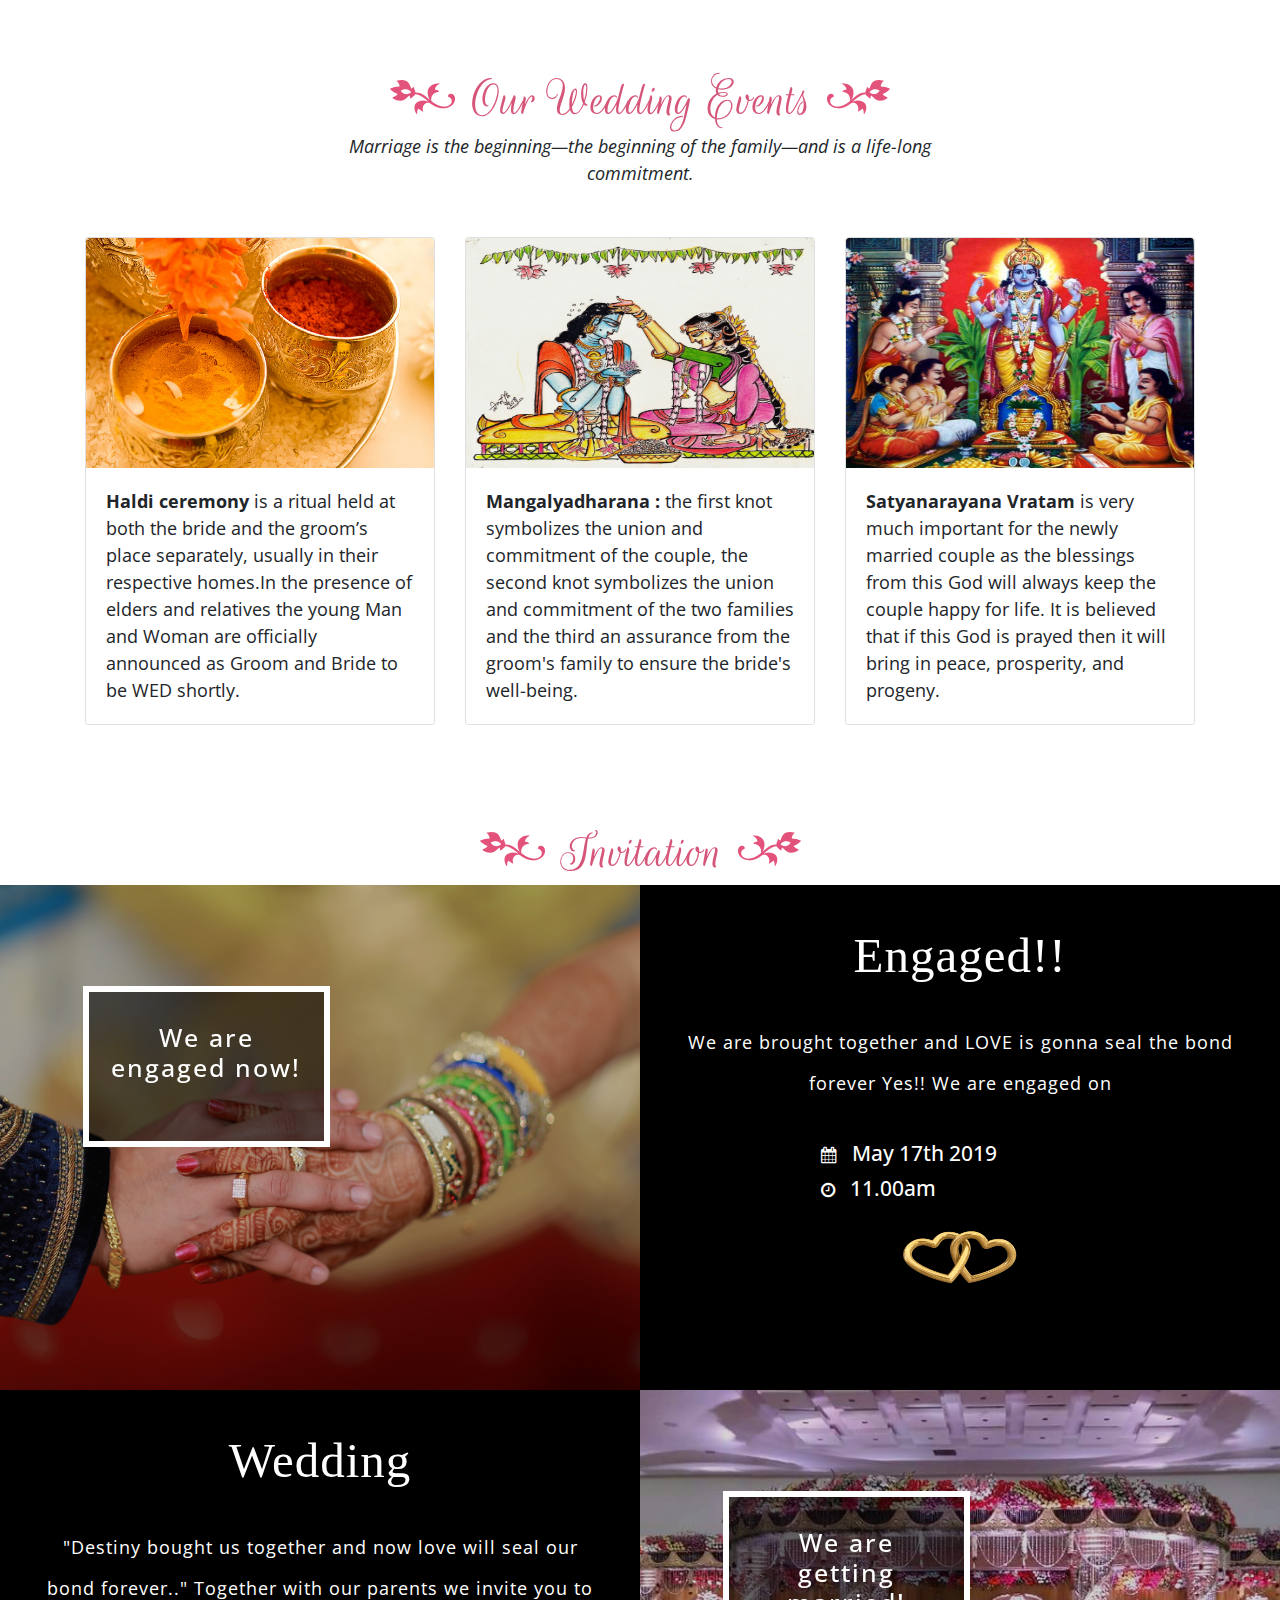
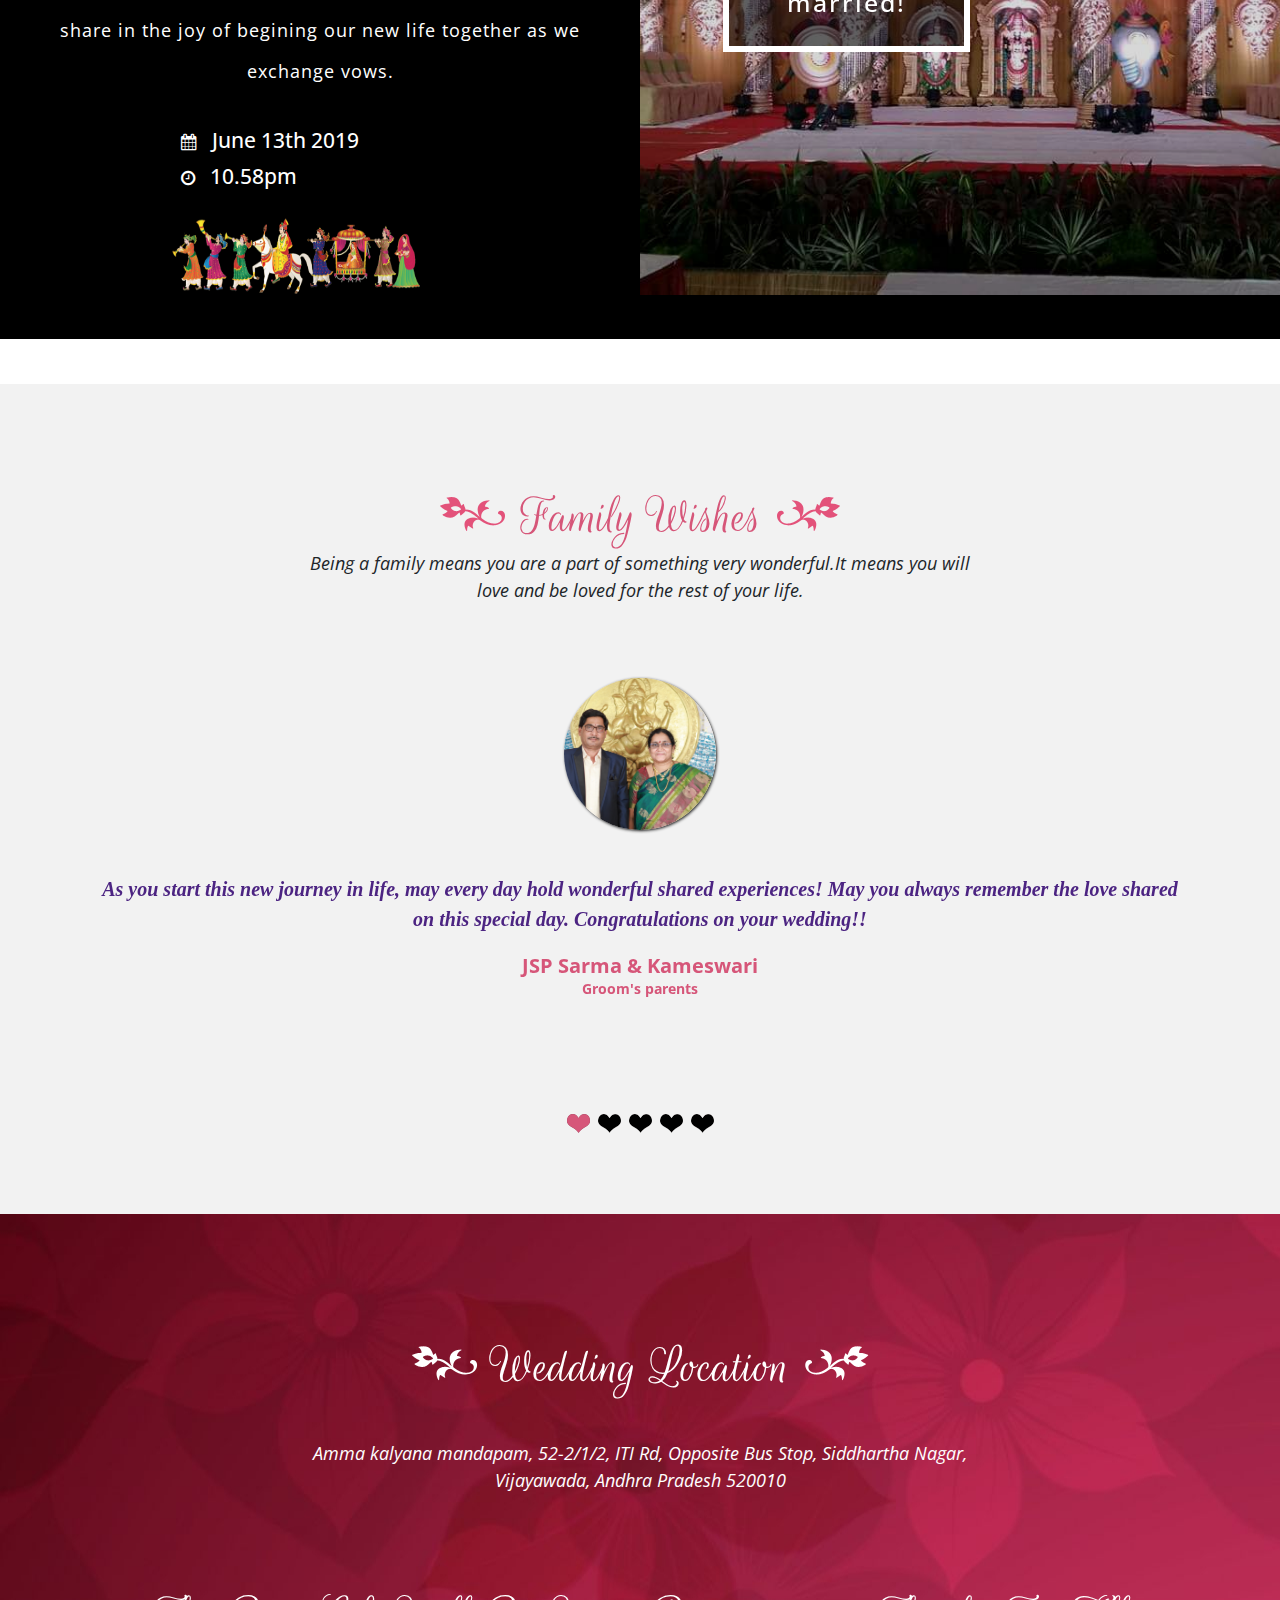
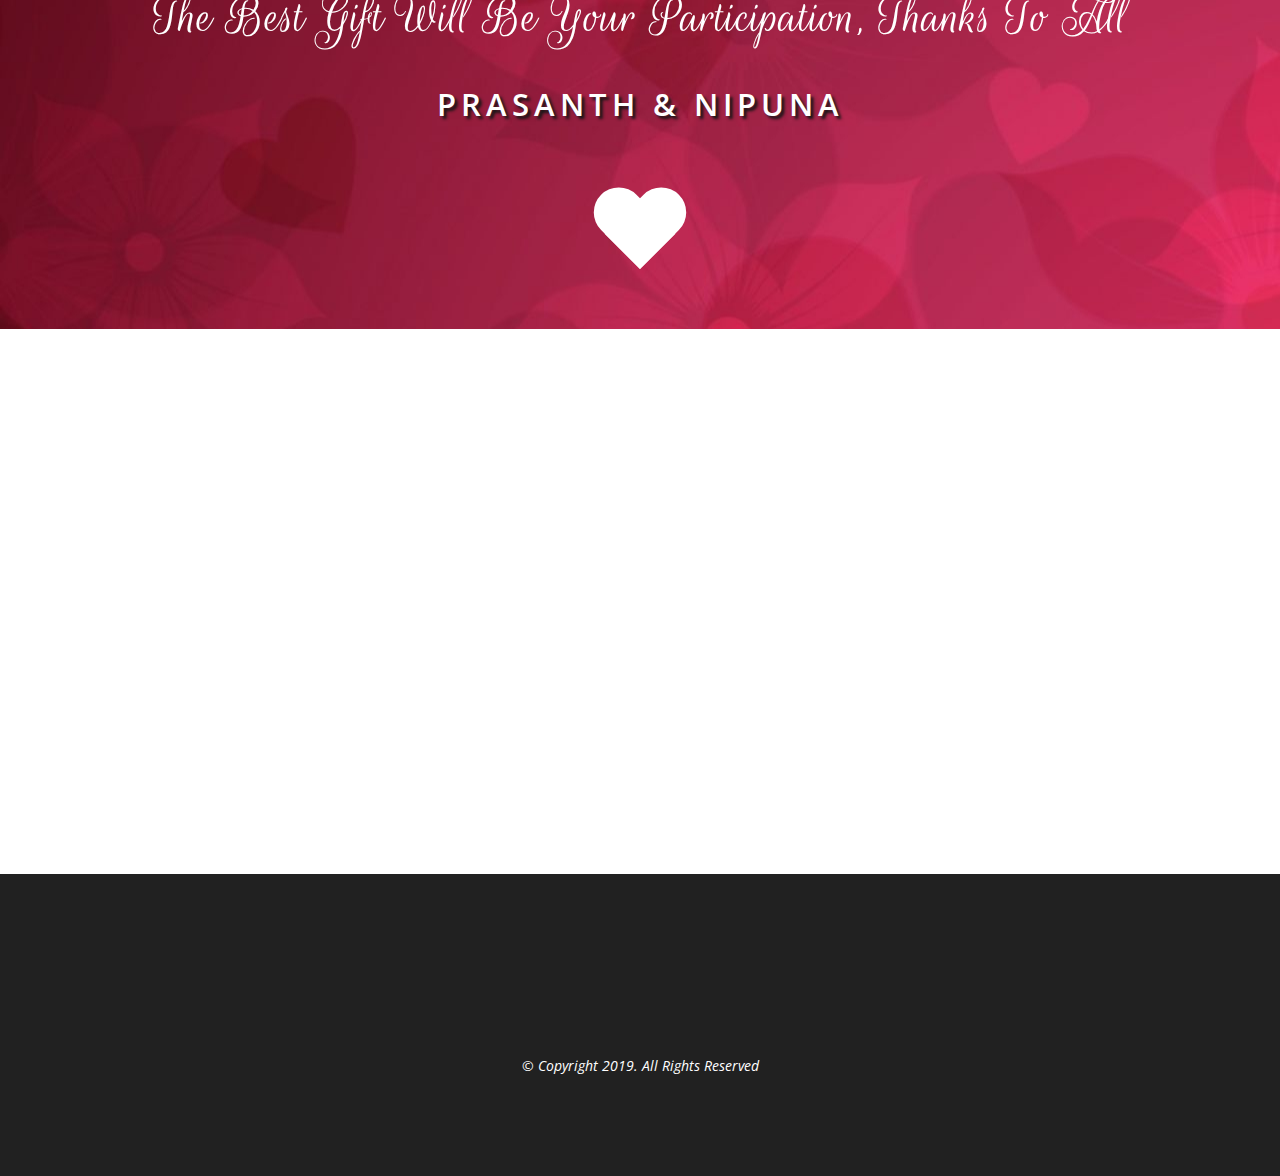
==== commit 957ab426: "Update invitation.html" ====
--- a/invitation.html
+++ b/invitation.html
@@ -6,7 +6,7 @@
     <!-- Meta -->
     <meta charset="utf-8">
     <meta name="viewport" content="width=device-width, initial-scale=1.0">
-    <meta name="description" content="HTML, CSS, JS, Template"> 
+    <!-- <meta name="description" content="HTML, CSS, JS, Template">  -->
     <title>Prasanth Nipuna</title>
 
     <link href="assets/css/snow.css" rel="stylesheet" type="text/css" media="all" /><!-- snow stylesheet -->
@@ -150,11 +150,12 @@
                     <div class="row">
                         <div class="col-12 col-md-6 groom wow slideInLeft">
                             <h3 class="groom-name">Prasanth</h3>
-                            <p class="description">One day you meet someone for some inexplicable reason. You feel more connected to this stranger than anyone else. The fact is HEART connects.</p>           
+                            <p class="description">One day you meet someone for some inexplicable reason. You feel more connected to this stranger than anyone else. The fact is HEART connects.Her cute voice and innocent words made me to fall in love before meeting her...The day i met her..Her adorable face and gorgeous looks locked me to stay in that love for life time.She is innocent like baby's smile.She is too caring like a friend,I saw love in her eyes, which she promised me for lfetime. That's my Nipuna.</p>        
                         </div>
                         <div class="col-12 col-md-6 bride wow slideInRight">
                             <h3 class="bride-name">Nipuna</h3>
-                            <p class="description">You can talk with someone for years, everyday, and still, it won’t mean as much as what you can have when you sit in front of someone, not saying a word, yet you feel that person with your heart, you feel like you have known the person for forever, connections are made with the heart and i got my special one for lifetime..</p>
+                            <p class="description">I always thought to have a life partner who trust me like a mirror.To be trusted is greater than to be loved.From the very first day of our meeting..I found that trust in his words...Tender in his Deeds... Intimacy in his Exertion.He accepted me as who i am...and never expected any change from me. He became my entire world... Love of life.
+                            He is the guy of my dreams who came into reality...That's my Prasanth</p>
                         </div>
                     </div>
                 </div>
@@ -181,7 +182,7 @@
                                     <img class="card-img-top" src="assets/images/firstpic.jpg" alt="Card image cap">
                                     <div class="card-body circle">
                                         <h4 class="card-title">Our First Meet</h4>
-                                        <p class="card-text">Our families met eachother on <i class="spl-date">Feb 10th</i>  where we saw each other and that's how our journey started..When we met for the first time, it is not love at first sight but it’s a moment of recognition, we felt a strong connection with each other. Our thoughts got exchanged and then eventually and gradually we fell in love with each other..
+                                        <p class="card-text">On <i class="spl-date">Feb10th 2019 </i>our families met each other along with us and that's how our journey started.It is not love at first sight but it’s a moment of recognition, we felt a strong connection with each other. Our thoughts got exchanged and then eventually and gradually we fell in love with each other..
                                         </p>
                                     </div>
                                 </div>
@@ -194,7 +195,8 @@
                                     <div class="card-body circle">
                                     <h4 class="card-title">Our Proposal Day</h4>
                                         <p class="card-text">
-                                            In your lifetime you will find and meet one person who will love you more than anybody you have ever known and will know.It is very exciting to say that now my special one has entered my life on <i class="spl-date">Feb 14th</i>  and our hearts exchanged the felling of love.
+                                        We both believe in <b>"Love is to express and not to impress each other".</b>
+                                        Love is a very special feeling, that makes one cheerful.It made us to enjoy every moment. When we found each other we felt that we are the luckiest persons in the world. On <i class="spl-date">Feb 14th 2019</i>  he said, you are the happiness of my life and smile on my lips...and proposed... will you be mine forever...I said yes.....and this valentine's day became our proposal day...and a moment for our lifetime. 
                                         </p>
                                     </div>
                                 </div>
@@ -210,7 +212,7 @@
                                     <img class="card-img-top" src="assets/images/pic2.jpg" alt="Card image cap">
                                     <div class="card-body circle2">
                                         <h4 class="card-title">Our Lovely Engagement</h4>
-                                        <p class="card-text">Engagement is not the celebration of an exquisite ring on finger, it’s about the beginning of a new era that we both have entered fully by exchanging the sweetest of our dreams on <i class="spl-date">May 17th</i>.</p>
+                                        <p class="card-text">Engagement is not the celebration of an exquisite ring on finger, it’s about the beginning of a new era that we both have entered fully by exchanging the sweetest of our dreams on <i class="spl-date">May 17th 2019</i>.</p>
                                     </div>
                                 </div>
                             </div>
@@ -221,7 +223,7 @@
                                     <img class="card-img-top" src="assets/images/pic4.jpg" alt="Card image cap">
                                     <div class="card-body circle2">
                                         <h4 class="card-title">Our decision on marriage</h4>
-                                        <p class="card-text">Love is tingly, joyful feeling. Commitment is a choice,a decision.  MARRIAGE should have both love and commitment.So we decided to spend the rest of our life with each other and we wanted to start our life as soon as possible by taking our first step to eternity and share our special bond on <i class="spl-date">June 13th</i>. </p>
+                                        <p class="card-text">LOVE is tingly, joyful feeling. COMMITMENT is a choice,a decision.  MARRIAGE should have both LOVE and COMMITMENT.So we decided to spend the rest of our life with each other and we wanted to start our life as soon as possible by taking our first step to eternity and share our special bond on <i class="spl-date">June 13th 2019</i>. </p>
                                     </div>
                                 </div>
                             </div>
@@ -284,8 +286,7 @@
                         <ul id="filter-list" class="clearfix controls">
                             <li class="filter" data-filter="all">All</li>
                             <li class="filter" data-filter=".engage">FAMILY</li>
-                            <li class="filter" data-filter=".party">ENGAGEMENT</li>
-                            <!--<li class="filter" data-filter=".night">COUSINS</li> -->
+                            <li class="filter" data-filter=".party">ENGAGEMENT</li> 
                         </ul>
 
                         <ul id="portfolio">
@@ -618,7 +619,7 @@
 
     <!-- Scripts -->
     <script src="assets/js/jquery.min.js"></script>
-    <script src="assets/js/fallinghearts.js"></script>
+    <script src="assets/js/hearts.js"></script>
     <script src="assets/js/popper.min.js"></script>
     <script src="assets/js/bootstrap.min.js"></script>
     <script src="assets/js/wow.min.js"></script>
--- a/assets/css/style.css
+++ b/assets/css/style.css
@@ -571,7 +571,7 @@
     /* Counter Section */
     
     section.counter {
-        background-image: url('../images/counter-background.jpg');
+        background-image: url('../images/counter-background.gif');
         background-repeat: no-repeat;
         background-position: center center;
         background-size: cover;
@@ -696,7 +696,7 @@
         section.photo-gallery .container-fluid .row .col-sm-6 img,
         section.photo-gallery .container-fluid .row .col-lg-3 img {
             width: 406px;
-            height: 220px;
+            height: 240px;
         }
     }
     section.photo-gallery .container-fluid .portfolio .img-fluid {
@@ -1171,7 +1171,7 @@
         padding-bottom: 50px; 
         height: auto;
         width: 100%;
-        background-image: url(../images/contact-background.jpg);
+        background-image: url(../images/contact-image.jpg);
     }
     
     section.contact h1.heading {
@@ -1459,7 +1459,7 @@
     }
 }
 
-@media(max-width: 822px) and (min-width: 568px) {
+@media(max-width: 810px) and (min-width: 568px) {
     figure.effect-moses h4 {
         position: absolute;
         top: 20%;
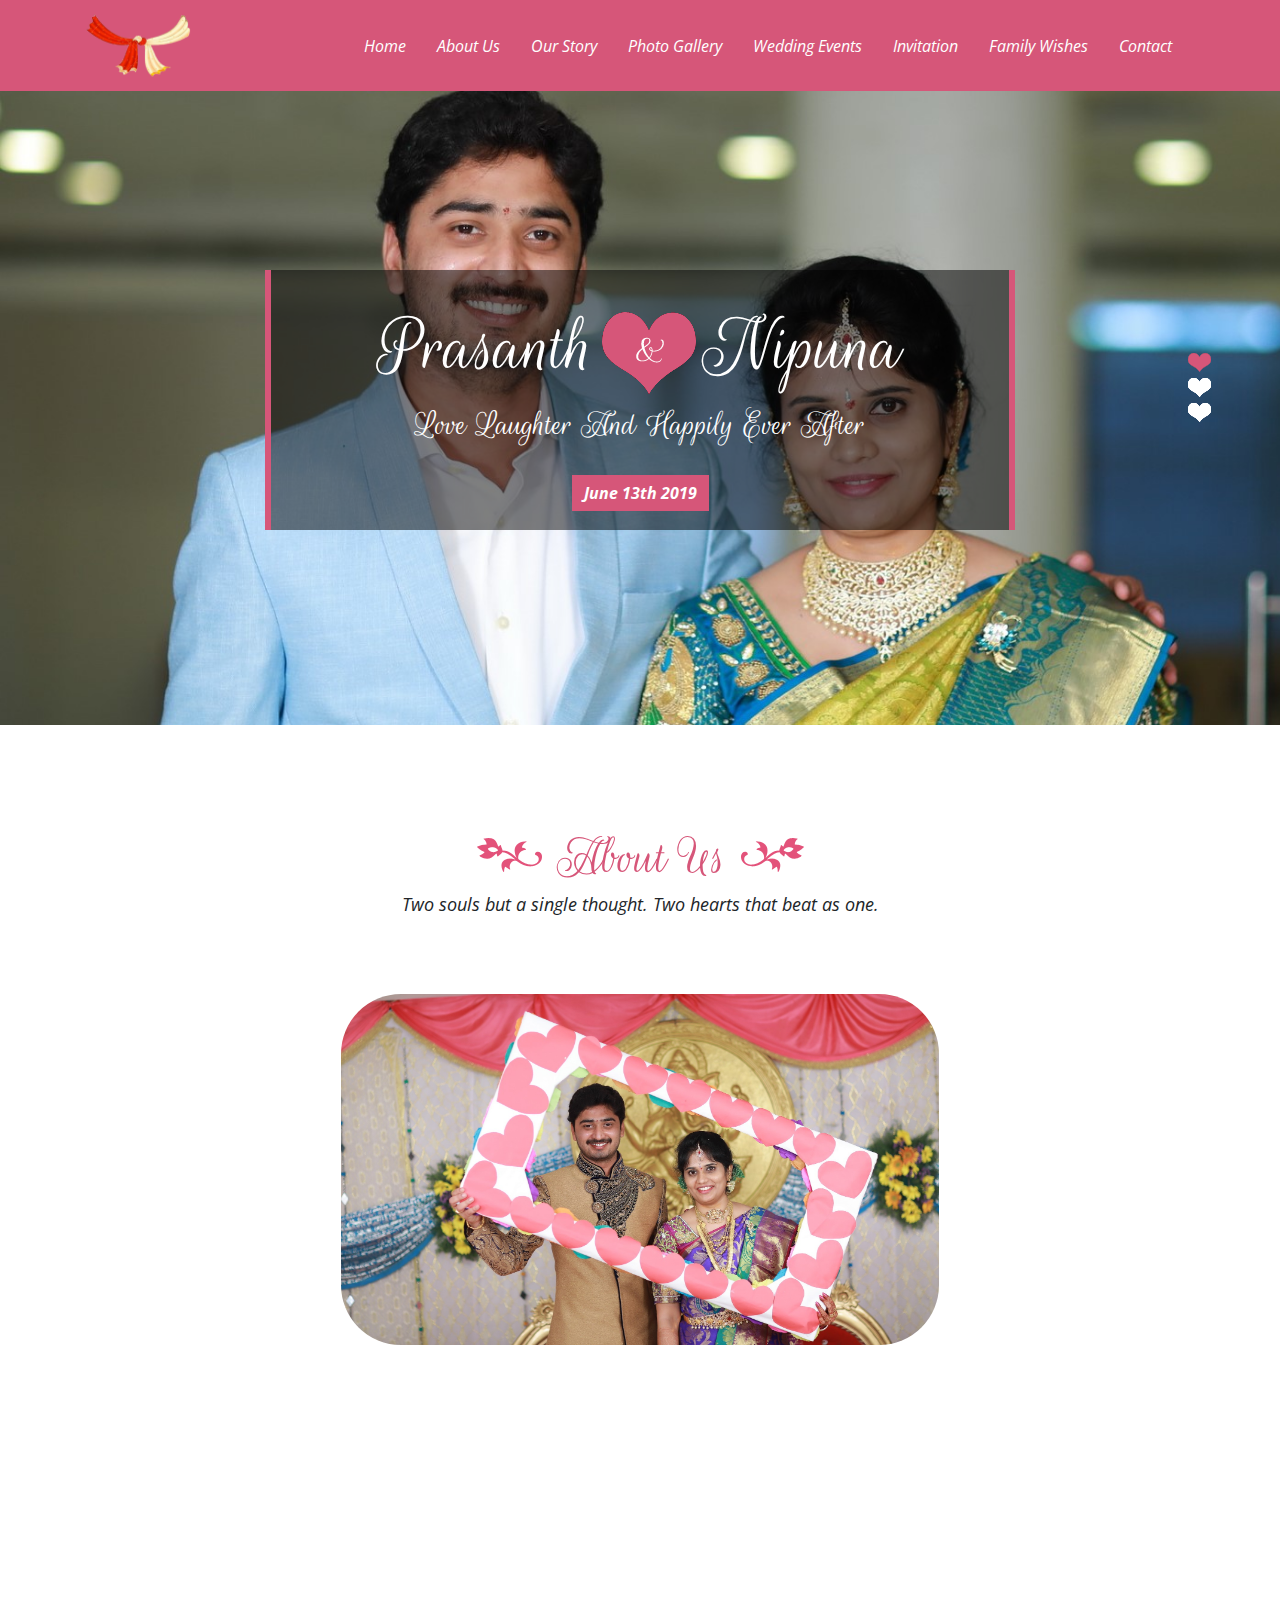
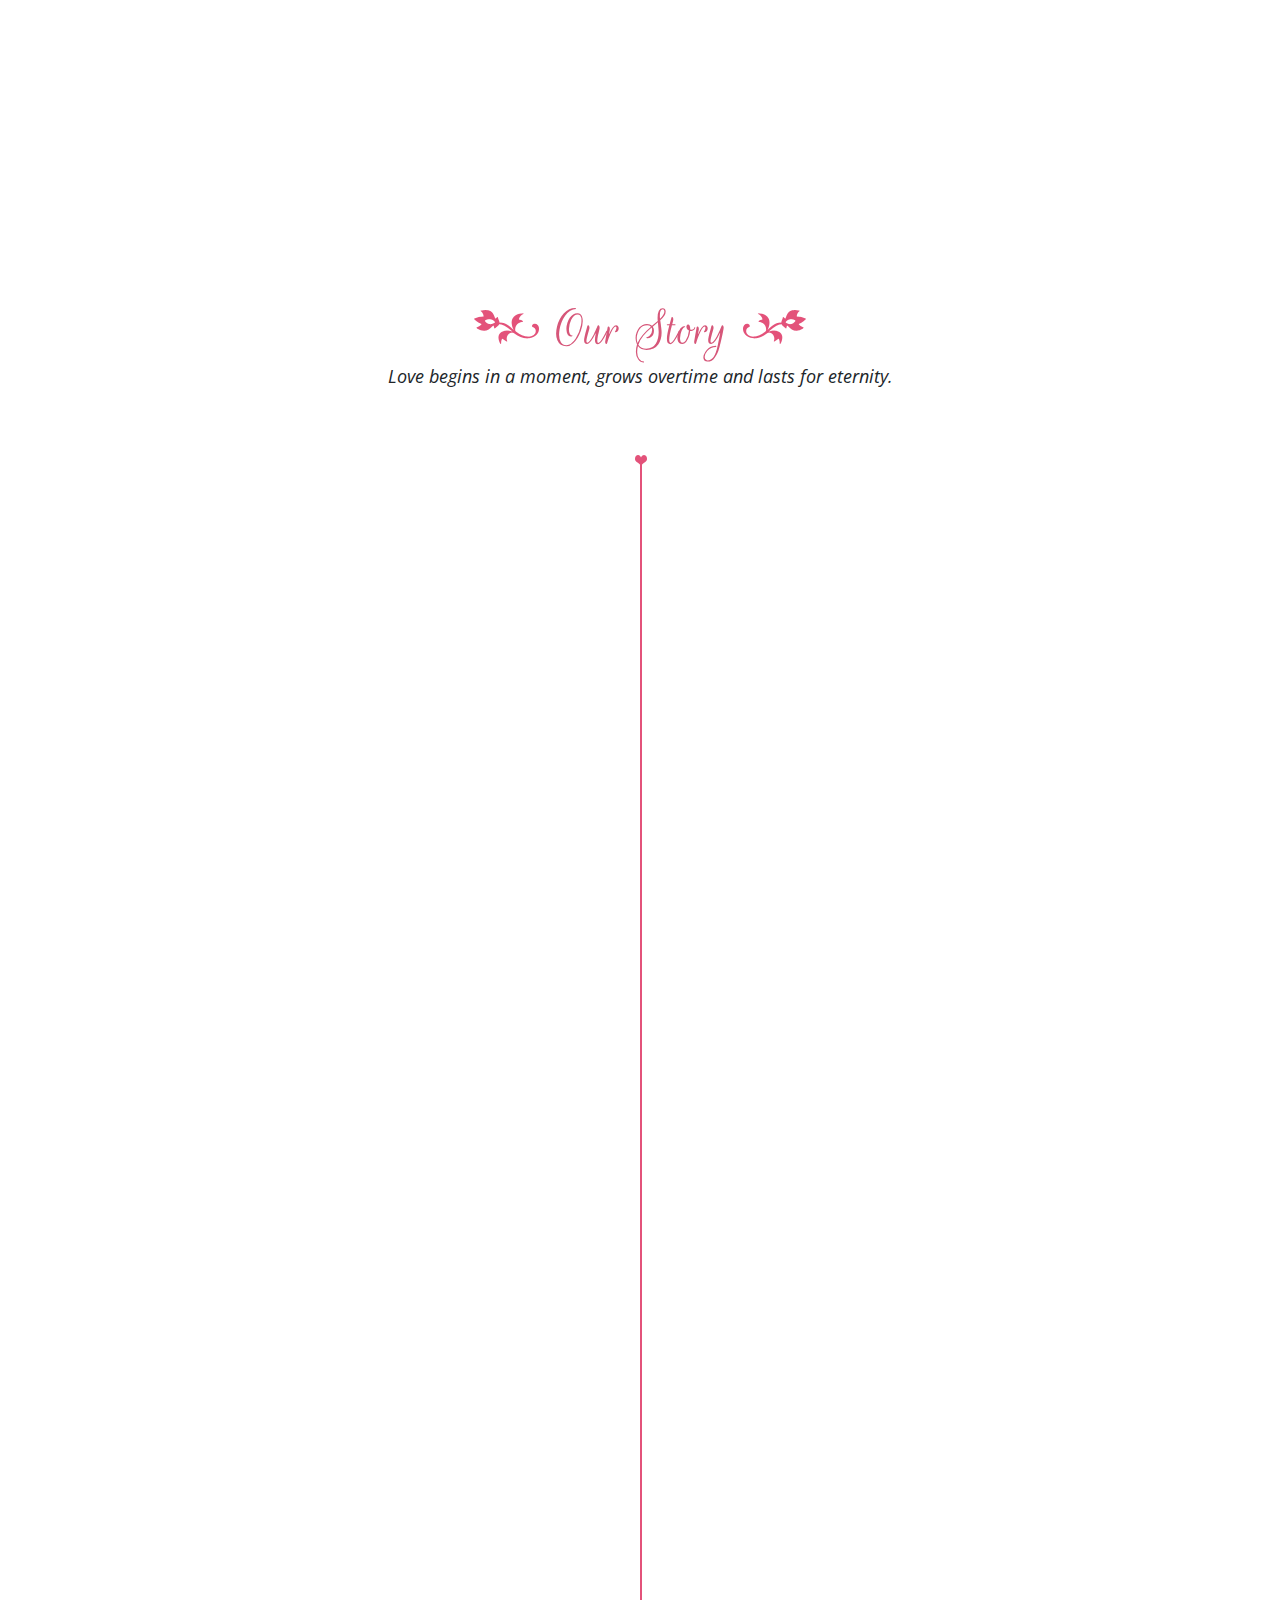
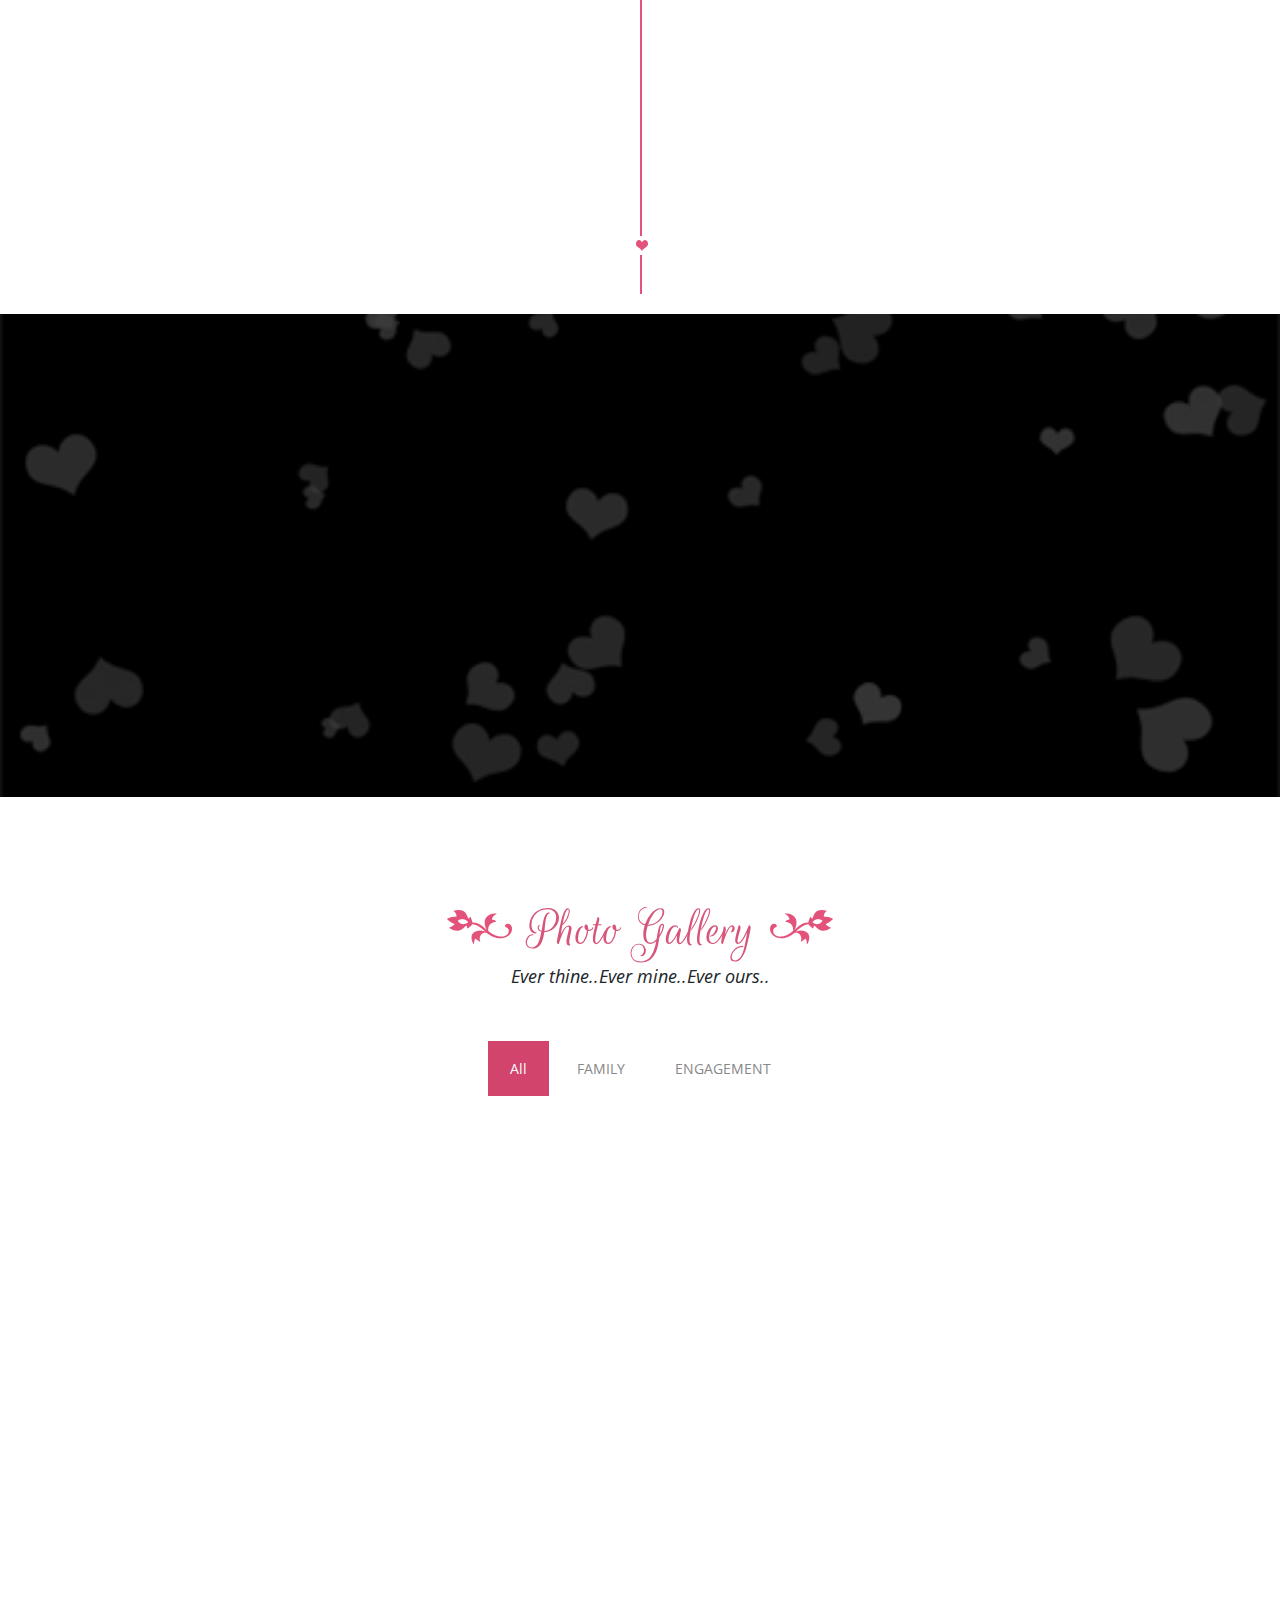
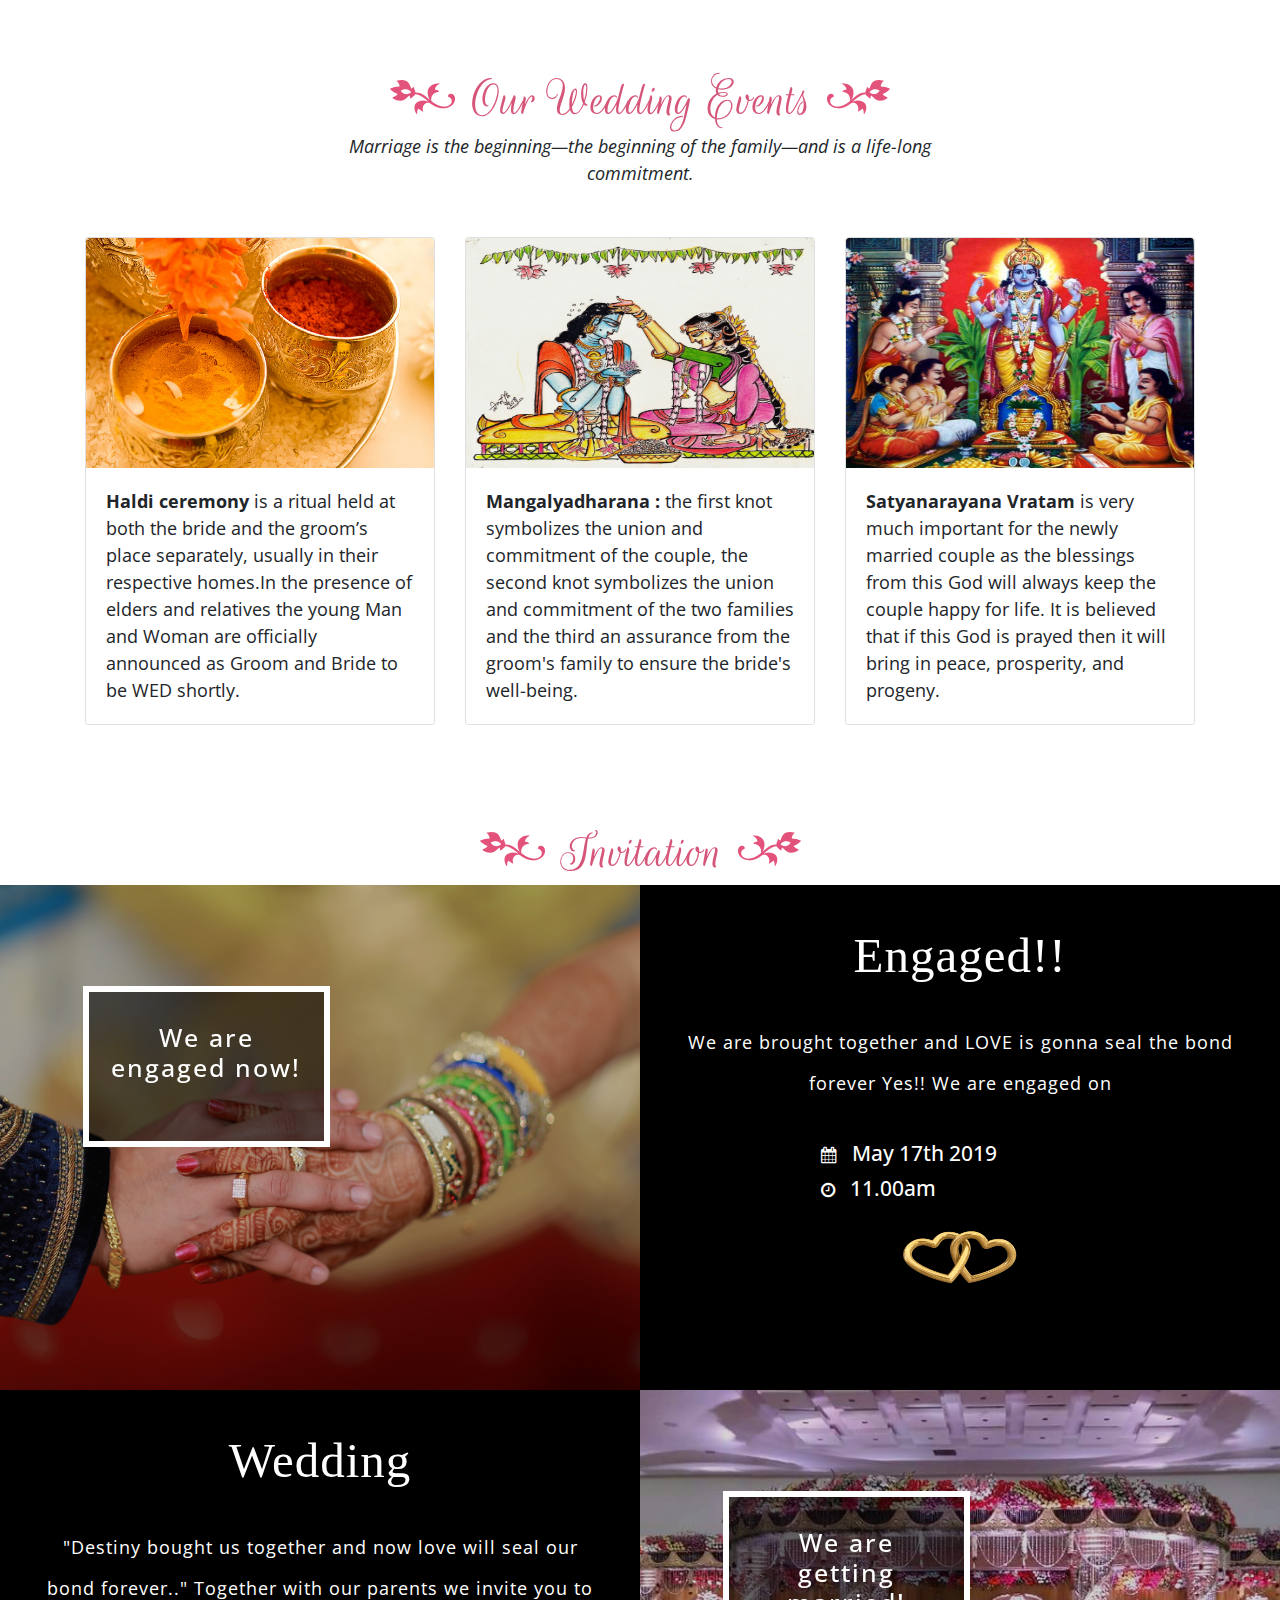
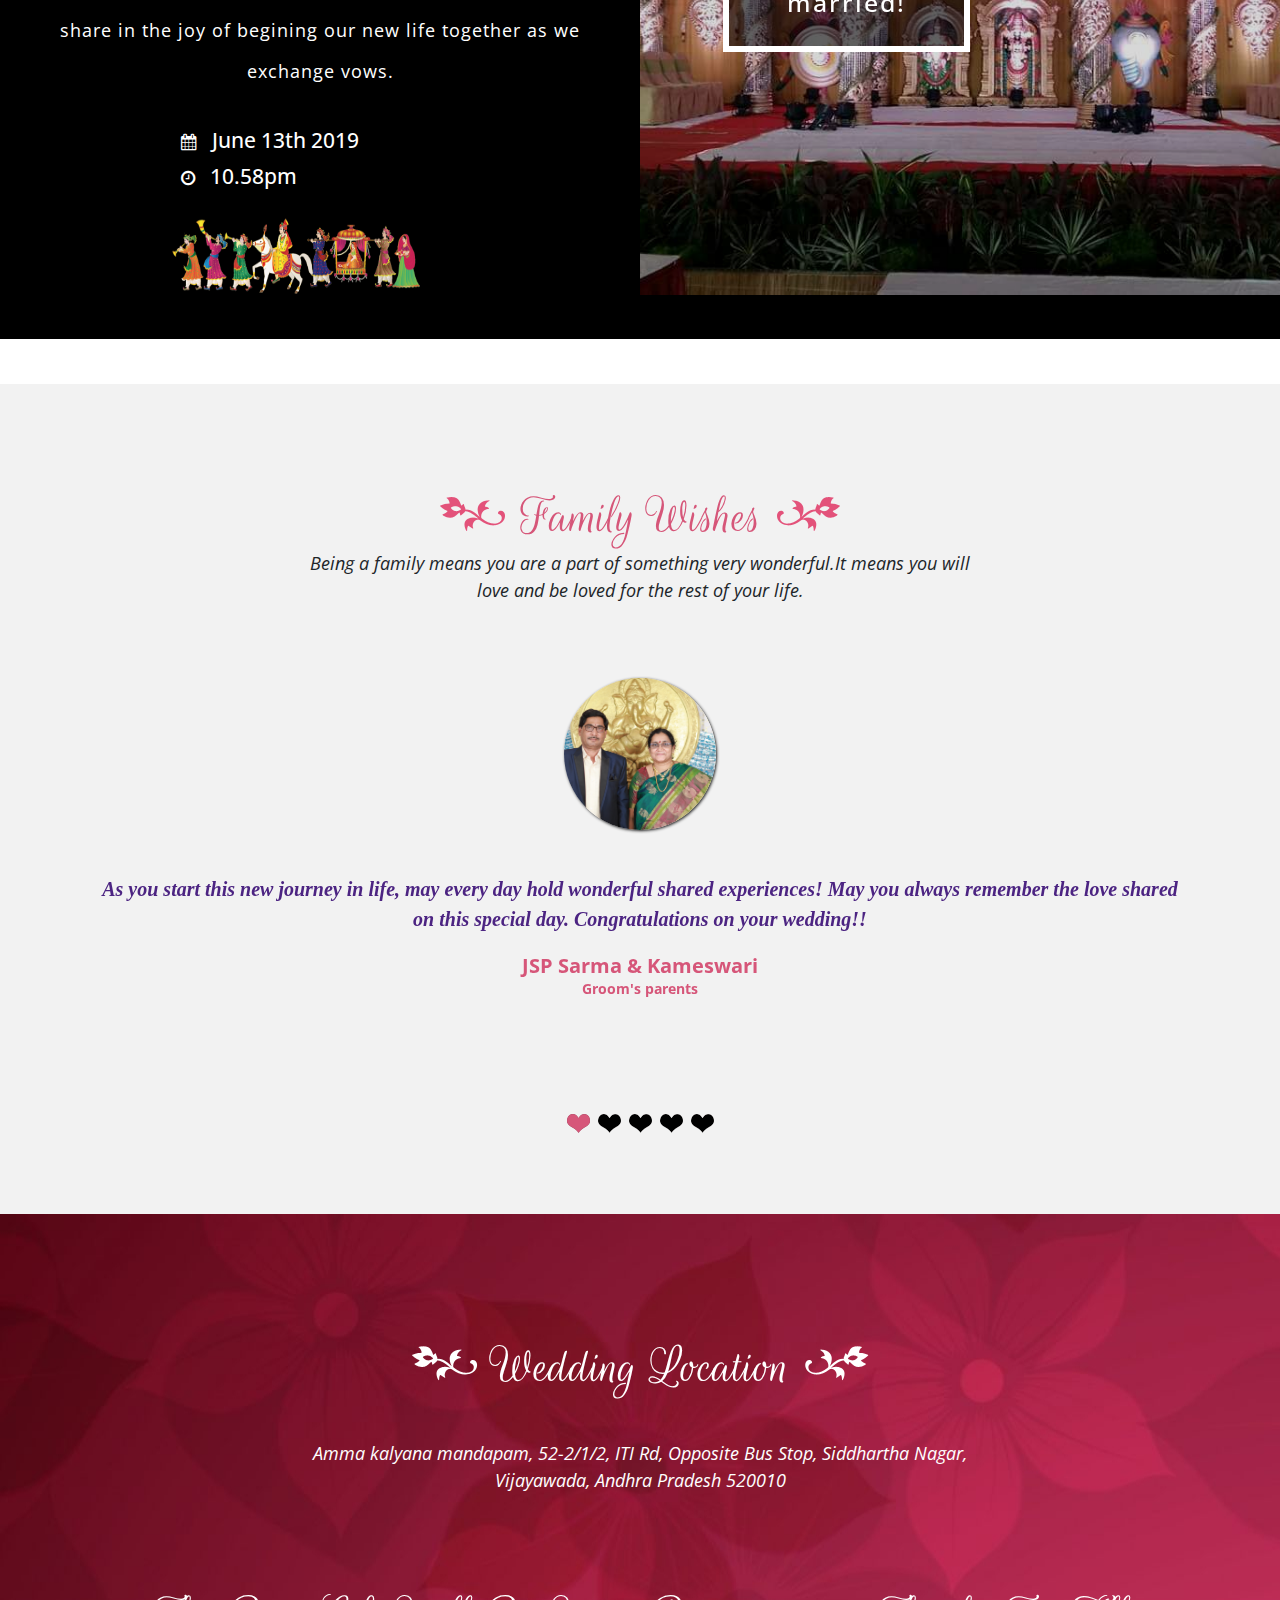
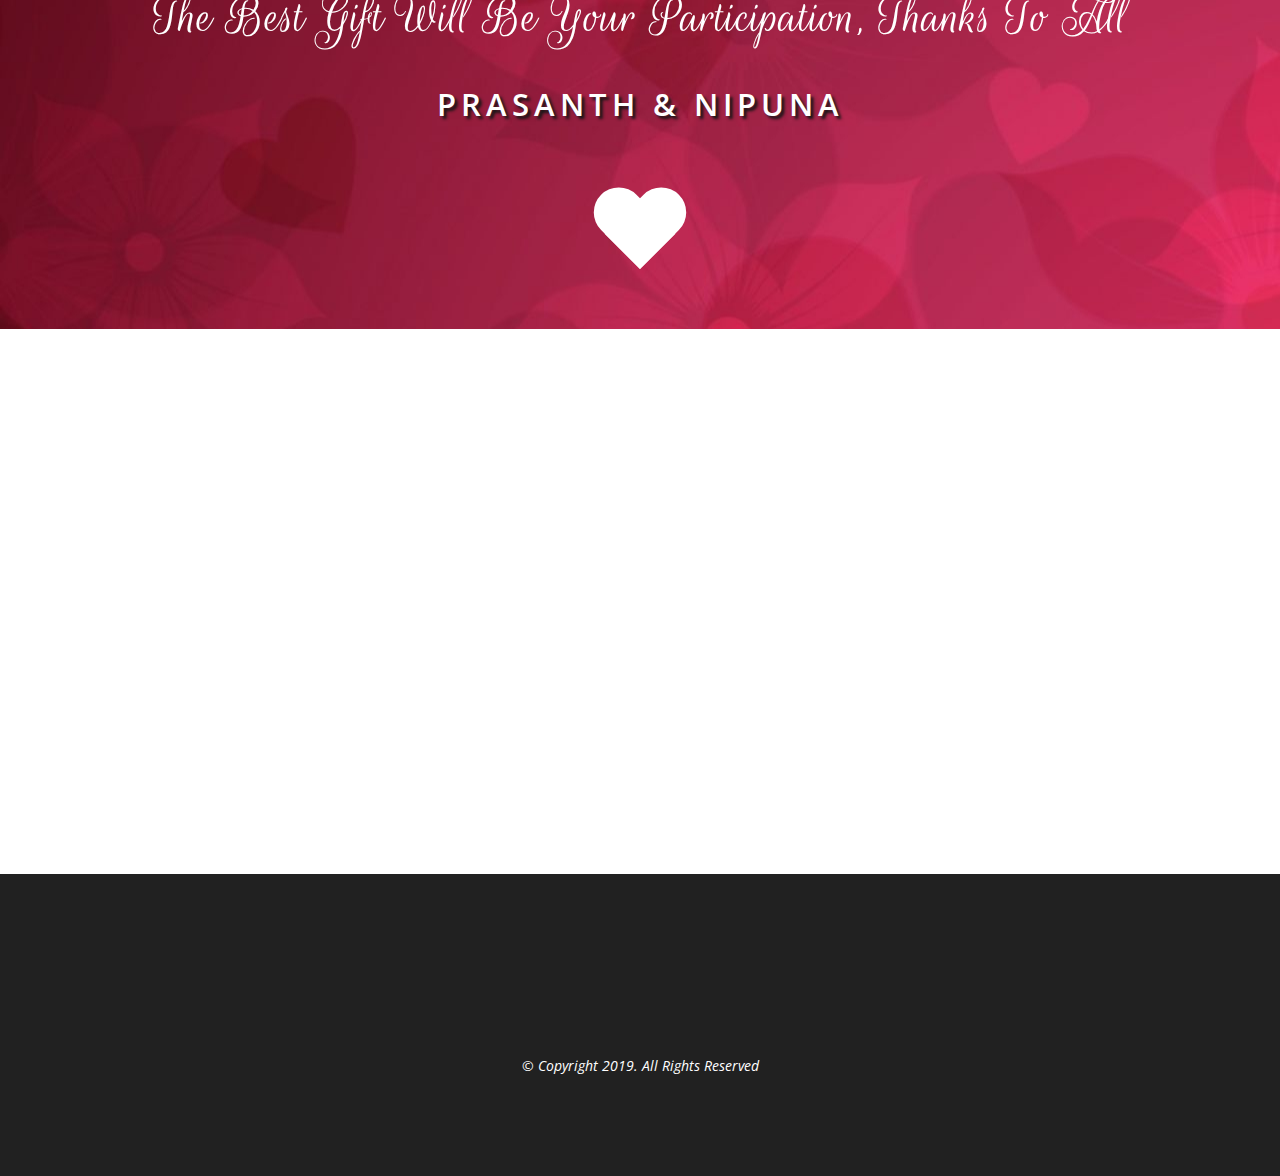
==== commit 6ebc7b3c: "Update invitation.html" ====
--- a/invitation.html
+++ b/invitation.html
@@ -6,7 +6,12 @@
     <!-- Meta -->
     <meta charset="utf-8">
     <meta name="viewport" content="width=device-width, initial-scale=1.0">
-    <!-- <meta name="description" content="HTML, CSS, JS, Template">  -->
+    <meta property="og:title" content="Prasanth weds Nipuna">
+    <meta property="og:site_name" content="Prasanth weds Nipuna">
+    <meta property="og:url" content="https://prasanth-weds-nipuna.github.io/">
+    <meta property="og:description" content="Wedding invitation">
+    <meta property="og:type" content="website">
+    <meta property="og:image" content="https://prasanth-weds-nipuna.github.io/assets/images/pic3.jpg"> 
     <title>Prasanth Nipuna</title>
 
     <link href="assets/css/snow.css" rel="stylesheet" type="text/css" media="all" /><!-- snow stylesheet -->
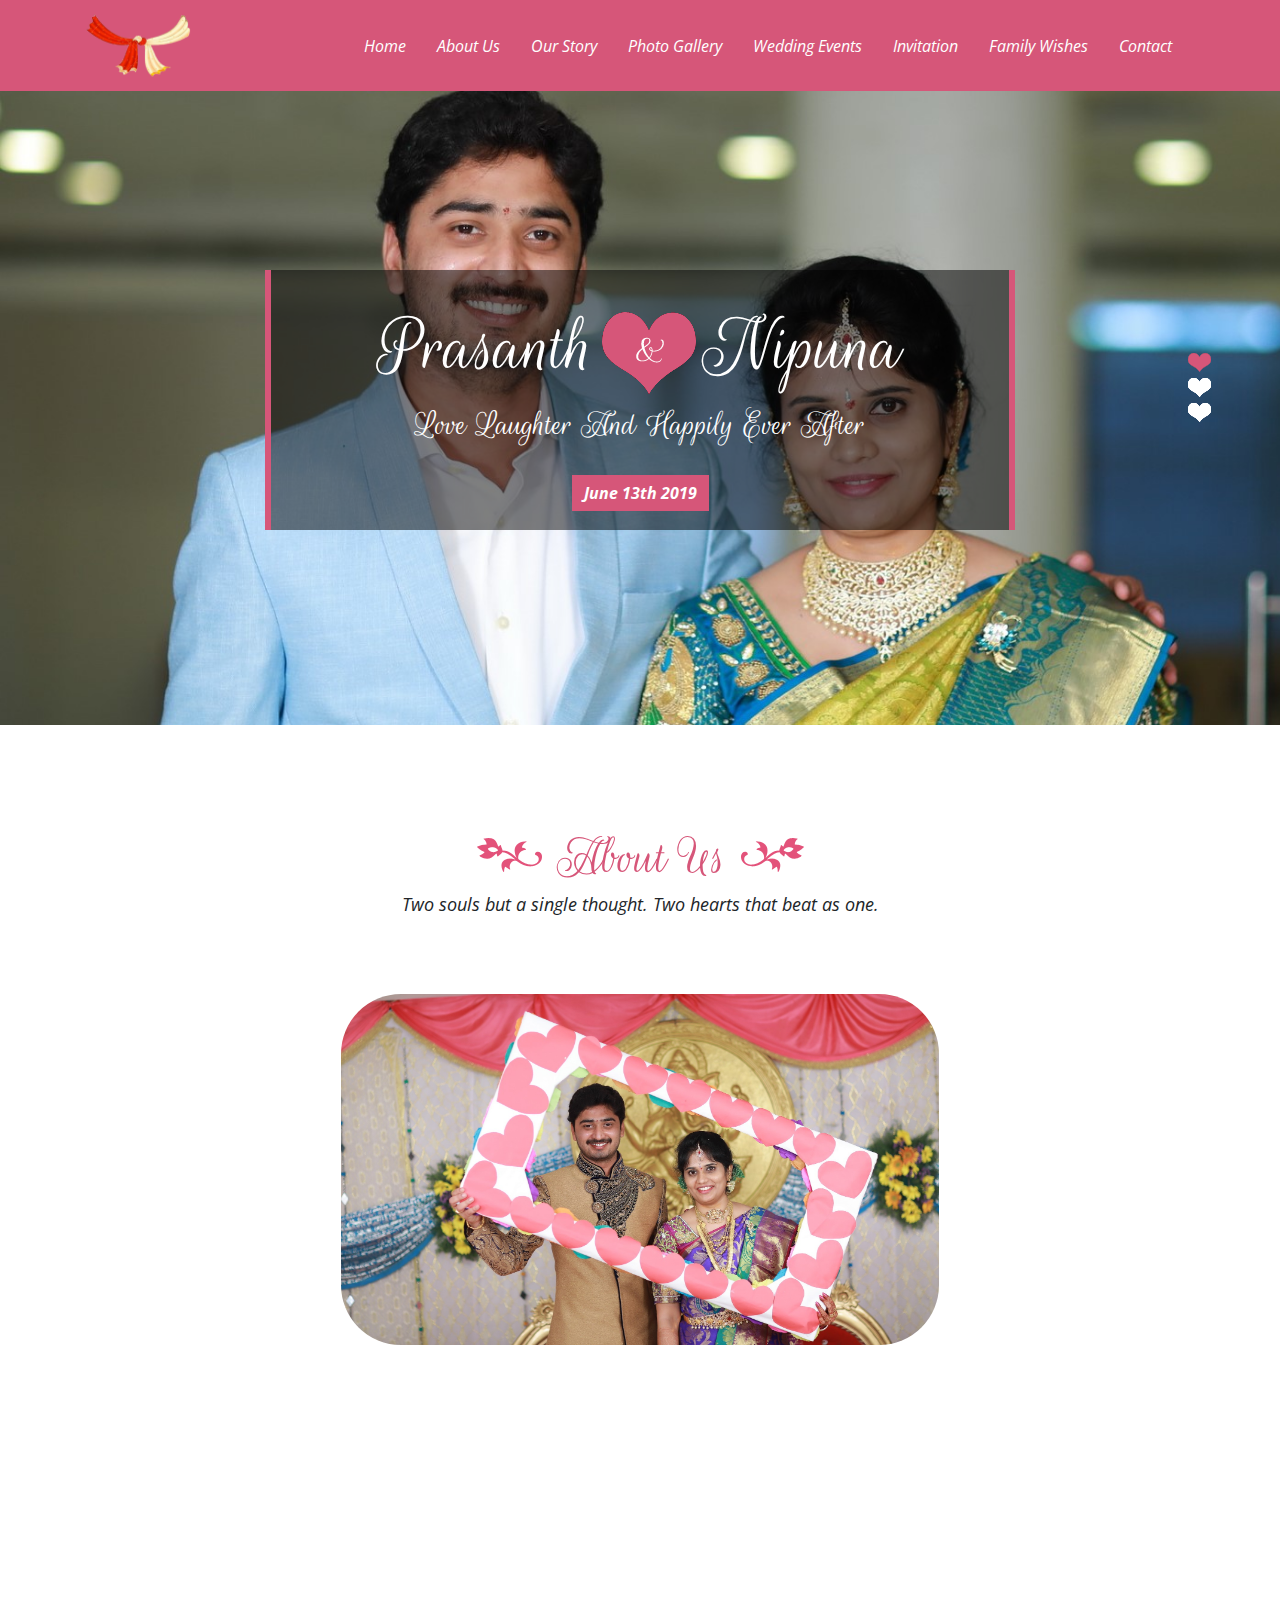
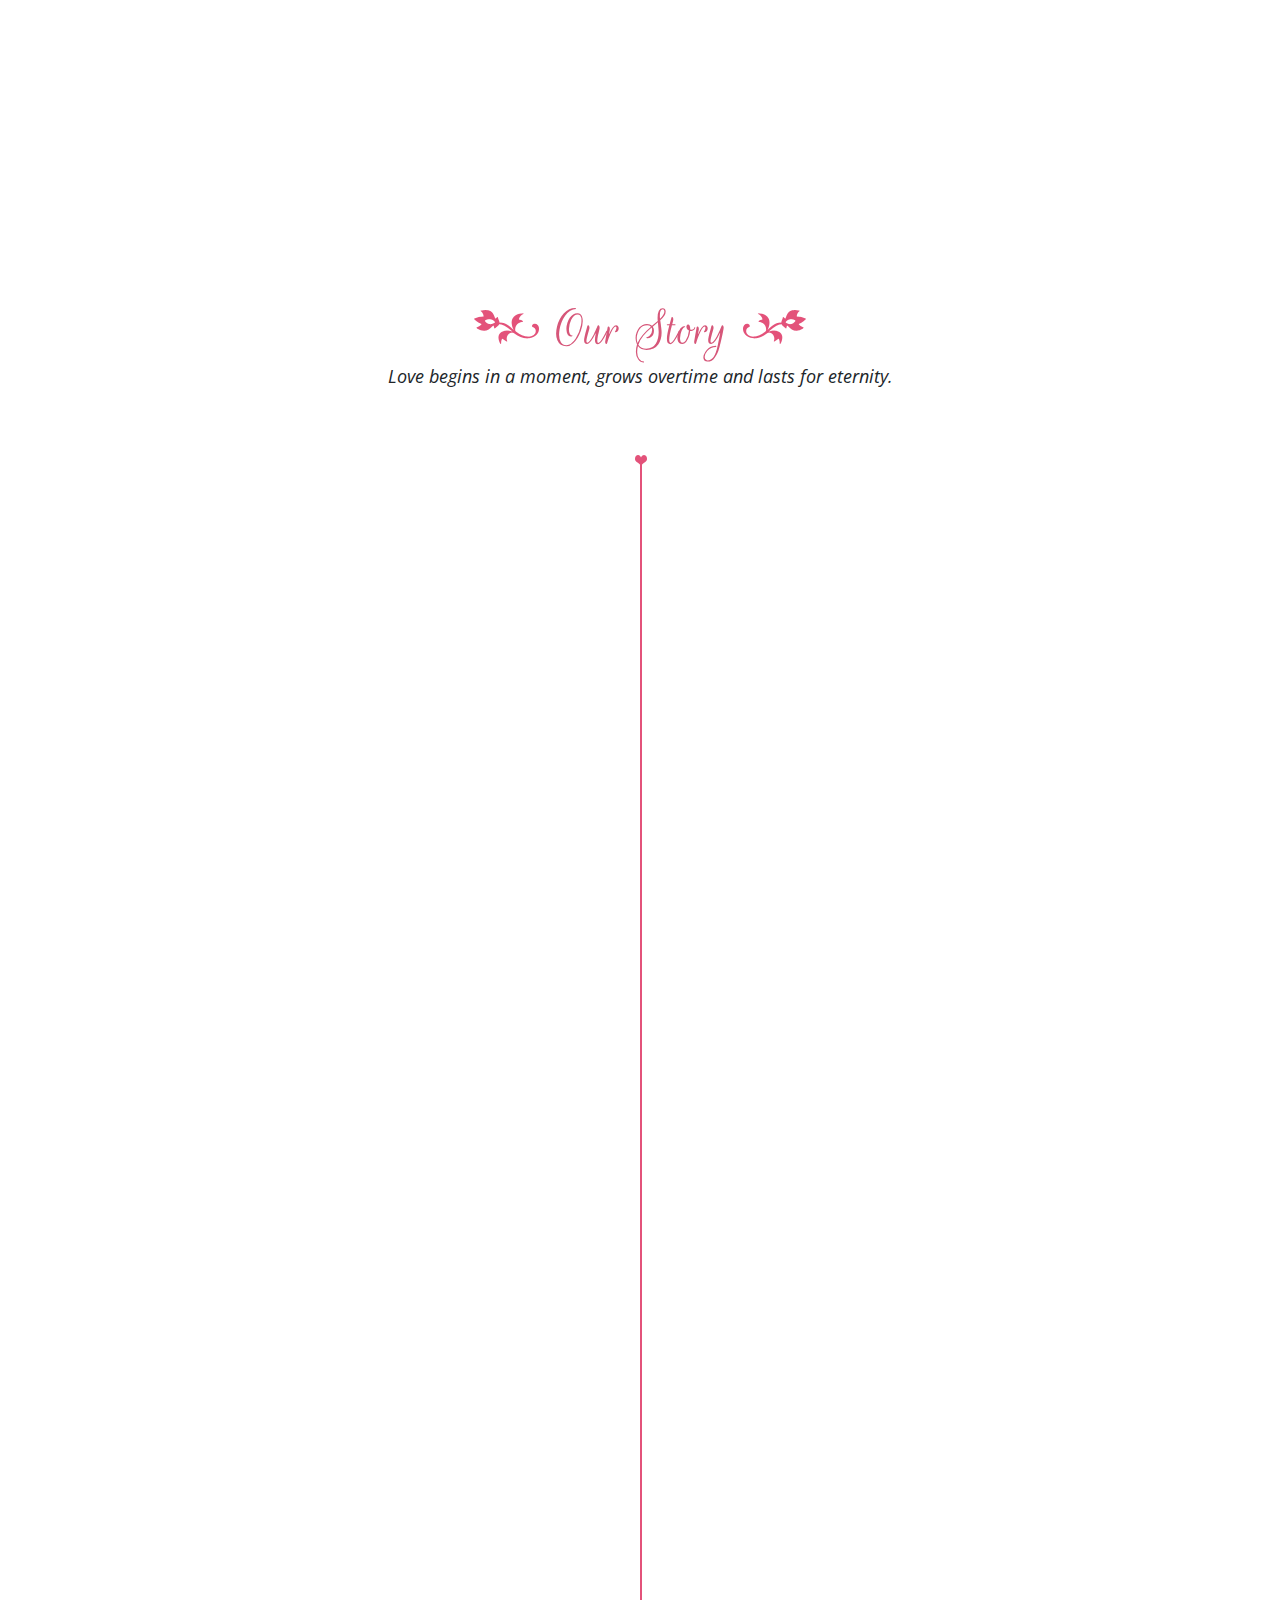
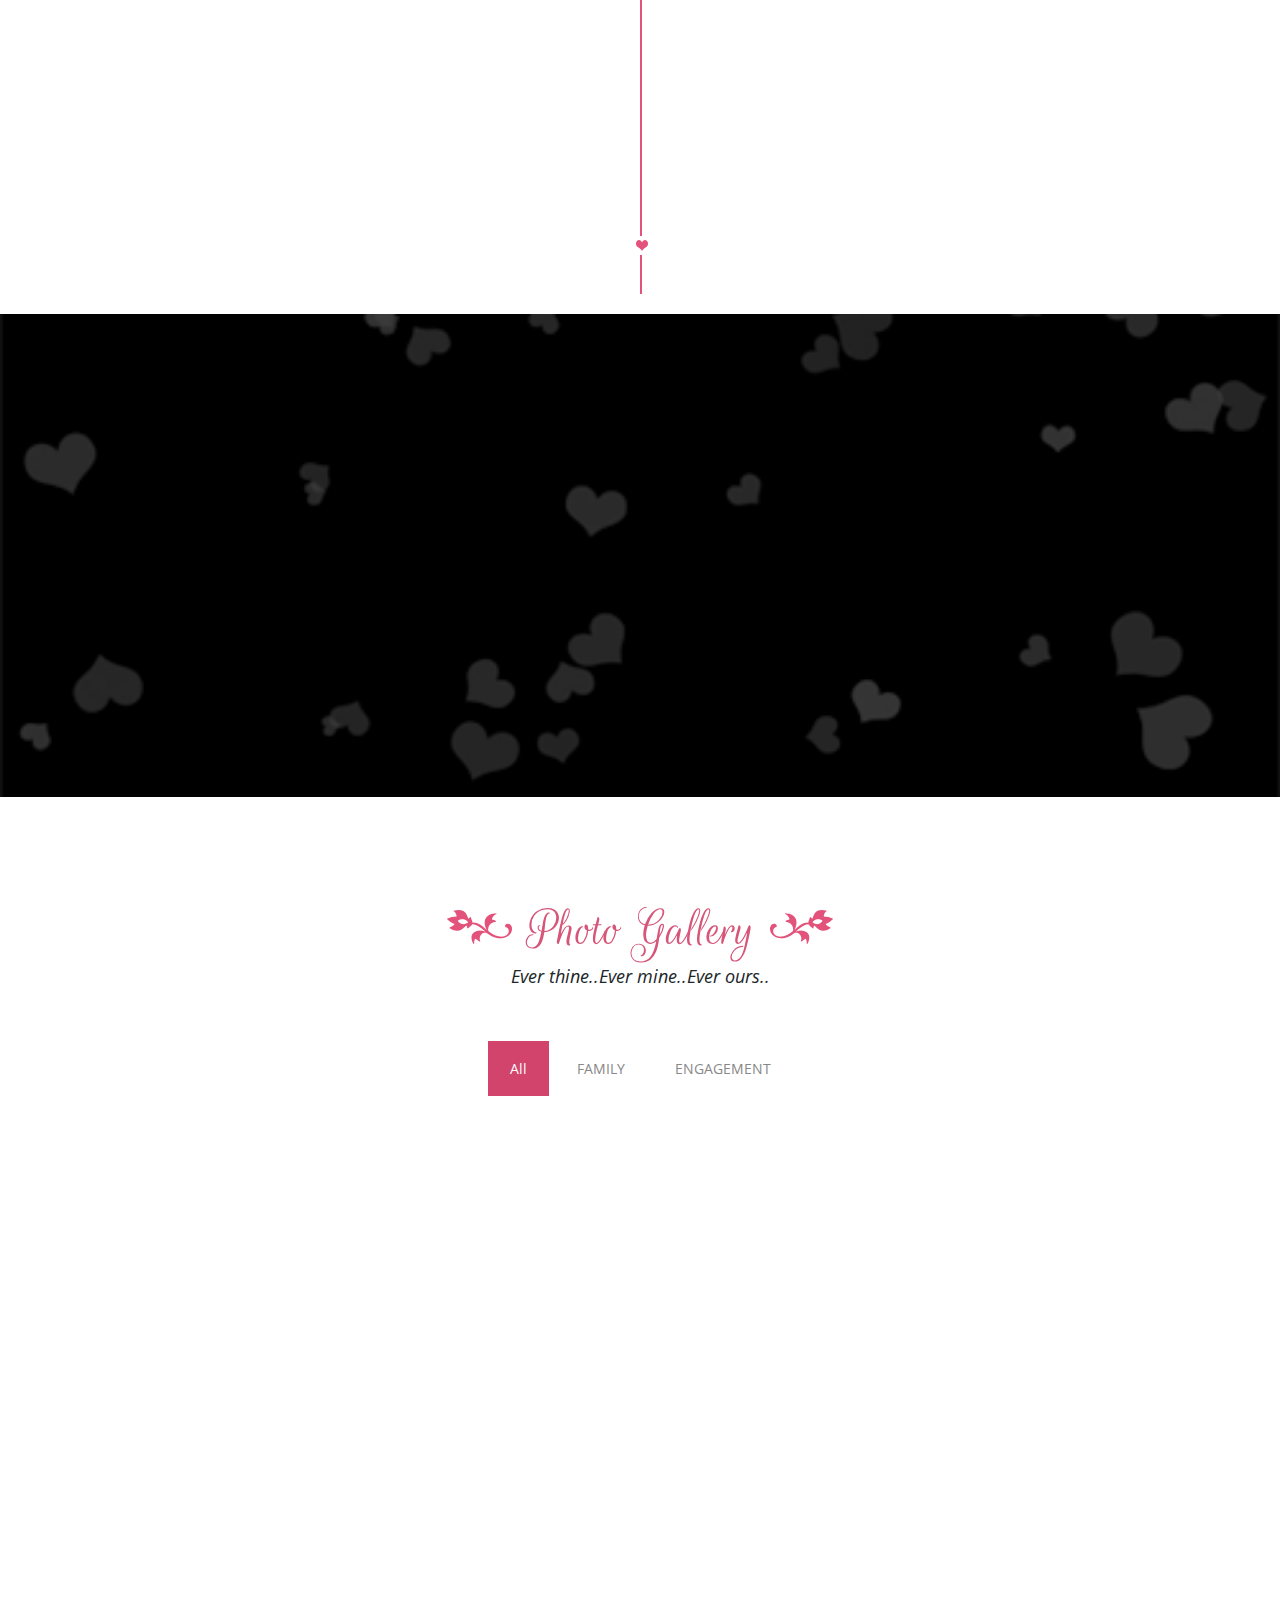
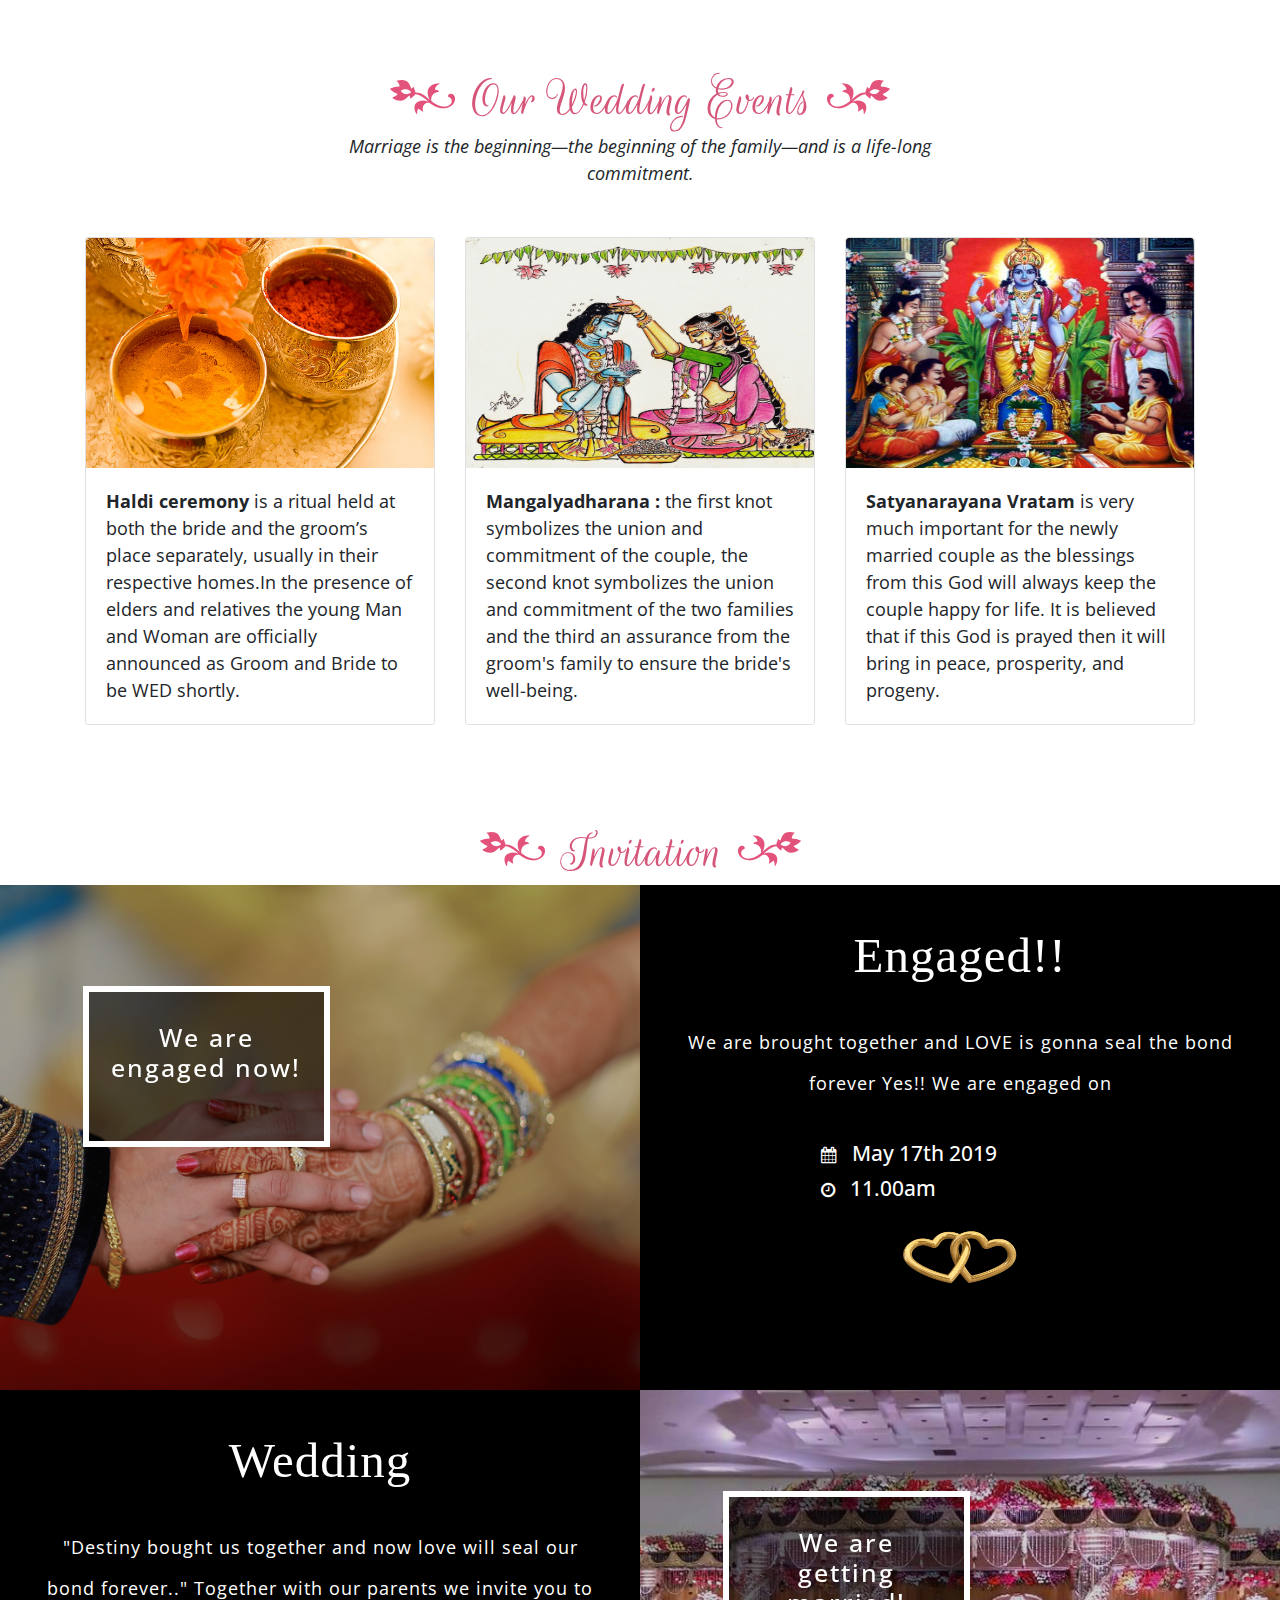
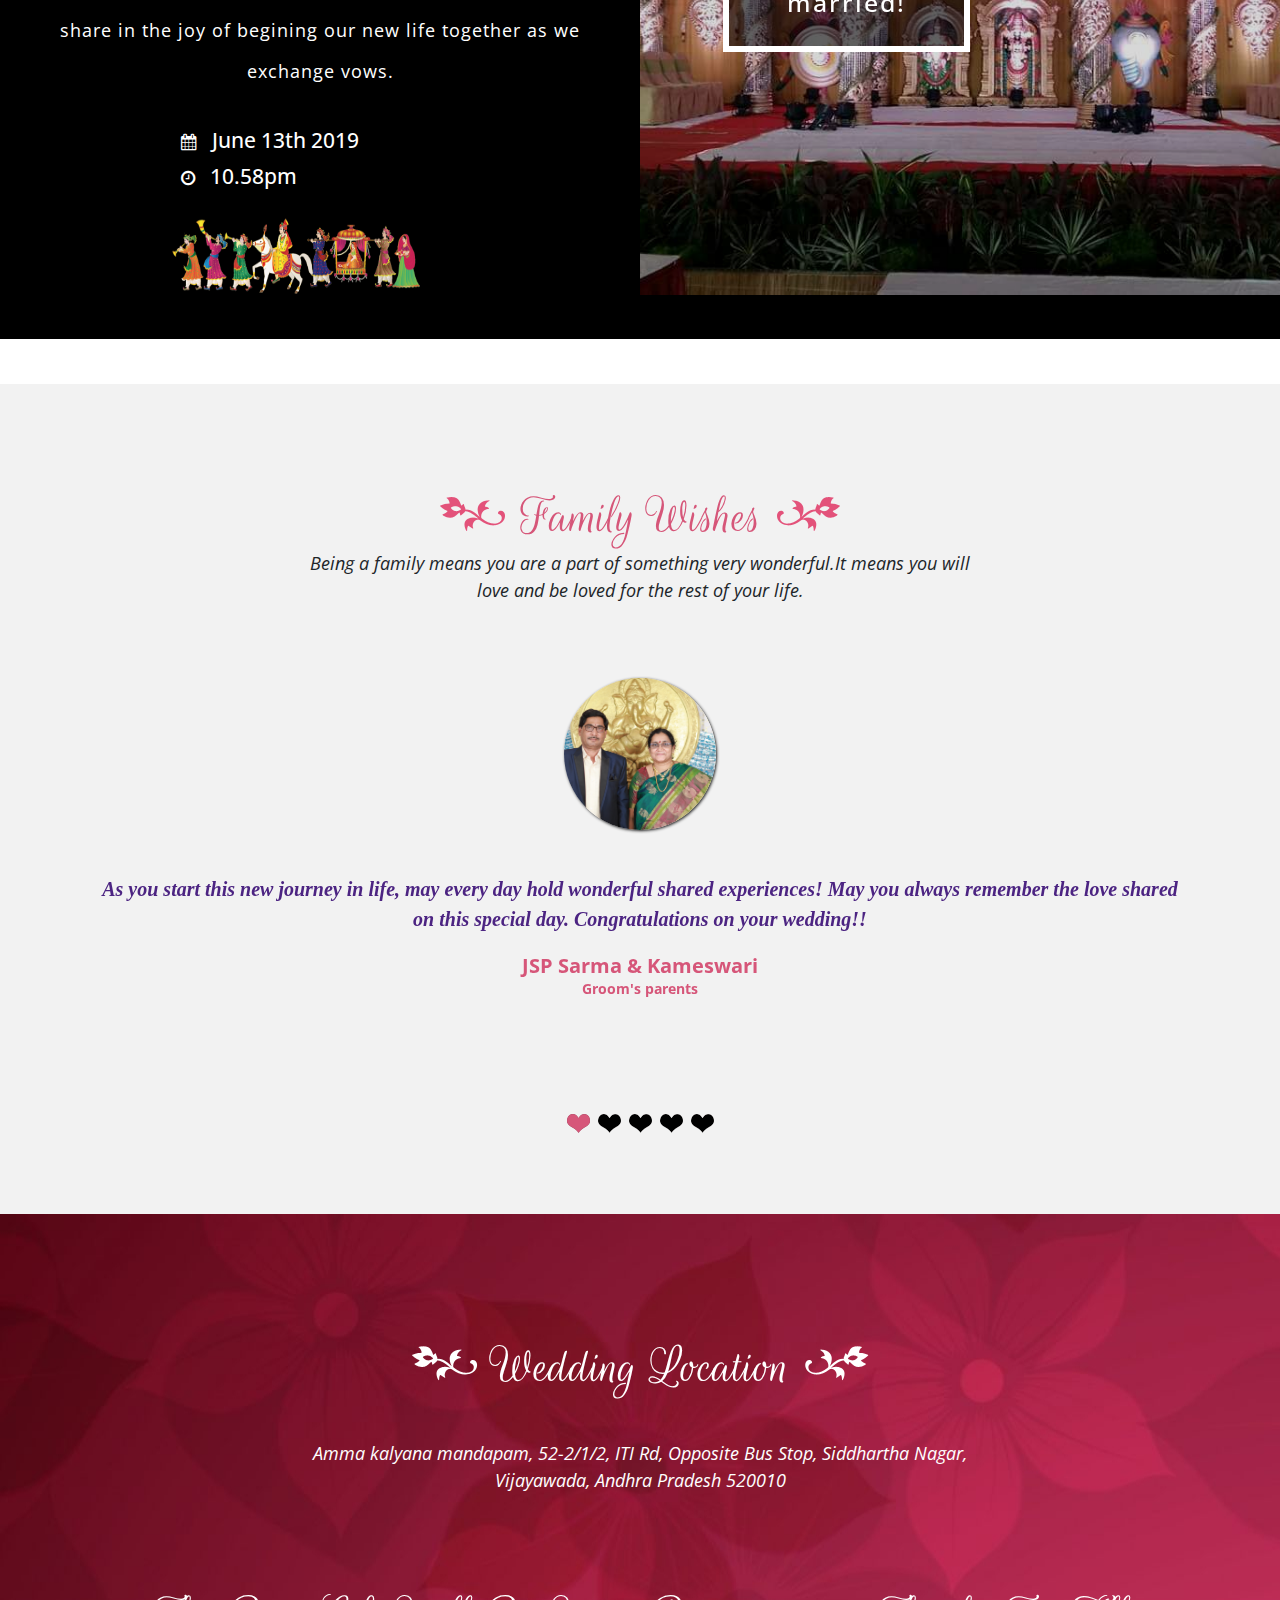
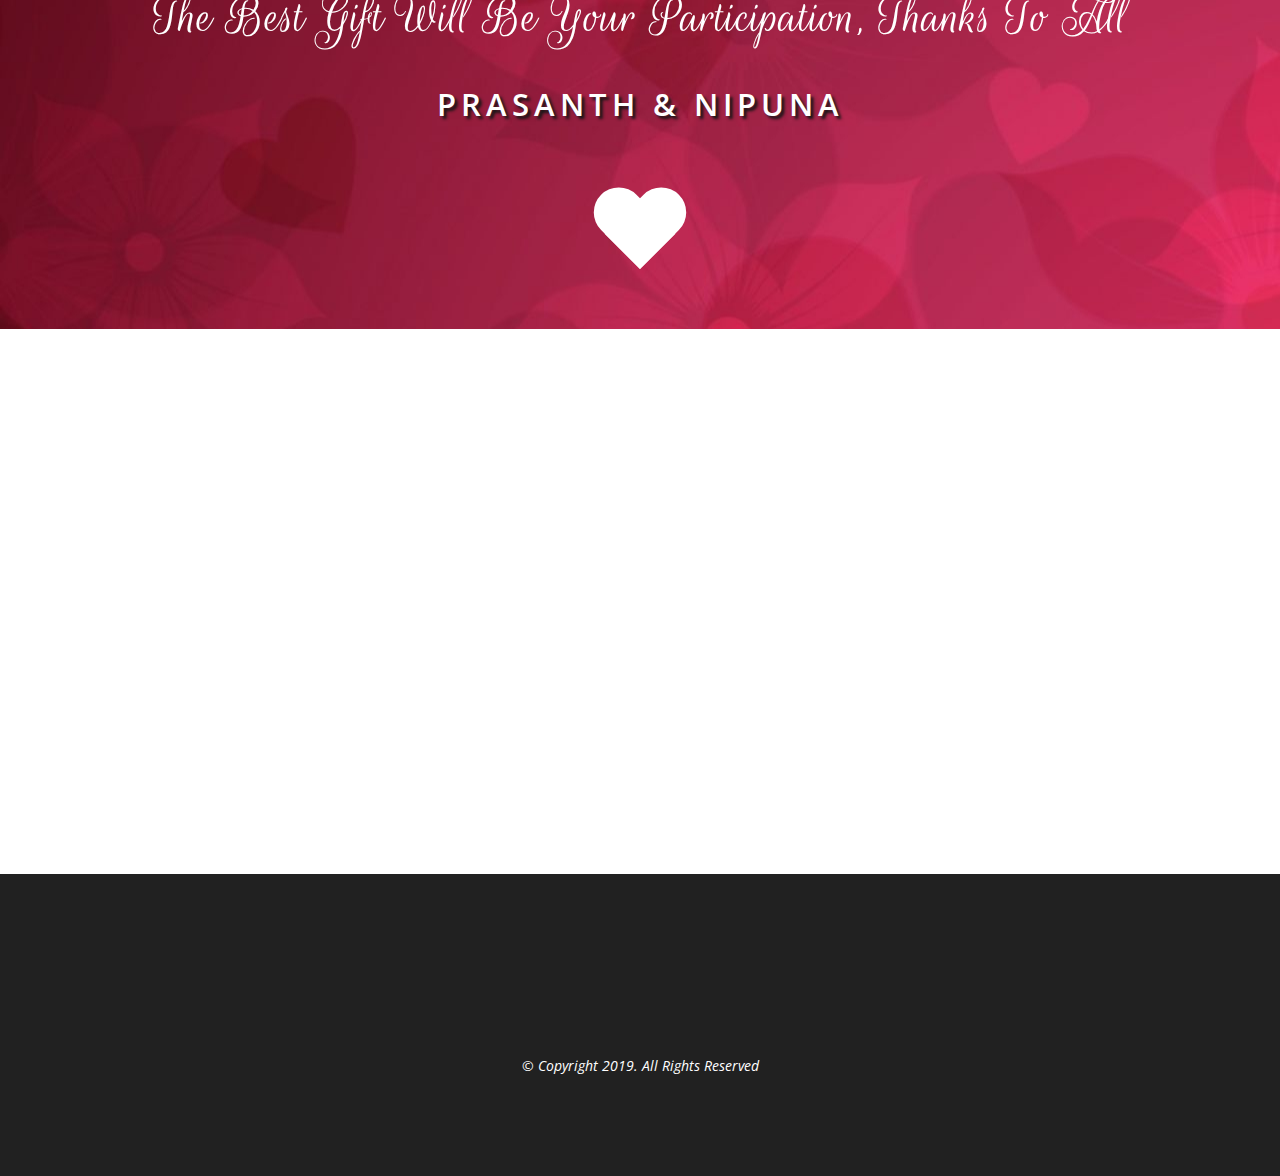
==== commit 25e0379a: "Update invitation.html" ====
--- a/invitation.html
+++ b/invitation.html
@@ -6,12 +6,7 @@
     <!-- Meta -->
     <meta charset="utf-8">
     <meta name="viewport" content="width=device-width, initial-scale=1.0">
-    <meta property="og:title" content="Prasanth weds Nipuna">
-    <meta property="og:site_name" content="Prasanth weds Nipuna">
-    <meta property="og:url" content="https://prasanth-weds-nipuna.github.io/">
-    <meta property="og:description" content="Wedding invitation">
-    <meta property="og:type" content="website">
-    <meta property="og:image" content="https://prasanth-weds-nipuna.github.io/assets/images/pic3.jpg"> 
+    <meta name="description" content="Prasanth Weds Nipuna">  
     <title>Prasanth Nipuna</title>
 
     <link href="assets/css/snow.css" rel="stylesheet" type="text/css" media="all" /><!-- snow stylesheet -->
